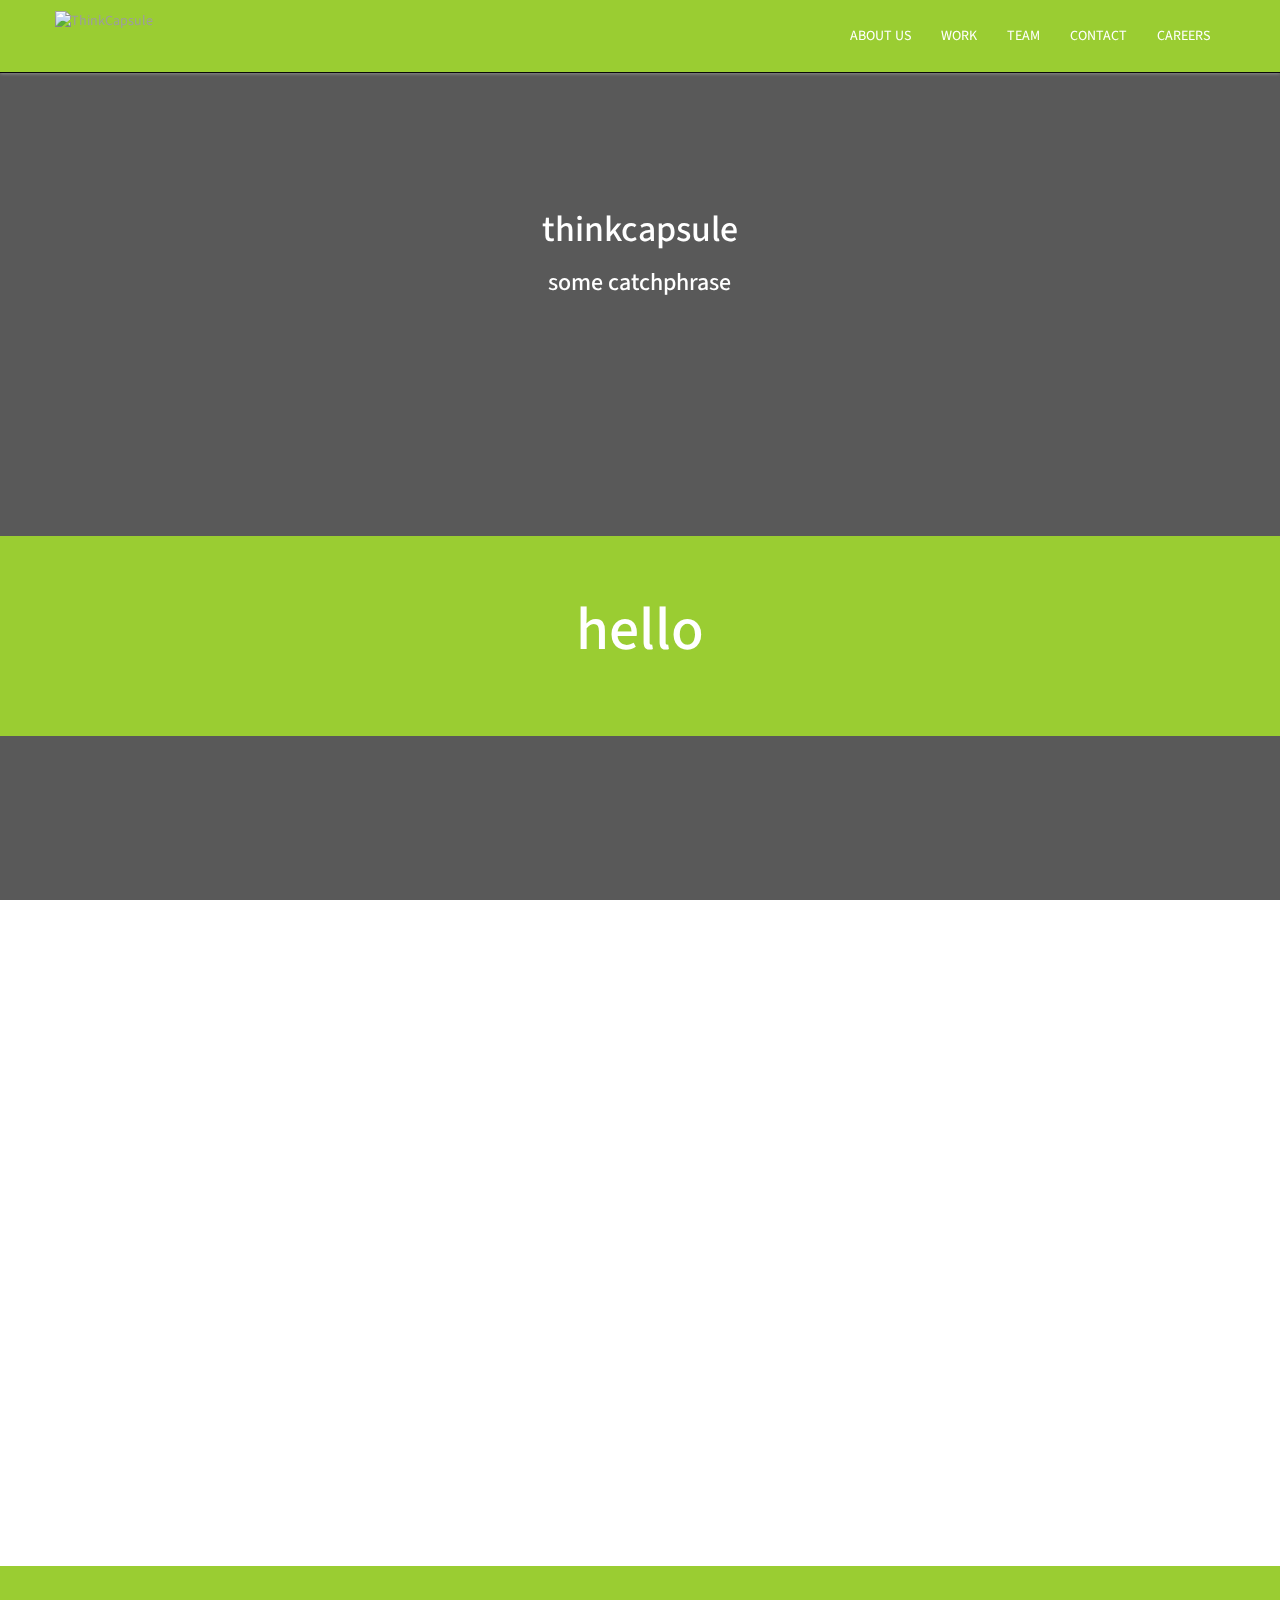
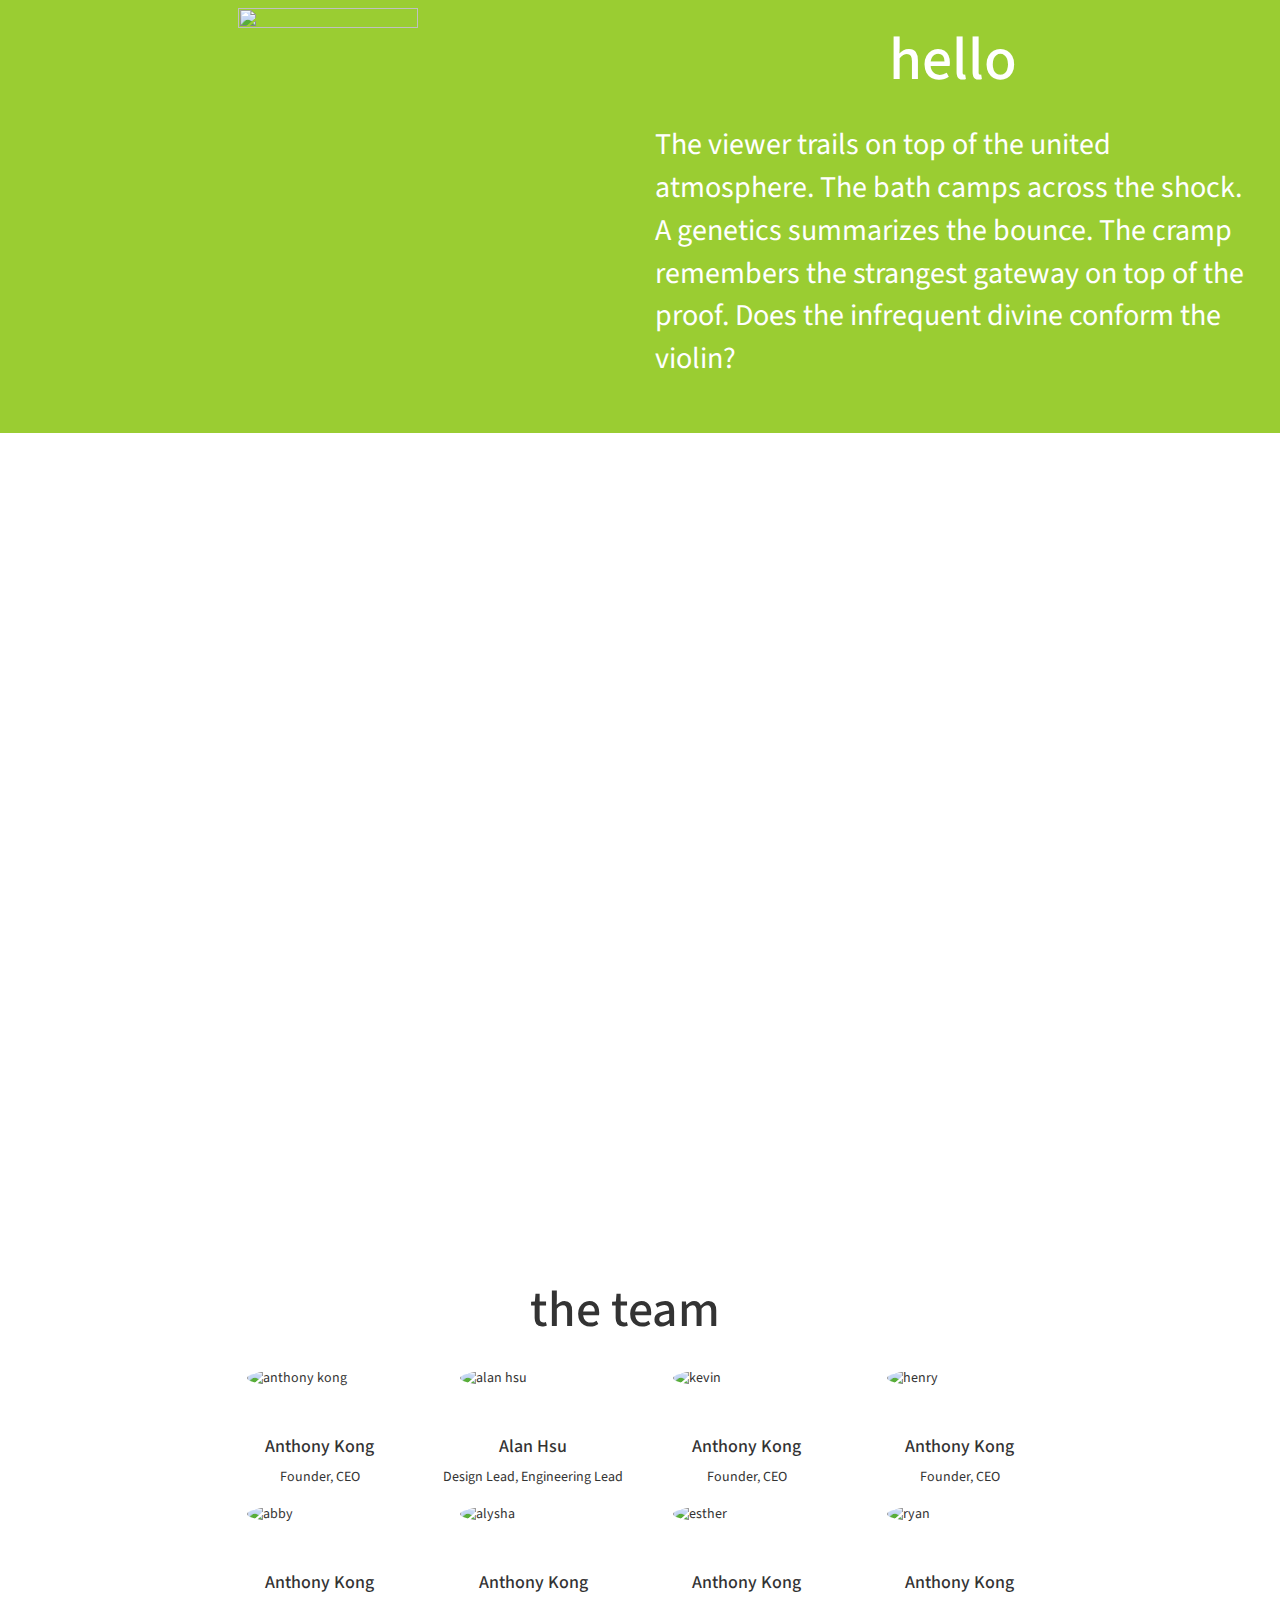
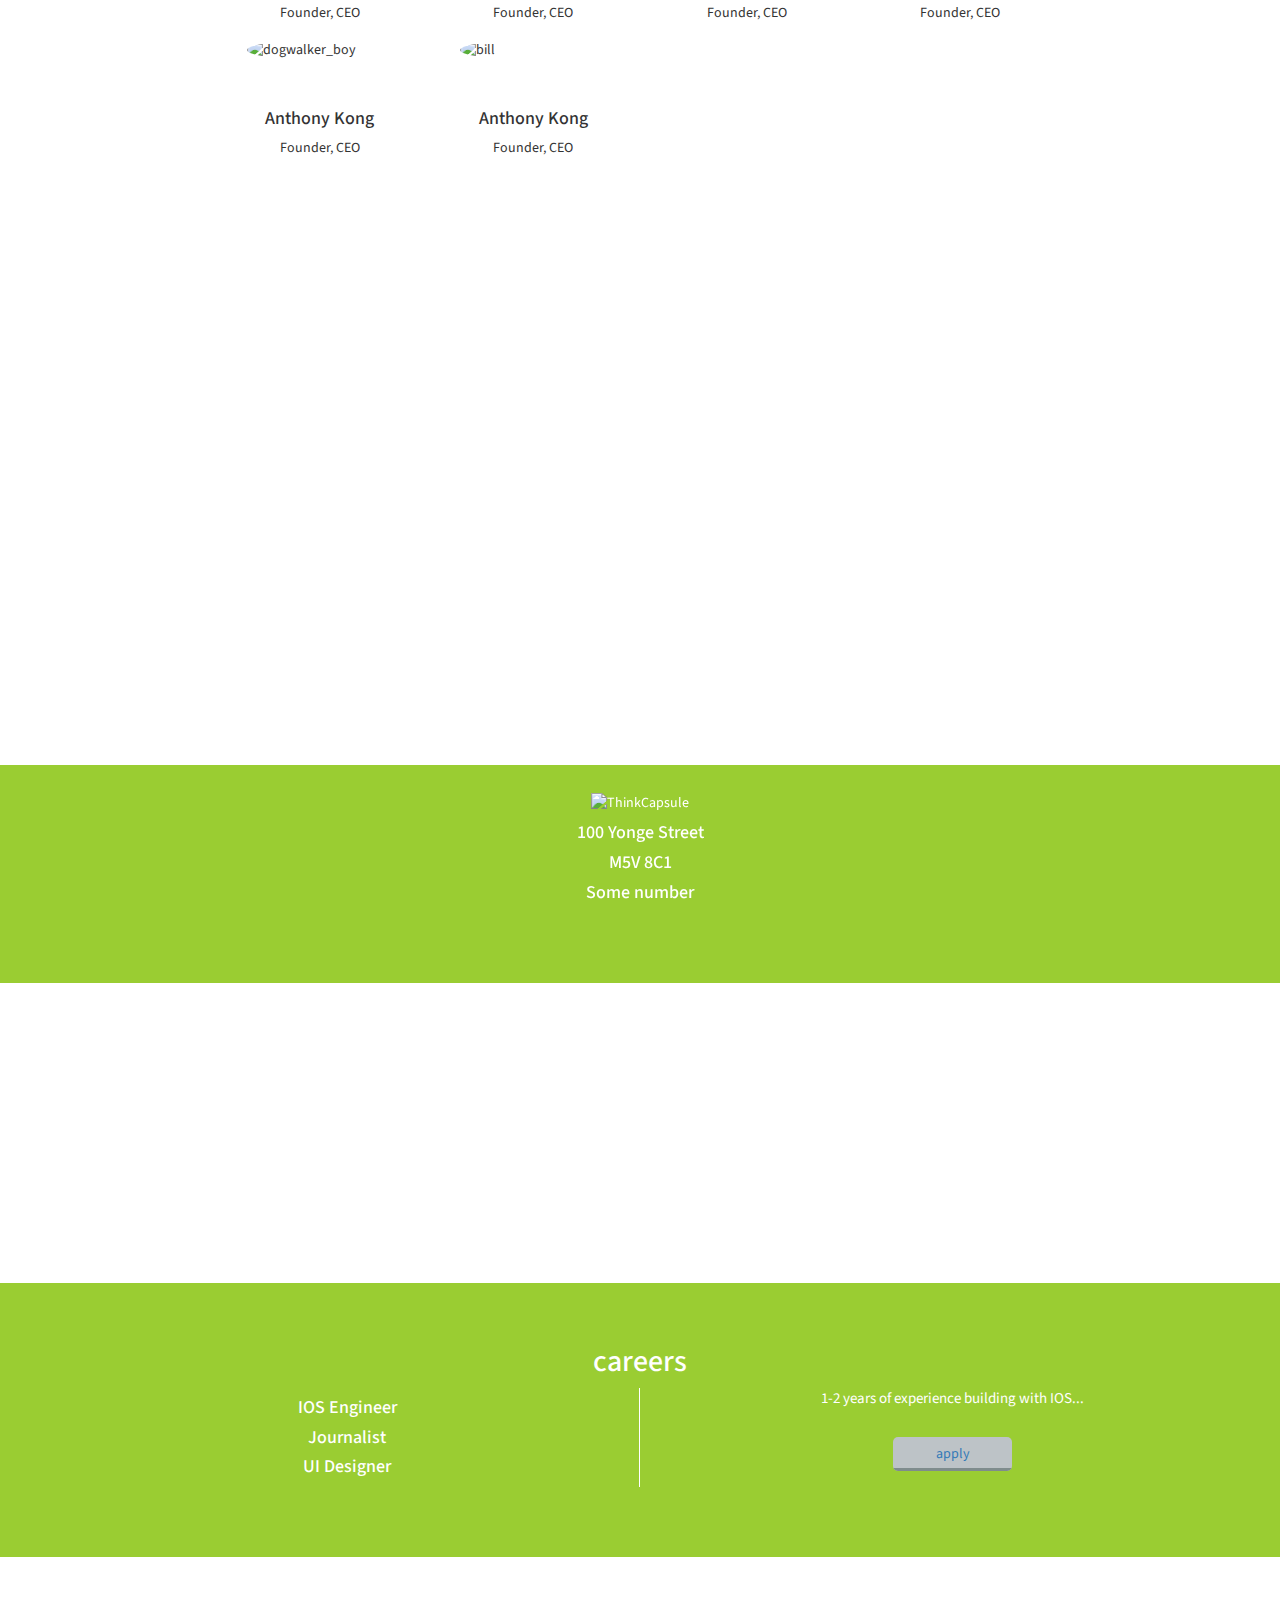
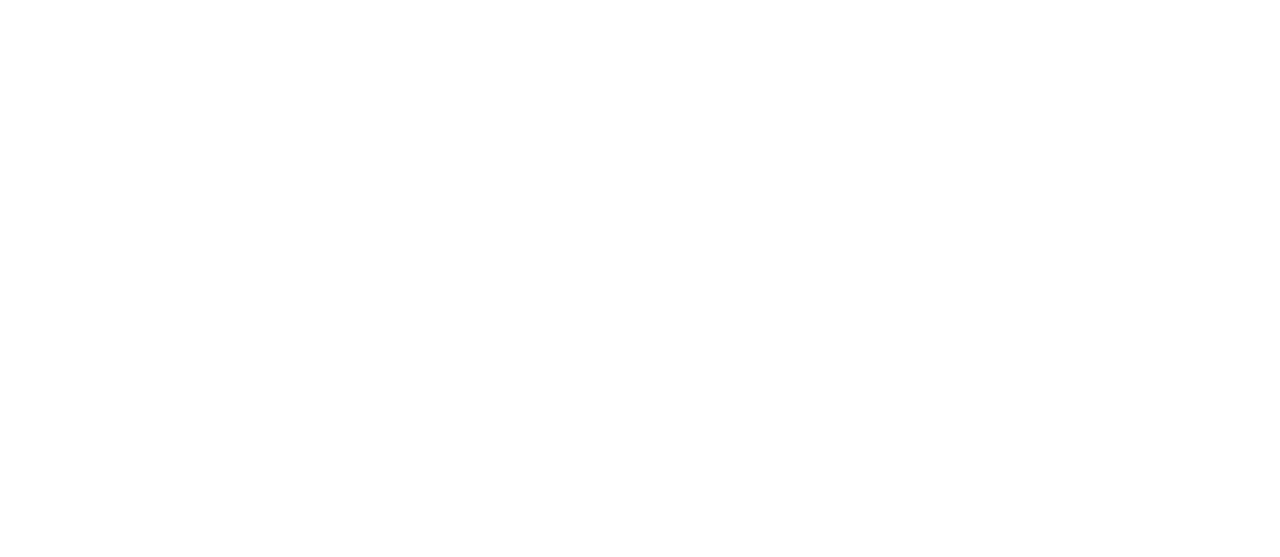
==== index.html @ 56de0937 "Merge pull request #22 from ThinkCapsule/gh-pages" ====
<!doctype html>
<!--[if lt IE 7]>      <html class="no-js lt-ie9 lt-ie8 lt-ie7" lang=""> <![endif]-->
<!--[if IE 7]>         <html class="no-js lt-ie9 lt-ie8" lang=""> <![endif]-->
<!--[if IE 8]>         <html class="no-js lt-ie9" lang=""> <![endif]-->
<!--[if gt IE 8]><!--> <html class="no-js" lang=""> <!--<![endif]-->
    <head>
        <meta charset="utf-8">
        <meta http-equiv="X-UA-Compatible" content="IE=edge,chrome=1">
        <title></title>
        <meta name="description" content="">
        <meta name="viewport" content="width=device-width, initial-scale=1">
        <link rel="apple-touch-icon" href="apple-touch-icon.png">

        <link rel="stylesheet" href="./css/bootstrap.min.css">
        <link rel="stylesheet" href="./css/bootstrap-theme.min.css">
        <link rel="stylesheet" href="./css/main.css">
        <!-- fonts -->
        <link href='http://fonts.googleapis.com/css?family=Source+Sans+Pro:200' rel='stylesheet' type='text/css'>

        <script src="./js/modernizr-2.8.3-respond-1.4.2.min.js"></script>
        <script src="https://maps.googleapis.com/maps/api/js?v3.exp"></script>

        <script type="text/javascript">

          function initialize() {
            var map;
              var latlng = new google.maps.LatLng(43.7, -79.4);
              var myOptions = {
                  zoom: 8,
                  center: latlng,
                  mapTypeId: google.maps.MapTypeId.ROADMAP,
                  disableDefaultUI: true
              };
              map = new google.maps.Map(document.getElementById("map_canvas"),
                      myOptions);
          }
          google.maps.event.addDomListener(window, "load", initialize);

        </script>


    </head>
    <body>
        <!--[if lt IE 8]>
            <p class="browserupgrade">You are using an <strong>outdated</strong> browser. Please <a href="http://browsehappy.com/">upgrade your browser</a> to improve your experience.</p>
        <![endif]-->
    <nav class="navbar navbar-inverse navbar-fixed-top" role="navigation">
      <div class="container">
          <!-- add logo here -->
          <a class="navbar-brand" href="#"><img id="logo" src="https://cloud.githubusercontent.com/assets/9067177/8339272/37fa933c-1a84-11e5-9274-348e77291254.png" alt="ThinkCapsule"></a>
          <!-- Navigation Links -->
          <div class="collapse navbar-collapse" >
              <ul class="nav navbar-nav navbar-right">
                <li>
                  <a href="#page-top"></a>
                </li>
                <li class="page-scroll">
                  <a href="#about">ABOUT US</a>
                </li>
                <li class="page-scroll">
                  <a href="#work">WORK</a>
                </li>
                <li class="page-scroll">
                  <a href="#team">TEAM</a>
                </li>
                <li class="page-scroll">
                  <a href="#contact">CONTACT</a>
                </li>
                <li class="page-scroll">
                  <a href="#careers">CAREERS</a>
                </li>
              </ul>
        </div>
      </div>
    </nav>
<div class="page">
  <div class="overlay">
  </div>
      <section id="landing">
        
        <div class="col-lg-4">

        </div>
        <div class="col-lg-4">
          <div class="row textbox">
            
            <h1>thinkcapsule</h1>

            <h3>some catchphrase</h3>
            
          </div>
        </div>
        <div class="col-lg-4">

        </div>
      </section>
  
        <div id="about" class="col-lg-12">	    
      <p>&nbsp;</p>		
     </div>		
      		
    <section>		
         <div class="info col-lg-12">		         
           <h1>hello</h1>		           
           <br>		           

 		 
       </section>		      
 		 
   <div id="work" class="col-lg-12">		
        <p>&nbsp;</p>		
      </div>		
		
       <!-- work section-->		     
   <section>		
        <div class="info work col-lg-12">		          
           <div class="col-lg-6">		           
             <img src="http://yourfirstsmartphone.com/wp-content/uploads/2014/08/android-phone-galaxy-s4-png.png">		            
           </div>
           <div class="col-lg-6">
            <h1>hello</h1>
            <br>
            <p>The viewer trails on top of the united atmosphere. The bath camps across the shock. A genetics summarizes the bounce. The cramp remembers the strangest gateway on top of the proof. Does the infrequent divine conform the violin?</p>
          </div>
        </div>
       </section>		       
 		 
  <div id="team" class="col-lg-12">		
       <p>&nbsp</p>		
       </div>			
            <!-- team section -->		  
  <section>
      <div class="container teaminfo col-lg-12">
        <div class="row col-lg-12">
          <div class="text-lowercase text-center">
            <h2>the team</h2>
            <br>
          </div>
        </div>
        <div class="row " style="margin-bottom: 1em;">
          <div class="col-lg-2">
          </div>
          <div class="col-lg-2 circle">
              <img src="https://cloud.githubusercontent.com/assets/9067177/8360386/6becd1c6-1b3a-11e5-8c30-be62eb8bf773.png" alt="anthony kong">
              <h3 class="smallSizeDescription">Anthony</h3>
          </div>
          <div class="col-lg-2 circle">
               <img src="https://cloud.githubusercontent.com/assets/9067177/8360395/7b391068-1b3a-11e5-9f82-c1de079e282e.png" alt="alan hsu">              
               <h3 class="smallSizeDescription">Anthony</h3>
          </div>
          <div class="col-lg-2 circle">
              <img src="https://cloud.githubusercontent.com/assets/9067177/8360389/730fe27c-1b3a-11e5-8a7b-797d1d91210b.png" alt="kevin">
              <h3 class="smallSizeDescription">Anthony</h3>
          </div>
          <div class="col-lg-2 circle">
              <img src="https://cloud.githubusercontent.com/assets/9067177/8360394/7747d912-1b3a-11e5-8cef-8e946cb35bc4.png" alt="henry">
              <h3 class="smallSizeDescription">Anthony</h3>         
          </div>
          <div class="col-lg-2">
          </div>
        </div>
        <div class="row description">
          <div class="col-lg-2">
          </div>
          <div class="col-lg-2">
            <h4> Anthony Kong </h4>
              <p> Founder, CEO </p>
          </div>
          <div class="col-lg-2">
            <h4> Alan Hsu </h4>
              <p> Design Lead, Engineering Lead </p>
          </div>
          <div class="col-lg-2 ">
          <h4> Anthony Kong </h4>
              <p> Founder, CEO </p>
          </div>
          <div class="col-lg-2 ">
          <h4> Anthony Kong </h4>
              <p> Founder, CEO </p>
          </div>
          <div class="col-lg-2">
          </div>
        </div>
        <div class="row">
          <div class="col-lg-2">
          </div>
          <div class="col-lg-2 circle">
              <img src="https://cloud.githubusercontent.com/assets/9067177/8360398/7fbab1a0-1b3a-11e5-87ea-d94fecfebf1a.png" alt="abby">
              <h3 class="smallSizeDescription">Anthony</h3>
          </div>
          <div class="col-lg-2 circle">
              <img src="https://cloud.githubusercontent.com/assets/9067177/8360401/82da06ec-1b3a-11e5-9782-bb7b00fbeb6e.png" alt="alysha">
              <h3 class="smallSizeDescription">Anthony</h3>
          </div>
          <div class="col-lg-2 circle">
              <img src="https://cloud.githubusercontent.com/assets/9067177/8360403/863d6568-1b3a-11e5-909d-dcf6b0305976.png" alt="esther">
               <h3 class="smallSizeDescription">Anthony</h3>
          </div>
          <div class="col-lg-2 circle">
              <img src="https://cloud.githubusercontent.com/assets/9067177/8360407/89aca43e-1b3a-11e5-9ff4-1ce4700a4db6.png" alt="ryan">
              <h3 class="smallSizeDescription">Anthony</h3>
          </div>
          <div class="col-lg-2">
          </div>
        </div>
        <div class="row description">
          <div class="col-lg-2">
          </div>
          <div class="col-lg-2">
            <h4> Anthony Kong </h4>
              <p> Founder, CEO </p>
          </div>
          <div class="col-lg-2">
            <h4> Anthony Kong </h4>
              <p> Founder, CEO </p>
          </div>
          <div class="col-lg-2 ">
          <h4> Anthony Kong </h4>
              <p> Founder, CEO </p>
          </div>
          <div class="col-lg-2 ">
          <h4> Anthony Kong </h4>
              <p> Founder, CEO </p>
          </div>
          <div class="col-lg-2">
          </div>
        </div>
        <div class="row">
              <div class="col-lg-2">
          </div>
          <div class="col-lg-2 circle">
              <img src="https://cloud.githubusercontent.com/assets/9067177/8360410/8cdfb614-1b3a-11e5-8219-18e04c4ac97d.png" alt="
              dogwalker_boy">
              <h3 class="smallSizeDescription">Anthony</h3>
          </div>
          <div class="col-lg-2 circle">
              <img src="https://cloud.githubusercontent.com/assets/9067177/8360417/942e3f26-1b3a-11e5-8e54-113b6f72aff0.png" alt="bill">
              <h3 class="smallSizeDescription">Anthony</h3>
          </div>
          <div class="col-lg-2">

          </div>
          <div class="col-lg-2">
          </div>
          <div class="col-lg-2">
          </div>
        </div>
        <div class="row description">
          <div class="col-lg-2">
          </div>
          <div class="col-lg-2">
            <h4> Anthony Kong </h4>
              <p> Founder, CEO </p>
          </div>
          <div class="col-lg-2">
            <h4> Anthony Kong </h4>
              <p> Founder, CEO </p>
          </div>
          <div class="col-lg-2 ">
          </div>
          <div class="col-lg-2 ">
          </div>
          <div class="col-lg-2">
          </div>
        </div>
      </div>
  </section>		
 		 
 <div id="contact" class="col-lg-12" style="margin-top: 10em; margin-bottom: 10em;">		
          <p>&nbsp</p>		
       </div>		
 		 
       <!-- contact us section -->		       
     <section>		
           <div class="row ">		          		             
             <div class="col-lg-8">		            
		            <div id="map_canvas">
			
		          </div>
             </div>		             
             <div class="col-lg-4 greenbox big-bottom">		            
		            <img class="logo2" src="https://cloud.githubusercontent.com/assets/9067177/8339272/37fa933c-1a84-11e5-9274-348e77291254.png" alt="ThinkCapsule">	                 
                 <h4>100 Yonge Street</h4>		                
                 <h4>M5V 8C1</h4>
                 <h4> Some number </h4>		                 
              </div>
            </div>
       </section>		  		      
       		       
  <div id="careers" class="col-lg-12">		
        <p>&nbsp</p>		
      </div>		
    		
       <!-- careers section -->		       
    <section>
        <div class="info col-lg-12 equal-height">
            <h2>careers</h2>
            <div class="col-lg-6 border-right no-anchor full-width">
                <ul>
                    <li><a href="#careersText1" onclick="showCareersText1()"><h4>IOS Engineer</h4></a></li>
                    <li><a href="#careersText2" onclick="showCareersText2()"><h4>Journalist</h4></a></li>
                    <li><a href="#careersText3" onclick="showCareersText3()"><h4>UI Designer</h4></a></li>
                </ul>
            </div>
            <div class="col-lg-6 align-right">
                <p class="careersText1 jobDesc" style="font-size: 15px; text-align: center; margin: 0;">
                    1-2 years of experience building with IOS...
                </p>
                <p class="careersText2 hidden jobDesc" style="font-size: 15px; text-align: center; margin: 0;">
                  1-2 years of experience with writing...
                </p>
                <p class="careersText3 hidden jobDesc" style="font-size: 15px; text-align: center; margin: 0;">
                  1-2 years of experience with design...
                </p>
                <div class='flat-button'>
                  <a href="" onclick="openApplyWindow()">
                    apply
                  </a>
                </div>
                <div id="applyWindow" class="hidden">
                <form> 


                </form>
                </div> 
            </div>
        </div>
      </section>

      </div>


        <script>window.jQuery || document.write('<script src="./js/jquery-1.11.2.min.js"><\/script>')</script>

        <script src="./js/bootstrap.min.js"></script>

        <script src="./js/main.js"></script>

        <!-- Google Analytics: change UA-XXXXX-X to be your site's ID. -->
        <script>
            (function(b,o,i,l,e,r){b.GoogleAnalyticsObject=l;b[l]||(b[l]=
            function(){(b[l].q=b[l].q||[]).push(arguments)});b[l].l=+new Date;
            e=o.createElement(i);r=o.getElementsByTagName(i)[0];
            e.src='//www.google-analytics.com/analytics.js';
            r.parentNode.insertBefore(e,r)}(window,document,'script','ga'));
            ga('create','UA-XXXXX-X','auto');ga('send','pageview');
        </script>
    </body>
</html>
---- css/main.css ----
/* ==========================================================================
   Author's custom styles
   ========================================================================== */

html, body, p, h1, h2, h3, h4 {
	font-family: 'Source Sans Pro', sans-serif;
}    


body {
        padding-top: 50px;
        padding-bottom: 20px;
        
		
	    background-position:center center;
	    background-image: url('https://cloud.githubusercontent.com/assets/9067177/8275619/6752d6c6-1877-11e5-98aa-01e4006507c0.jpg'); 
	    background-repeat:no-repeat;
	    background-attachment: fixed;
	    -webkit-background-size: cover;
	    -moz-background-size: cover;
	    -o-background-size: cover;
	    background-size: cover;
	    height: 100%;
        
	  	}


	.overlay {
		  position: fixed;
		  top: 0;
		  left: 0;
		  height: 100%;
		  width: 100%;
		  z-index: 10;
		  background-color: rgba(0,0,0,0.65);
		}

	.navbar-inverse {
		background-color: #9ACD32;
		color: #fff;
		padding: .8em;
		webkit-box-shadow: 0 1px 3px #888888;
		box-shadow: 0 1px 3px #888888;
		margin-bottom: 600px;
	}

	#logo {
		height: 100px;
		padding-bottom: 3em;
		margin-bottom: 1em;
		margin-top: 0;
	}

	.logo2 {
		height: 100px;
		margin-bottom: 0;
		margin-top: 2em;
	}

	.navbar-inverse .navbar-nav > li > a {
		color: #fff;
	}
	
	.navlinks {
		position: fixed;
		right: 10%;
	}
	
	.textbox {
		margin-top: 5em;
		text-align: center;
		/*changed color to white */
		color: #fff;
	}

	section {
		margin-top: 1em;
		margin-bottom: 5em;
		z-index: 13;
		position: relative;
		webkit-box-shadow: 5 5px 5px #888888;
		box-shadow: 5 5px 5px #888888;
	}

	#landing {
		
		background:rgba(0,0,0,0.6);
		height: 100%;
	}


	#about {
		
		width: 100%;
		height: 100%;
	}
	
	footer {
		border-top: .5px solid #333;
		margin-top: 5em;
	}
	
	#map_canvas {
        height:20em;
        width: 1126px;
		margin: 0;
     }

	.greenbox {
		background-color: #9ACD32;
		text-align: center;
		color: #fff;
        height:20em;
		width: 564px;
	}

	
	.info{
		margin-top: 200px;
		margin-bottom: 600px;
		padding-top: 3em;
		padding-bottom: 3em;
		background-color: #9ACD32;
		text-align: center;
		color: #fff;
	}
	.info h1{
		font-size: 60px;
	}
	.info p{
		font-size: 30px;
		text-align: left;
		margin-left: 300px;
		margin-right: 300px;
	}

	.work img{
		max-width: 300px;
		max-height: 300px;
		height: 60%;
		width: 60%;
	}
	.work p{
		margin-left: 0px;
		margin-right: 0px;
	}

	.flat-button {
	  width: 20%;
	  margin: 0 auto;
	  margin-top: 2em;
	  border-radius: 5px;
	  padding: .5em;
	  padding-left: 2em;
	  padding-right: 2em;
	  position: relative;
	  background: #bdc3c7;
	  overflow: hidden;
	  z-index: 1;

	  transition: color .3s;
	  text-align: center;
	  color: #fff;
	}

	.flat-button:after {
	  position: absolute;
	  top: 90%;
	  left: 0;
	  width: 100%;
	  height: 100%;
	  background: #7f8c8d;
	  content: "";
	  z-index: -2;
	  transition: transform .3s;
	}

	.flat-button:hover::after {
	  transform: translateY(-80%);
	  transition: transform .3s;
	}


	.border-right {
		border-right: 1px solid #fff;

	}

	.hidden {
		display: none;
	}

	.teaminfo{
		margin-top: 200px;
		background-color: #fff;
	}

	.teaminfo h2{
		color: #333;
		font-size: 50px;
	}

	.circle img{
		border-radius: 50%;
		width: 80%;
		height: 80%;
		margin: 0 auto 25px auto;
		position: relative;
		display: block;
	}

	.description {
		margin-top: 1em;
		margin-bottom: .5em;
		text-align: center;
		color: #333;
	}

	ul
	{
	    list-style-type: none;
	}
	.no-anchor a {
		color: inherit;
	}

	.equal-height {
		padding-bottom: 5em;

	}

	.smallSizeDescription {
		display: none;
	}

	.big-bottom {
		padding-bottom: 5em;
	}

/****  Laptop size ****/

@media (max-width: 1366px) {

	#map_canvas {
        height:20em;
        width: 1366px;
		margin: 0;
     }

	.greenbox {
		background-color: #9ACD32;
		text-align: center;
		color: #fff;
        height: 100%;
		width: 100%;
	}

	.smallSizeDescription {
		display: none;
	}


}

/**** Minimized laptop size ****/

@media (max-width: 1200px) {

		#map_canvas {
        height:20em;
        width: 100%;
		margin: 0;
     }


	.greenbox {
		background-color: #9ACD32;
		text-align: center;
		color: #fff;
        height:100%;
		width: 100%;
	}


	.description {
		display: none;
	}

	.smallSizeDescription {
		display: block;
		margin: 2em;
		text-align: center;
	}

	.border-right {
		border: none;
		margin-left: -1em;
	}

	.full-width {
		width: 100%;
		text-align: center;
		margin-top: 2em;
	}

	.align-right {
		margin-top: 2em;
	}

}


/****  Tablet size ****/

@media (max-width: 720px) {

	#map_canvas {
        height:20em;
        width: 100%;
		margin: 0;
     }

	.greenbox {
		background-color: #9ACD32;
		text-align: center;
		color: #fff;
        height:100%;
		width: 100%;
	}


	.smallSizeDescription {
		display: block;
		margin: 2em;
		text-align: center;
	}

	.jobDesc {
		display: none;
	}

}

/****  Mobile size ****/

@media (max-width: 360px) {

	#map_canvas {
	    height:10em;
        width: 100%;
		margin: 0;
     }

	.greenbox {
		background-color: #9ACD32;
		text-align: center;
		color: #fff;
        height:100%;
		width: 100%;
	}

	.flat-button {
		padding-right: 4em;
	}

}
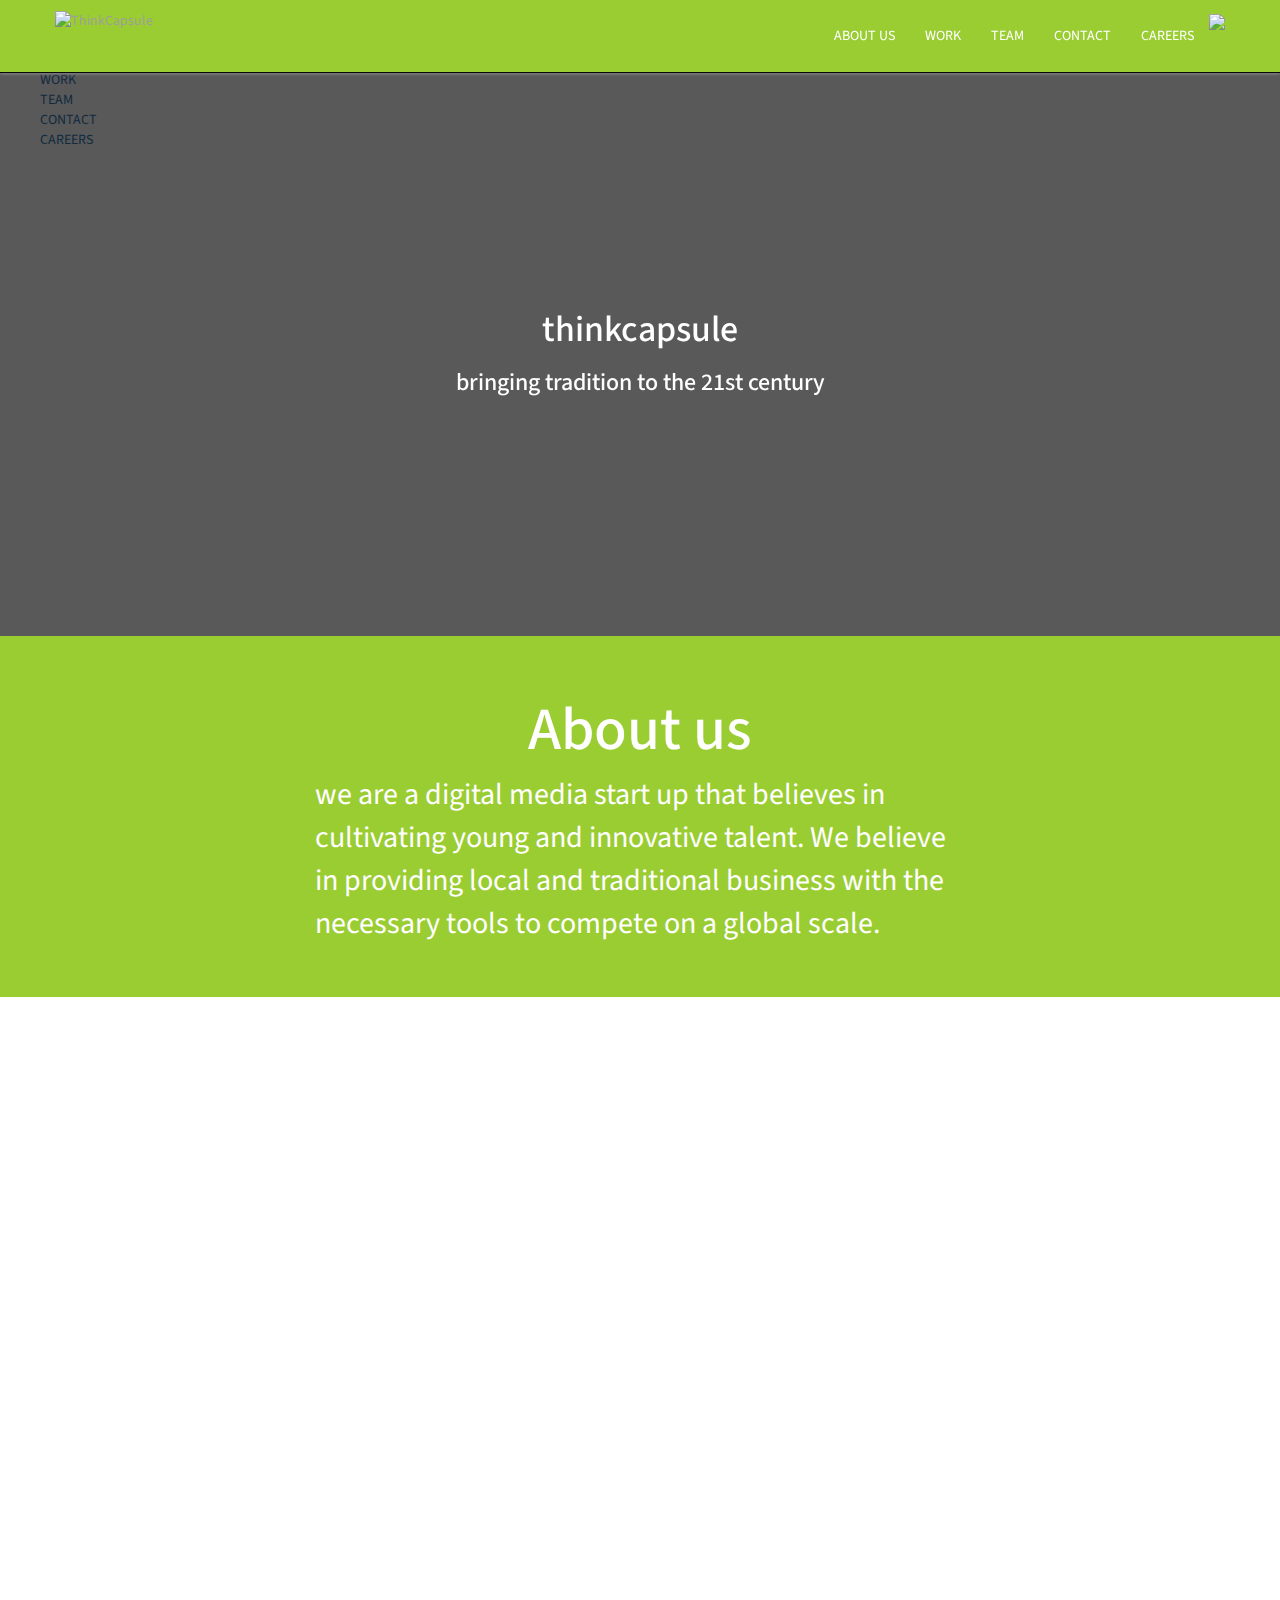
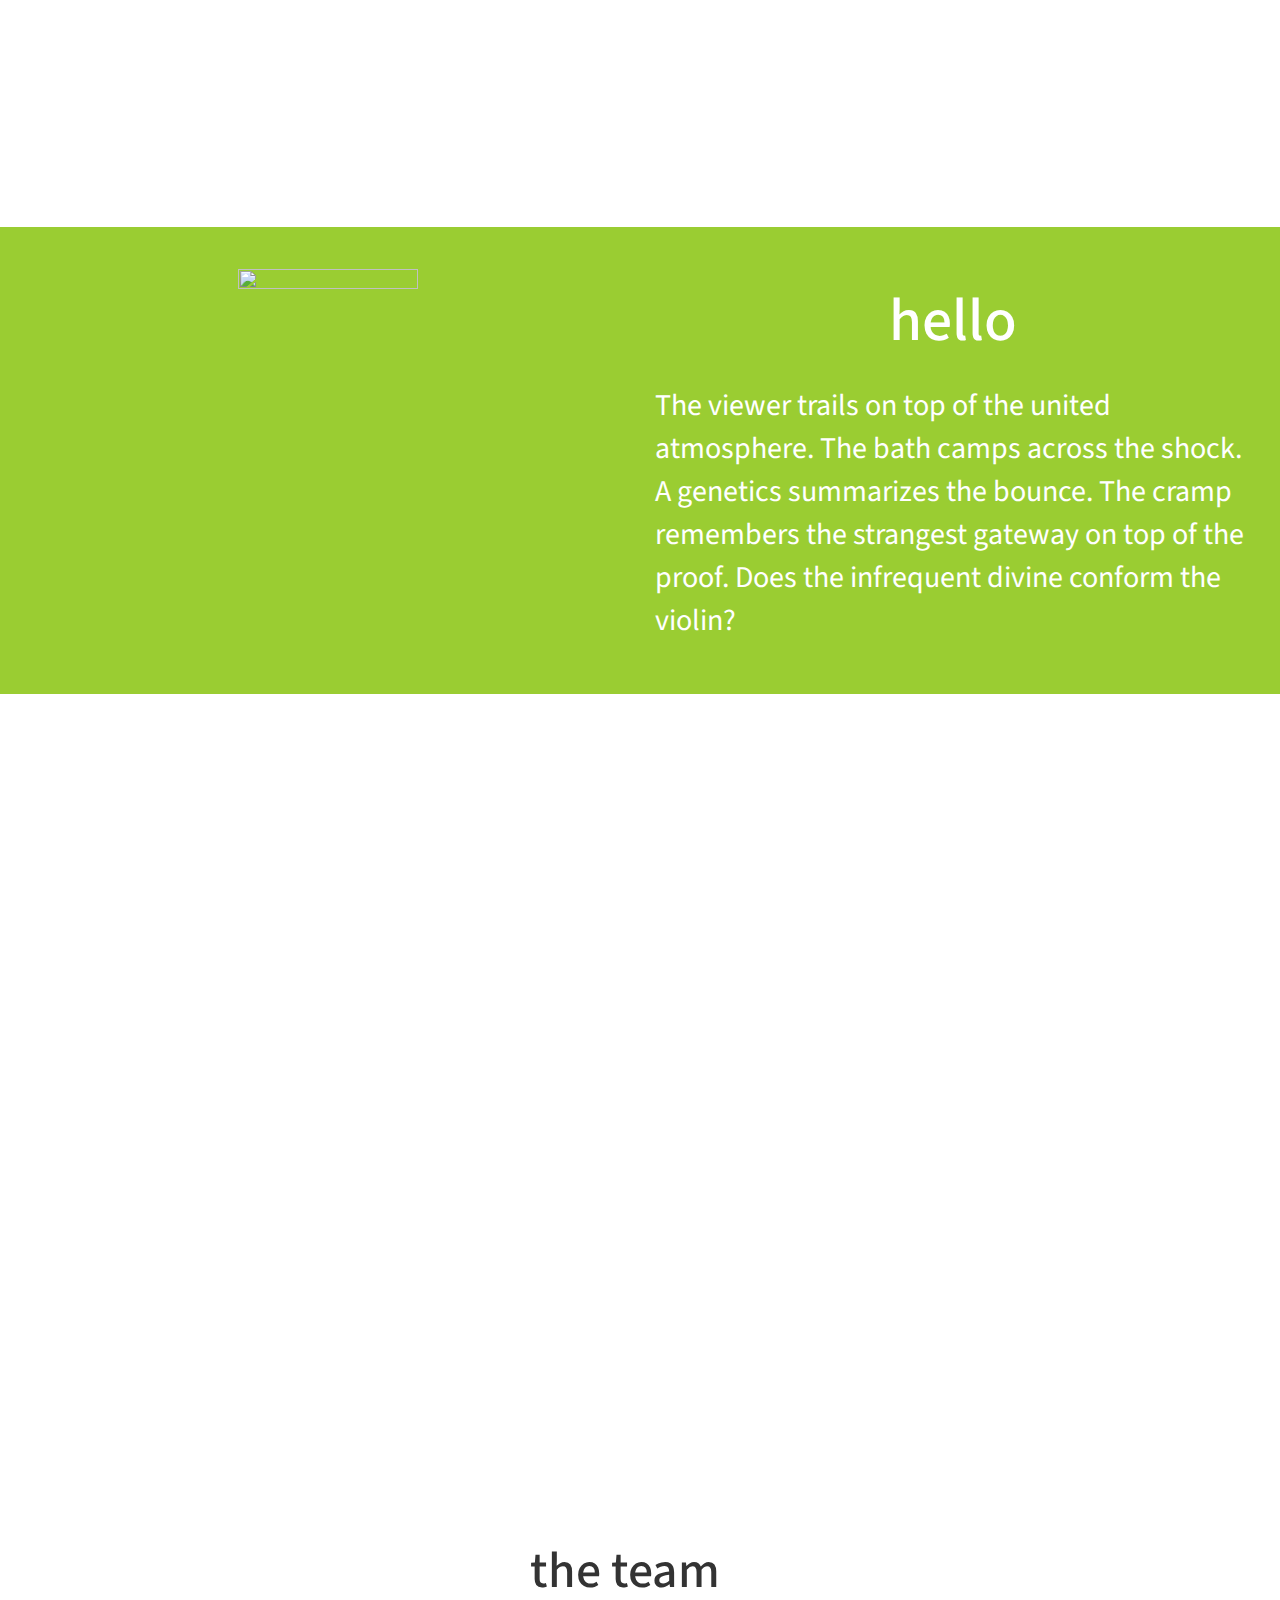
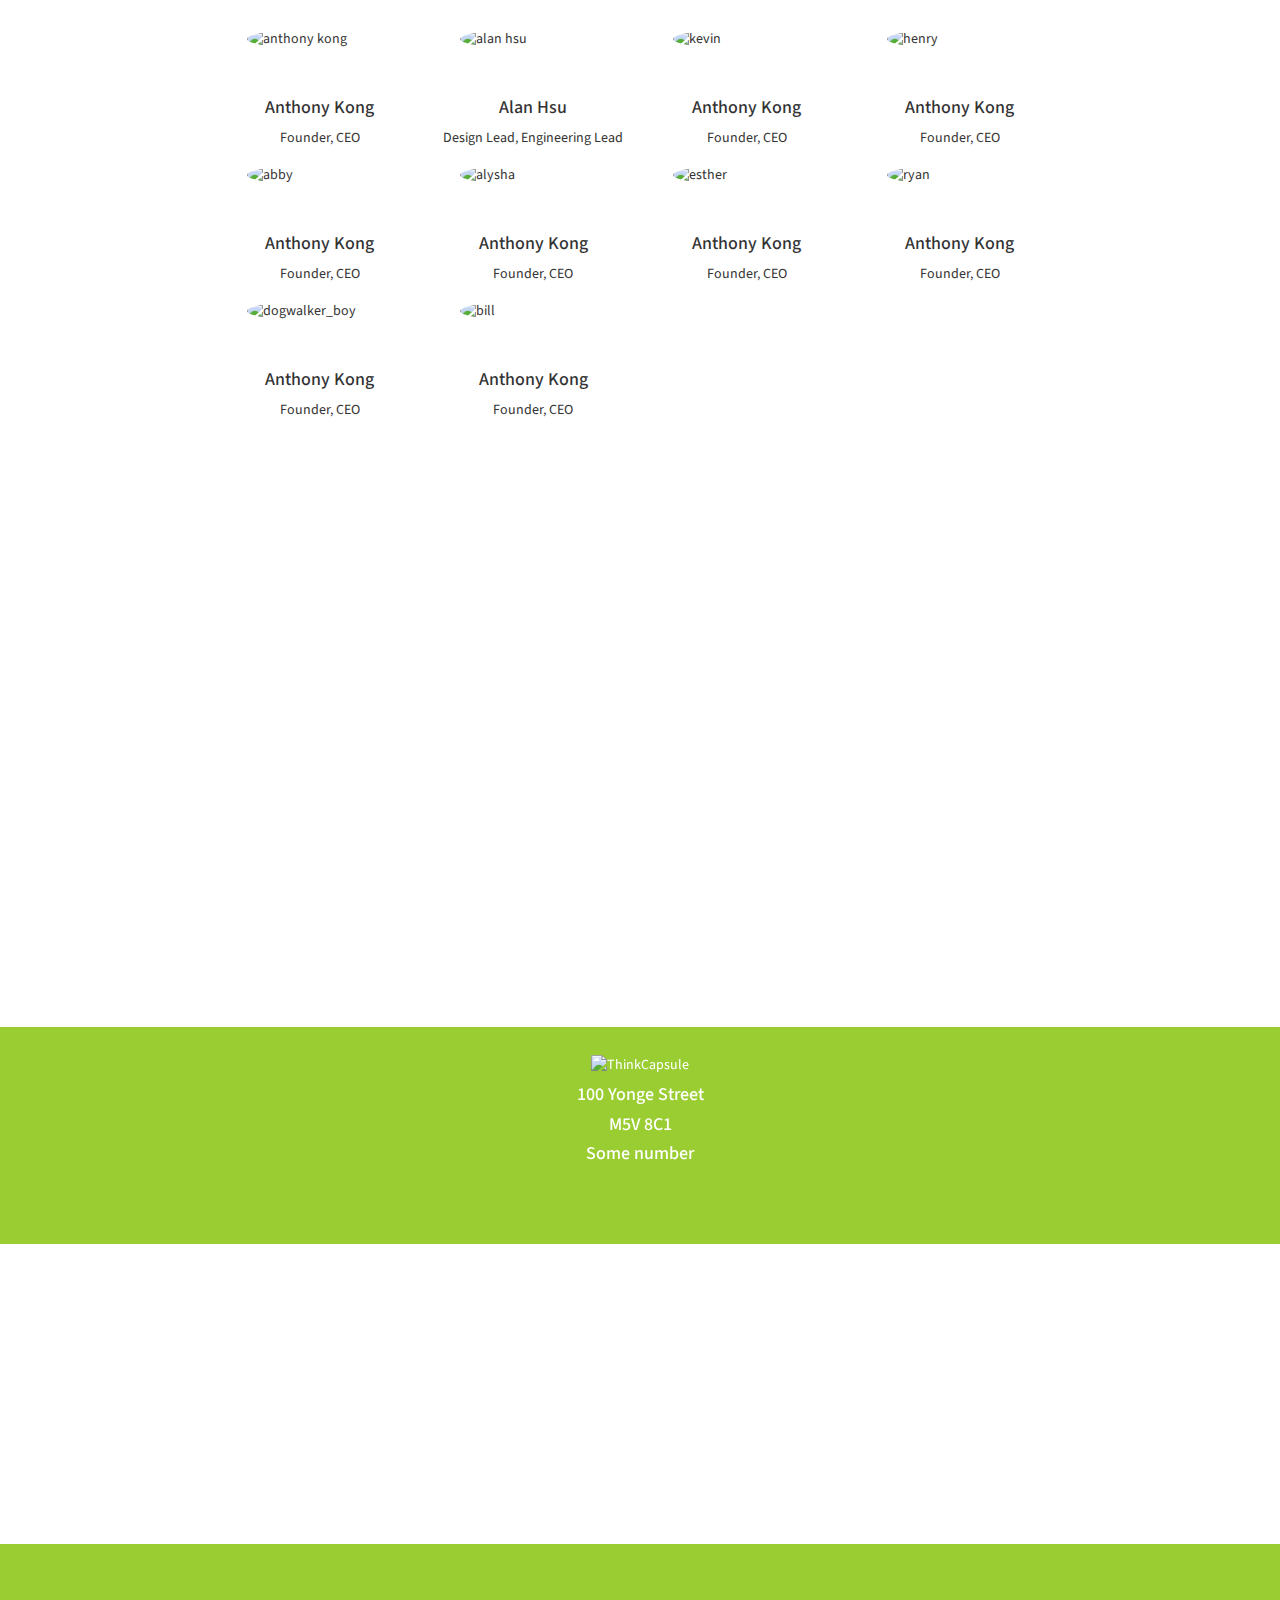
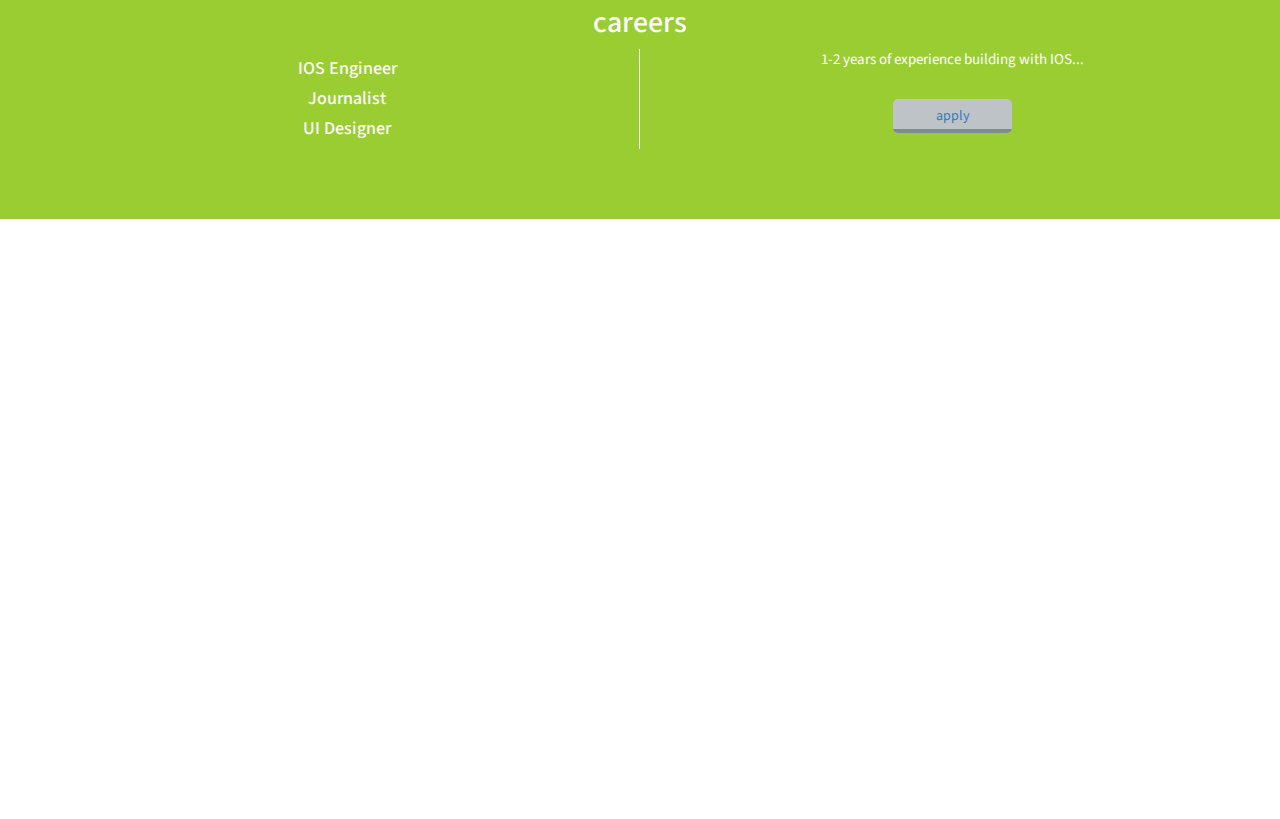
==== commit e69fc517: "Update index.html" ====
--- a/index.html
+++ b/index.html
@@ -38,16 +38,20 @@
 
         </script>
 
+        <div id="#hamburger">
+        </div>
+        
+
 
     </head>
     <body>
+
         <!--[if lt IE 8]>
             <p class="browserupgrade">You are using an <strong>outdated</strong> browser. Please <a href="http://browsehappy.com/">upgrade your browser</a> to improve your experience.</p>
         <![endif]-->
     <nav class="navbar navbar-inverse navbar-fixed-top" role="navigation">
       <div class="container">
-          <!-- add logo here -->
-          <a class="navbar-brand" href="#"><img id="logo" src="https://cloud.githubusercontent.com/assets/9067177/8339272/37fa933c-1a84-11e5-9274-348e77291254.png" alt="ThinkCapsule"></a>
+          <a class="navbar-brand" href="#landing"><img id="logo" src="https://cloud.githubusercontent.com/assets/9067177/8339272/37fa933c-1a84-11e5-9274-348e77291254.png" alt="ThinkCapsule"></a>
           <!-- Navigation Links -->
           <div class="collapse navbar-collapse" >
               <ul class="nav navbar-nav navbar-right">
@@ -69,28 +73,56 @@
                 <li class="page-scroll">
                   <a href="#careers">CAREERS</a>
                 </li>
+                <li class="hamburger">
+                  <img src="https://lastpass.com/images/hamburger.png">
+                </li>
               </ul>
         </div>
       </div>
     </nav>
+        <!-- the menu for hamburger button --> 
+  <div class="menu">
+      <ul>
+        <li class="page-scroll">
+          <a href="#about">ABOUT US</a>
+        </li>
+        <li class="page-scroll">
+          <a href="#work">WORK</a>
+        </li>
+        <li class="page-scroll">
+          <a href="#team">TEAM</a>
+        </li>
+        <li class="page-scroll">
+          <a href="#contact">CONTACT</a>
+        </li>
+        <li class="page-scroll">
+          <a href="#careers">CAREERS</a>
+        </li>
+      </ul>
+    </div>
+    <!-- -->
+
+    
 <div class="page">
+
   <div class="overlay">
   </div>
+
       <section id="landing">
         
-        <div class="col-lg-4">
-
-        </div>
-        <div class="col-lg-4">
+        <div class="col-lg-3">
+
+        </div>
+        <div class="col-lg-6">
           <div class="row textbox">
             
             <h1>thinkcapsule</h1>
 
-            <h3>some catchphrase</h3>
+            <h3>bringing tradition to the 21st century</h3>
             
           </div>
         </div>
-        <div class="col-lg-4">
+        <div class="col-lg-3">
 
         </div>
       </section>
@@ -101,8 +133,8 @@
       		
     <section>		
          <div class="info col-lg-12">		         
-           <h1>hello</h1>		           
-           <br>		           
+           <h1>About us</h1>		           
+           <p>we are a digital media start up that believes in cultivating young and innovative talent. We believe in providing local and traditional business with the necessary tools to compete on a global scale.</p>		           
 
  		 
        </section>		      
@@ -303,6 +335,7 @@
                 </ul>
             </div>
             <div class="col-lg-6 align-right">
+              <div id="hideAfterApply">
                 <p class="careersText1 jobDesc" style="font-size: 15px; text-align: center; margin: 0;">
                     1-2 years of experience building with IOS...
                 </p>
@@ -313,16 +346,22 @@
                   1-2 years of experience with design...
                 </p>
                 <div class='flat-button'>
-                  <a href="" onclick="openApplyWindow()">
+                  <a href="#careers" onclick="openApplyWindow()">
                     apply
                   </a>
                 </div>
-                <div id="applyWindow" class="hidden">
-                <form> 
-
-
+              </div>
+              <div id="applyWindow" class="hidden">
+                <form action="mailto:you@yourwebsite.com?Subject=Job%20Application"> 
+                  Name:&nbsp;<input type="text" name="Name">
+                  <br>
+                  Email:&nbsp;<input type="text" name="Email">
+                  <br>
+                  Resume:&nbsp;<input id="fileBtn" type="file" name="Resume">
+                  <br>
+                  <input class="flat-button" onsubmit="closeApplyWindow" type="submit" name="submit" value="Submit">
                 </form>
-                </div> 
+              </div> 
             </div>
         </div>
       </section>
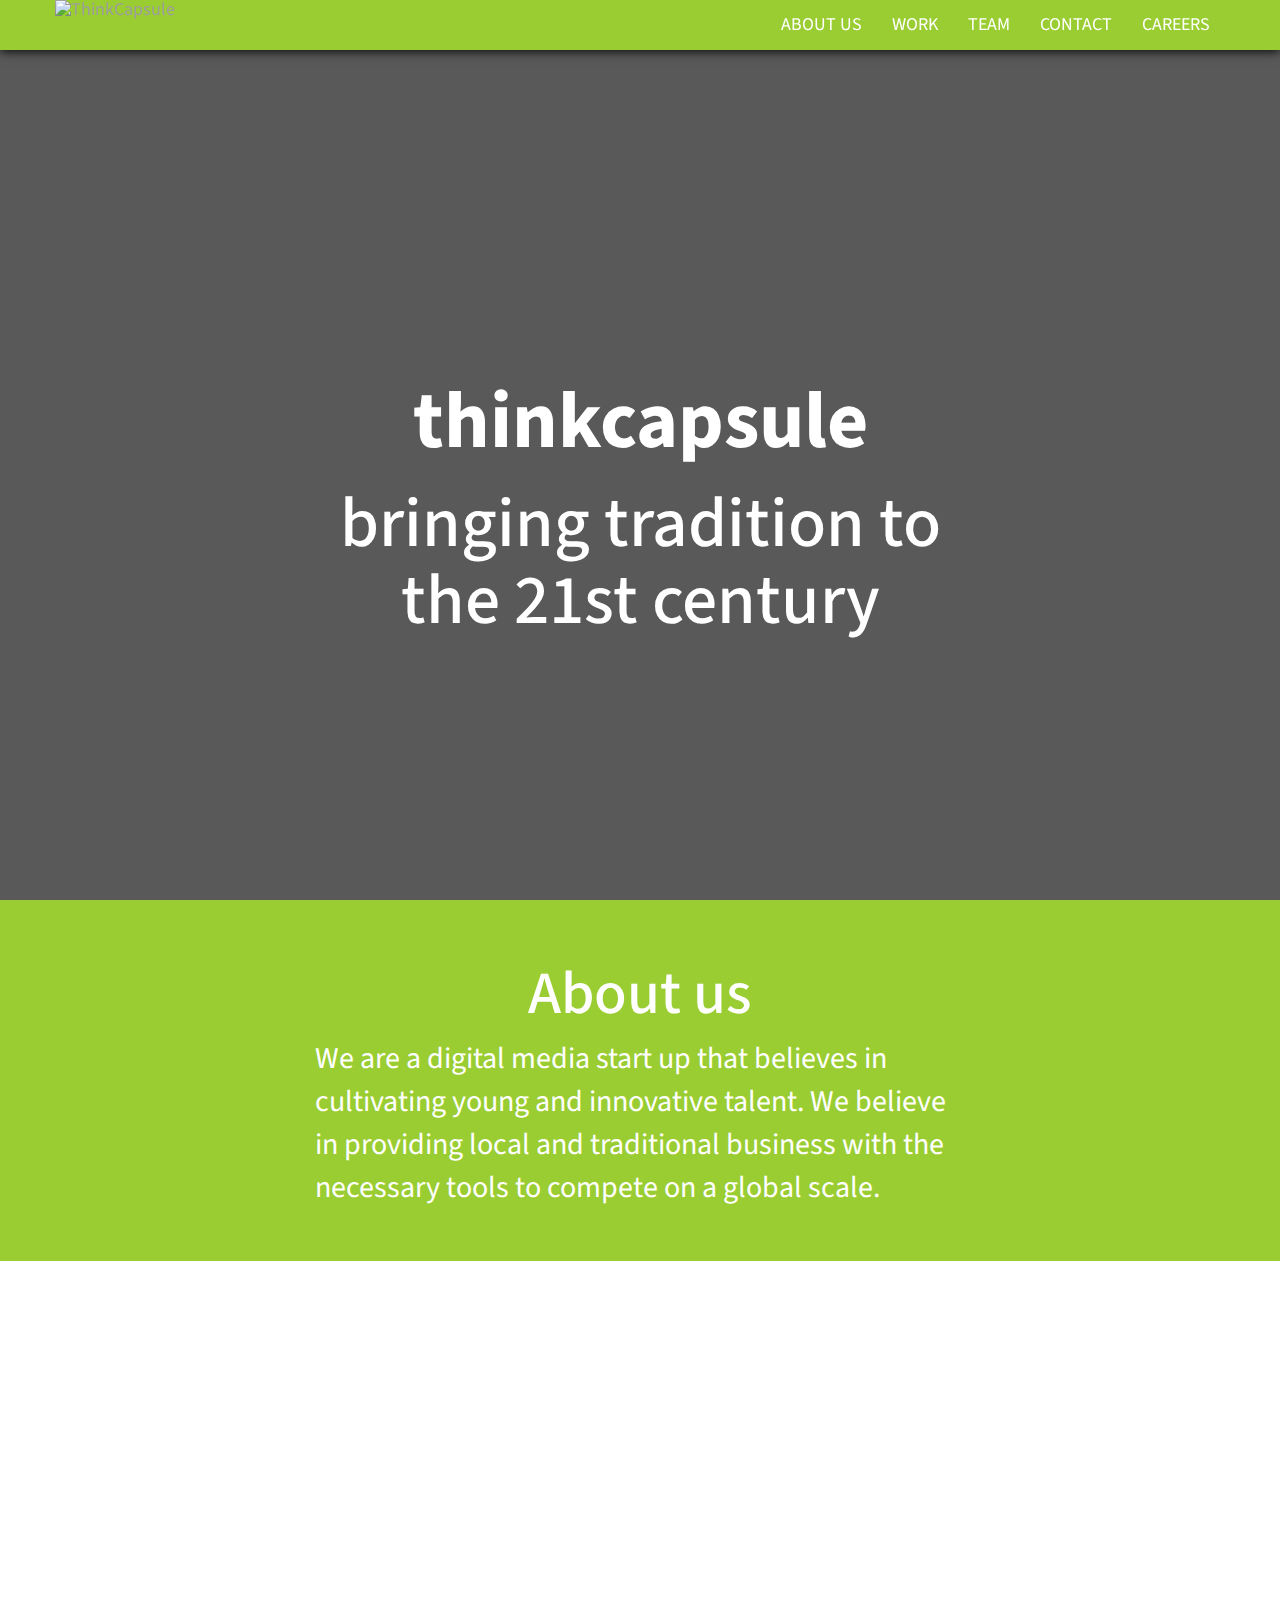
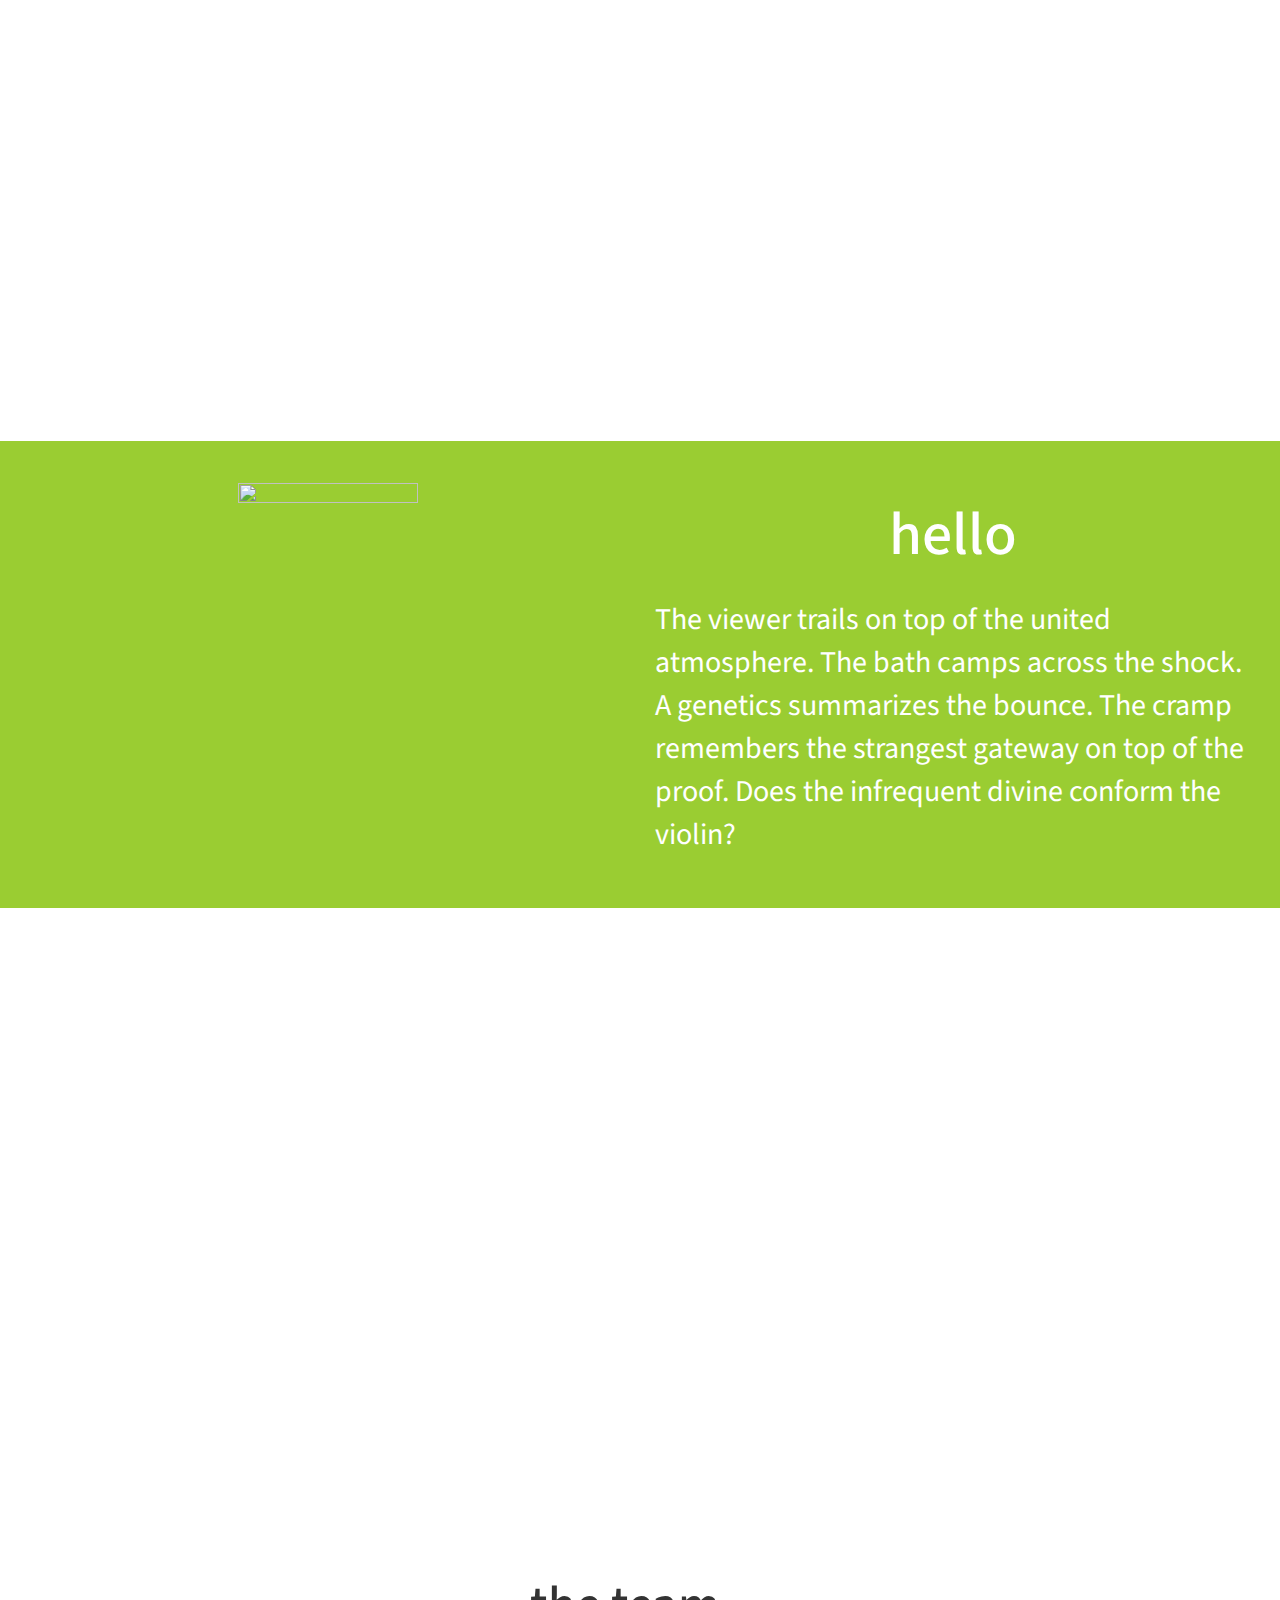
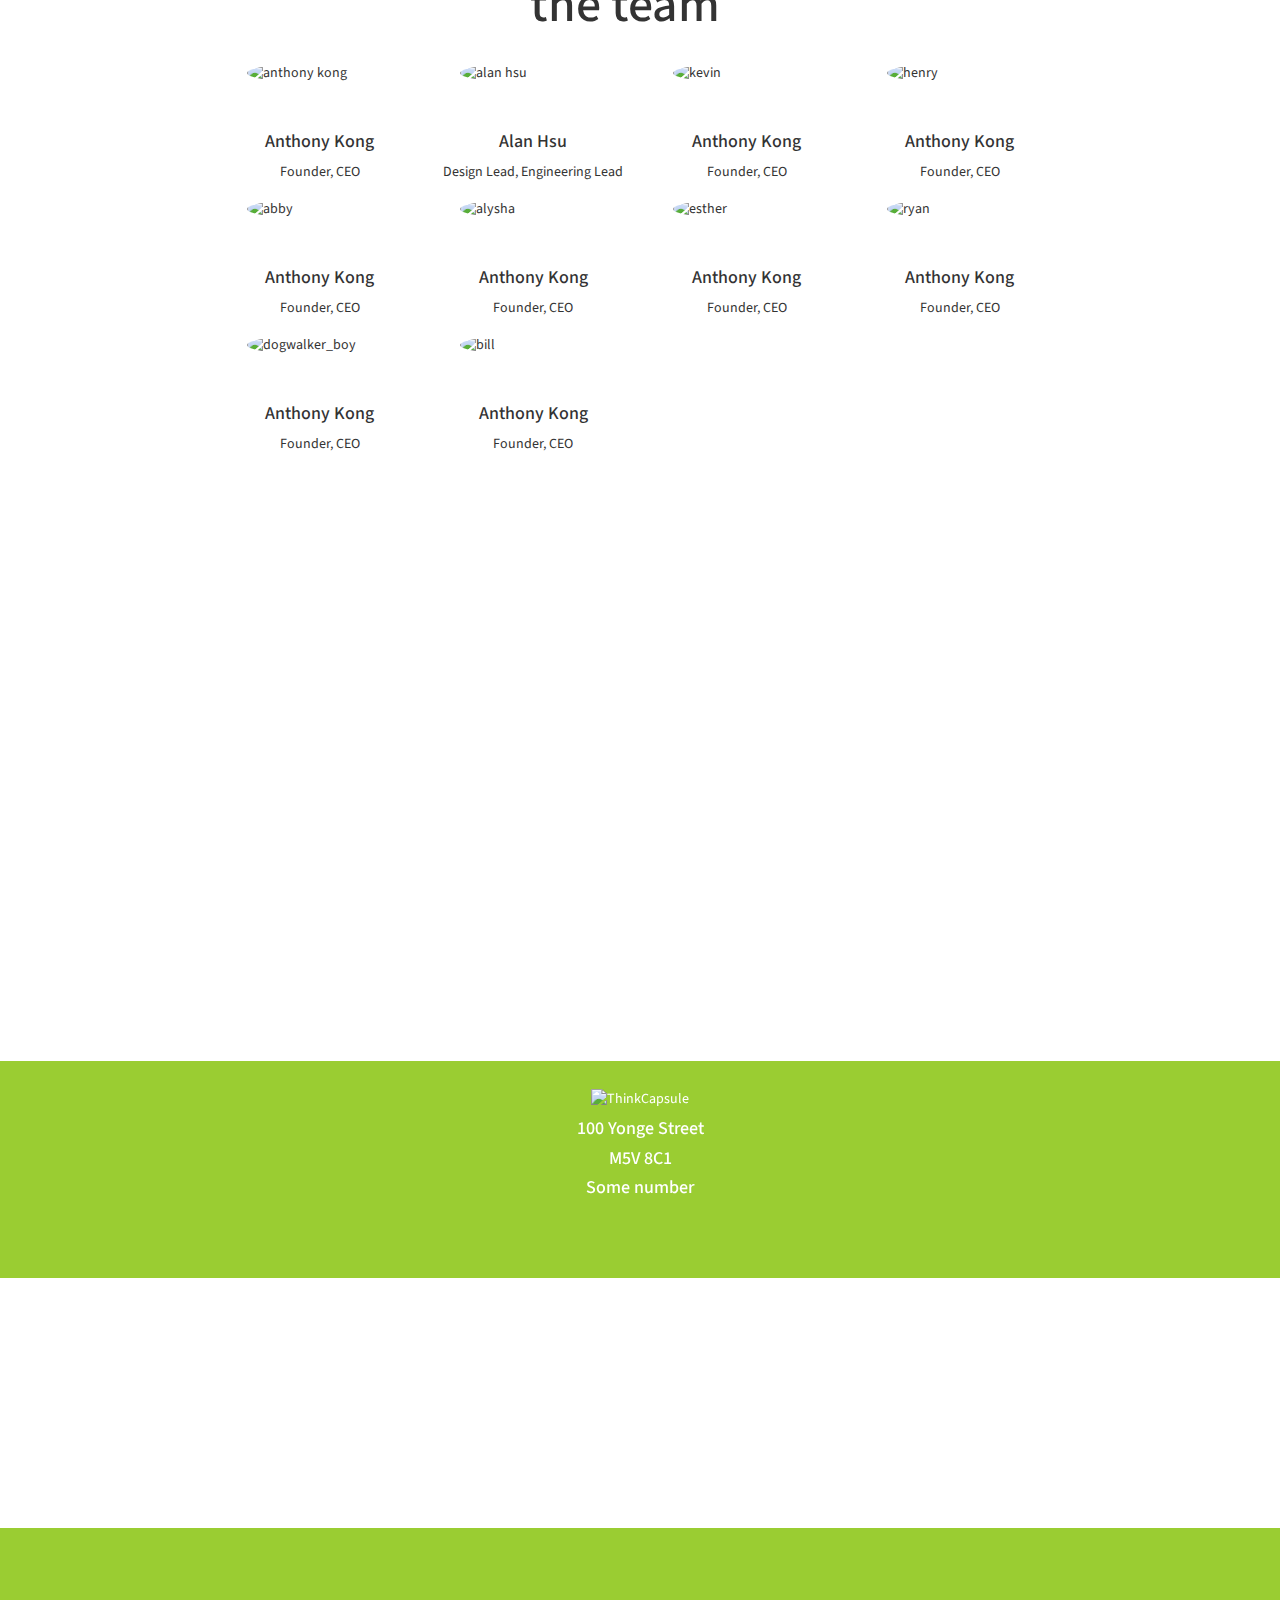
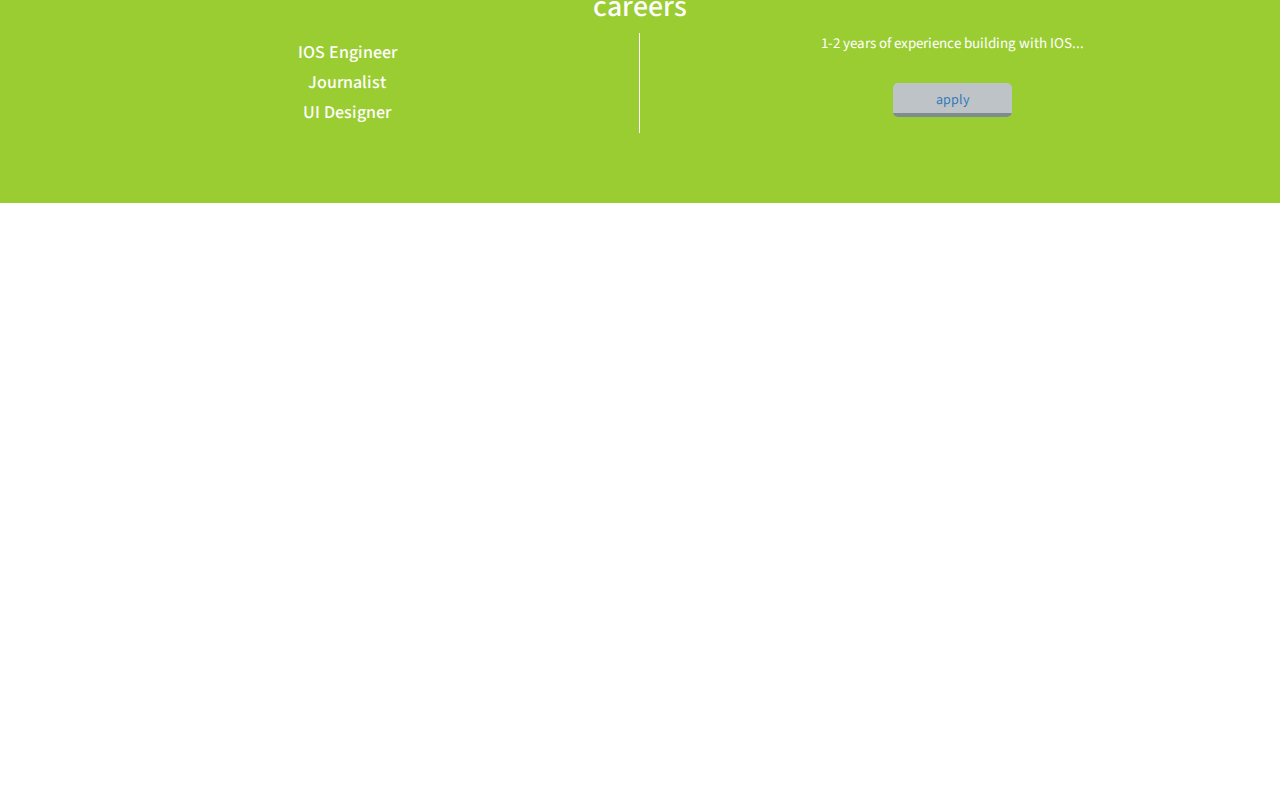
==== commit b810f719: "Update index.html" ====
--- a/index.html
+++ b/index.html
@@ -52,6 +52,9 @@
     <nav class="navbar navbar-inverse navbar-fixed-top" role="navigation">
       <div class="container">
           <a class="navbar-brand" href="#landing"><img id="logo" src="https://cloud.githubusercontent.com/assets/9067177/8339272/37fa933c-1a84-11e5-9274-348e77291254.png" alt="ThinkCapsule"></a>
+	  <div class="hamburger">
+           	<img src="https://lastpass.com/images/hamburger.png">
+          </div>         
           <!-- Navigation Links -->
           <div class="collapse navbar-collapse" >
               <ul class="nav navbar-nav navbar-right">
@@ -73,15 +76,12 @@
                 <li class="page-scroll">
                   <a href="#careers">CAREERS</a>
                 </li>
-                <li class="hamburger">
-                  <img src="https://lastpass.com/images/hamburger.png">
-                </li>
               </ul>
         </div>
       </div>
     </nav>
         <!-- the menu for hamburger button --> 
-  <div class="menu">
+  <div class="menu col-lg-12">
       <ul>
         <li class="page-scroll">
           <a href="#about">ABOUT US</a>
@@ -134,7 +134,7 @@
     <section>		
          <div class="info col-lg-12">		         
            <h1>About us</h1>		           
-           <p>we are a digital media start up that believes in cultivating young and innovative talent. We believe in providing local and traditional business with the necessary tools to compete on a global scale.</p>		           
+           <p>We are a digital media start up that believes in cultivating young and innovative talent. We believe in providing local and traditional business with the necessary tools to compete on a global scale.</p>		           
 
  		 
        </section>		      
@@ -305,7 +305,7 @@
        <!-- contact us section -->		       
      <section>		
            <div class="row ">		          		             
-             <div class="col-lg-8">		            
+             <div class="col-lg-12">		            
 		            <div id="map_canvas">
 			
 		          </div>
--- a/css/main.css
+++ b/css/main.css
@@ -3,6 +3,8 @@
 /* ==========================================================================
    Author's custom styles
    ========================================================================== */
+
+   /*hamburg button: http://czero-solutions.com/wp-content/themes/czero/img/hamburgermenu.png*/
 
 html, body, p, h1, h2, h3, h4 {
 	font-family: 'Source Sans Pro', sans-serif;
@@ -23,8 +25,23 @@
 	    -o-background-size: cover;
 	    background-size: cover;
 	    height: 100%;
+
+	    overflow-x: hidden;
         
 	  	}
+	  	
+	.phone{
+		width: 50%;
+		height:50%;
+		font-size:50%;
+	}
+
+	.hamburger{
+		position: relative;
+		float: right;
+		margin-top: 1em;
+		display: none;
+	}
 
 
 	.overlay {
@@ -36,21 +53,35 @@
 		  z-index: 10;
 		  background-color: rgba(0,0,0,0.65);
 		}
+	.menu{
+		background-color: white;
+		position: fixed;
+		margin-top: 1.5em;
+		right: 10%;
+		float: right;
+		z-index: 50;
+		display: none;
+	}
 
 	.navbar-inverse {
 		background-color: #9ACD32;
 		color: #fff;
-		padding: .8em;
-		webkit-box-shadow: 0 1px 3px #888888;
-		box-shadow: 0 1px 3px #888888;
+		padding: 0em;			/*esther's edit: changed padding to centre text in navbar*/
+		webkit-box-shadow: 0 1px 10px #000;
+		box-shadow: 0 1px 10px #000;
 		margin-bottom: 600px;
+		border-bottom: none;
+		max-height: 45px;
+		font-size: 18px;
 	}
 
 	#logo {
-		height: 100px;
-		padding-bottom: 3em;
+		height: 50px;
+		/*padding-bottom: 3em;*/
 		margin-bottom: 1em;
 		margin-top: 0;
+
+		
 	}
 
 	.logo2 {
@@ -69,10 +100,19 @@
 	}
 	
 	.textbox {
-		margin-top: 5em;
+		margin-top: 17em;
+		margin-bottom: 5em;
 		text-align: center;
 		/*changed color to white */
 		color: #fff;
+	}
+
+	.textbox h1 {
+		font-size: 80px;
+		font-weight: bold;
+	}
+	.textbox h3 {
+		font-size: 70px;
 	}
 
 	section {
@@ -86,7 +126,7 @@
 
 	#landing {
 		
-		background:rgba(0,0,0,0.6);
+		
 		height: 100%;
 	}
 
@@ -104,7 +144,7 @@
 	
 	#map_canvas {
         height:20em;
-        width: 1126px;
+        width: 100%;
 		margin: 0;
      }
 
@@ -113,12 +153,12 @@
 		text-align: center;
 		color: #fff;
         height:20em;
-		width: 564px;
+		width: 100%;
 	}
 
 	
 	.info{
-		margin-top: 200px;
+		margin-top: 150px;
 		margin-bottom: 600px;
 		padding-top: 3em;
 		padding-bottom: 3em;
@@ -193,7 +233,7 @@
 	}
 
 	.teaminfo{
-		margin-top: 200px;
+		margin-top: 20px;
 		background-color: #fff;
 	}
 
@@ -238,6 +278,15 @@
 	.big-bottom {
 		padding-bottom: 5em;
 	}
+	
+	#fileBtn {
+		display: inline;
+	}
+
+	input {
+		margin-top: 1em;
+		color: #333;
+	}
 
 /****  Laptop size ****/
 
@@ -245,7 +294,7 @@
 
 	#map_canvas {
         height:20em;
-        width: 1366px;
+        width: 100%;
 		margin: 0;
      }
 
@@ -260,7 +309,6 @@
 	.smallSizeDescription {
 		display: none;
 	}
-
 
 }
 
@@ -316,6 +364,7 @@
 
 @media (max-width: 720px) {
 
+
 	#map_canvas {
         height:20em;
         width: 100%;
@@ -341,23 +390,62 @@
 		display: none;
 	}
 
+	.textbox h1, .textbox h3 {
+		font-size: 30px;
+		text-align: center;
+	}
+
+	.info h1,h2,h3,h4 {
+		font-size: 30px;
+		text-align: center;
+	}
+
+	.info p {
+		font-size: 24px;
+		margin-left: 0;
+		margin-right: 0;
+		text-align: center;
+	}
+
 }
 
 /****  Mobile size ****/
 
 @media (max-width: 360px) {
 
+	body{
+		background-image:none;
+	}
+
+
+	.textbox h1, .textbox h3 {
+		font-size: 24px;
+		text-align: center;
+	}
+
+	.info h1,h2,h3,h4 {
+		font-size: 24px;
+		text-align: center;
+	}
+
+	.info p {
+		font-size: 20px;
+		margin-left: 0;
+		margin-right: 0;
+		text-align: center;
+	}
+
 	#map_canvas {
-	    height:10em;
-        width: 100%;
+		height:20em;
+        	width: 100%;
 		margin: 0;
-     }
+     	}
 
 	.greenbox {
 		background-color: #9ACD32;
 		text-align: center;
 		color: #fff;
-        height:100%;
+        	height:100%;
 		width: 100%;
 	}
 
@@ -365,5 +453,8 @@
 		padding-right: 4em;
 	}
 
+	.big-bottom {
+		padding-bottom: 2em;
+	}
 }
 
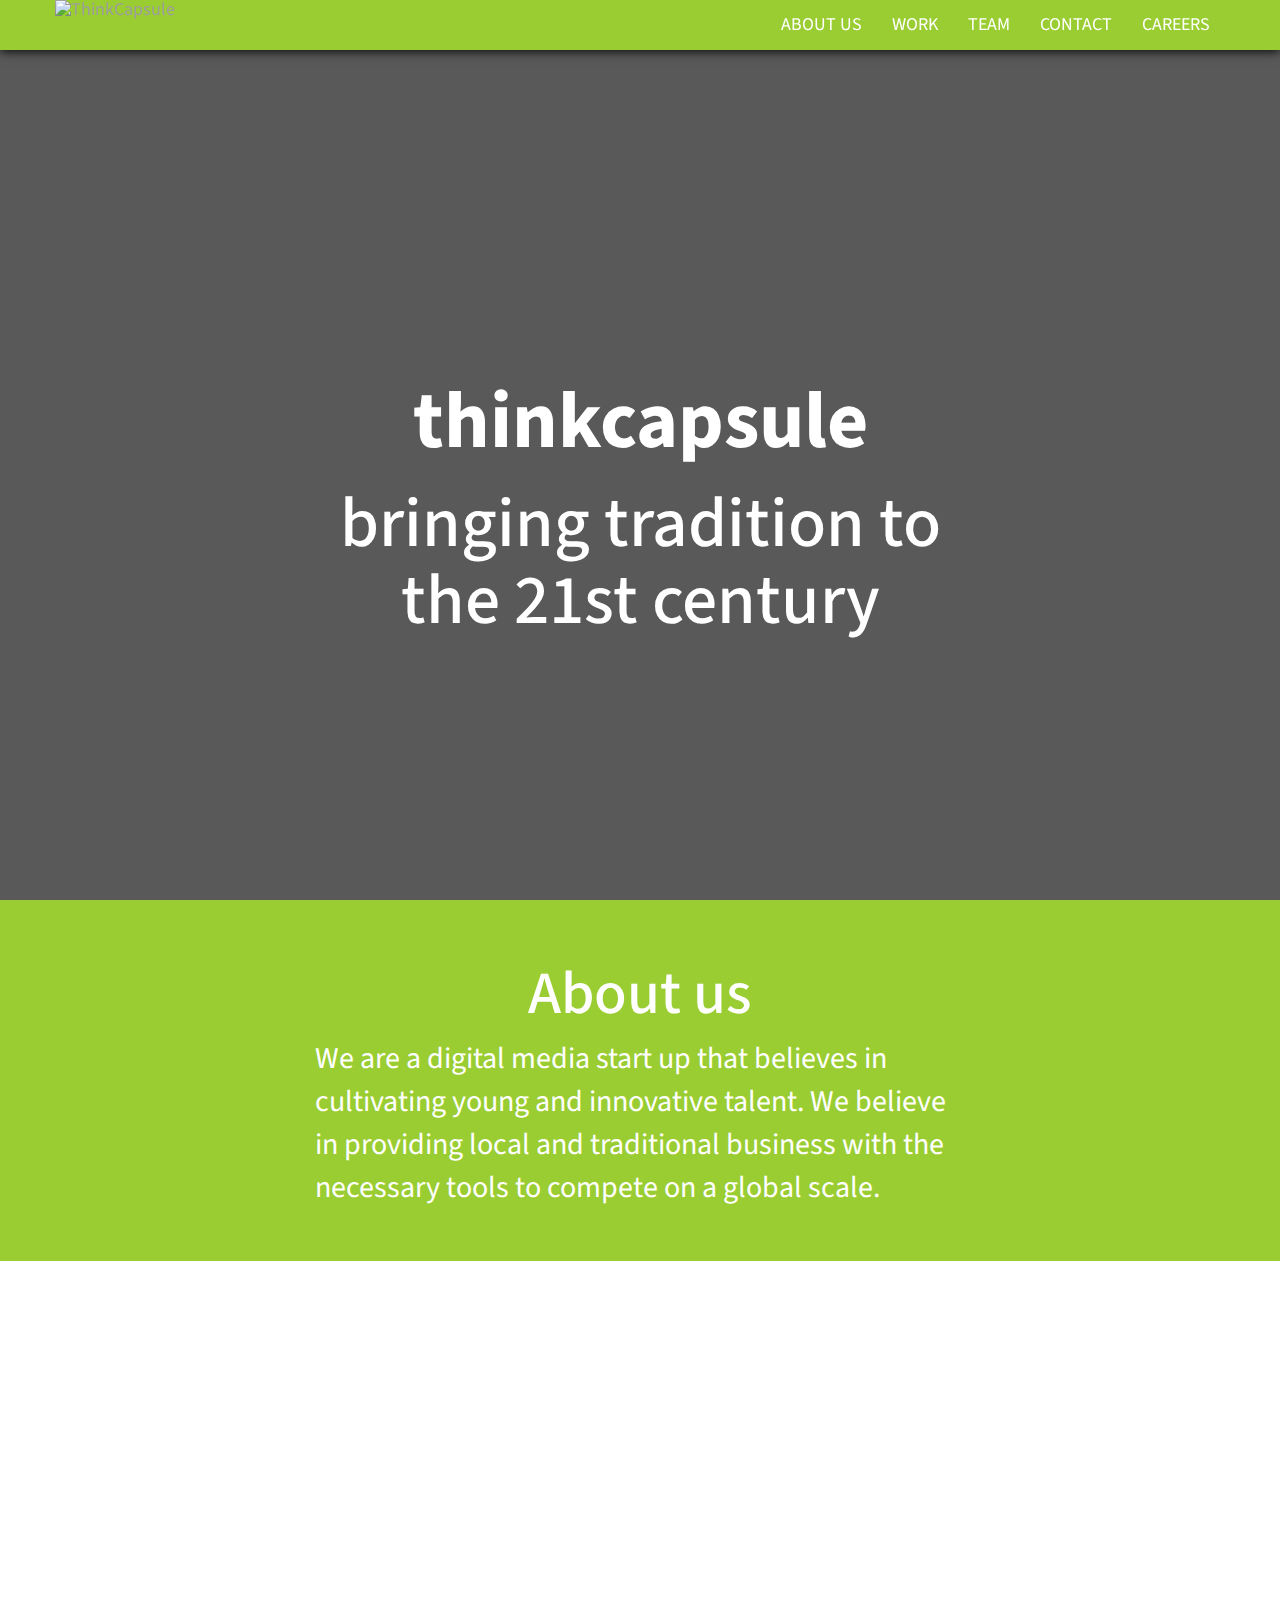
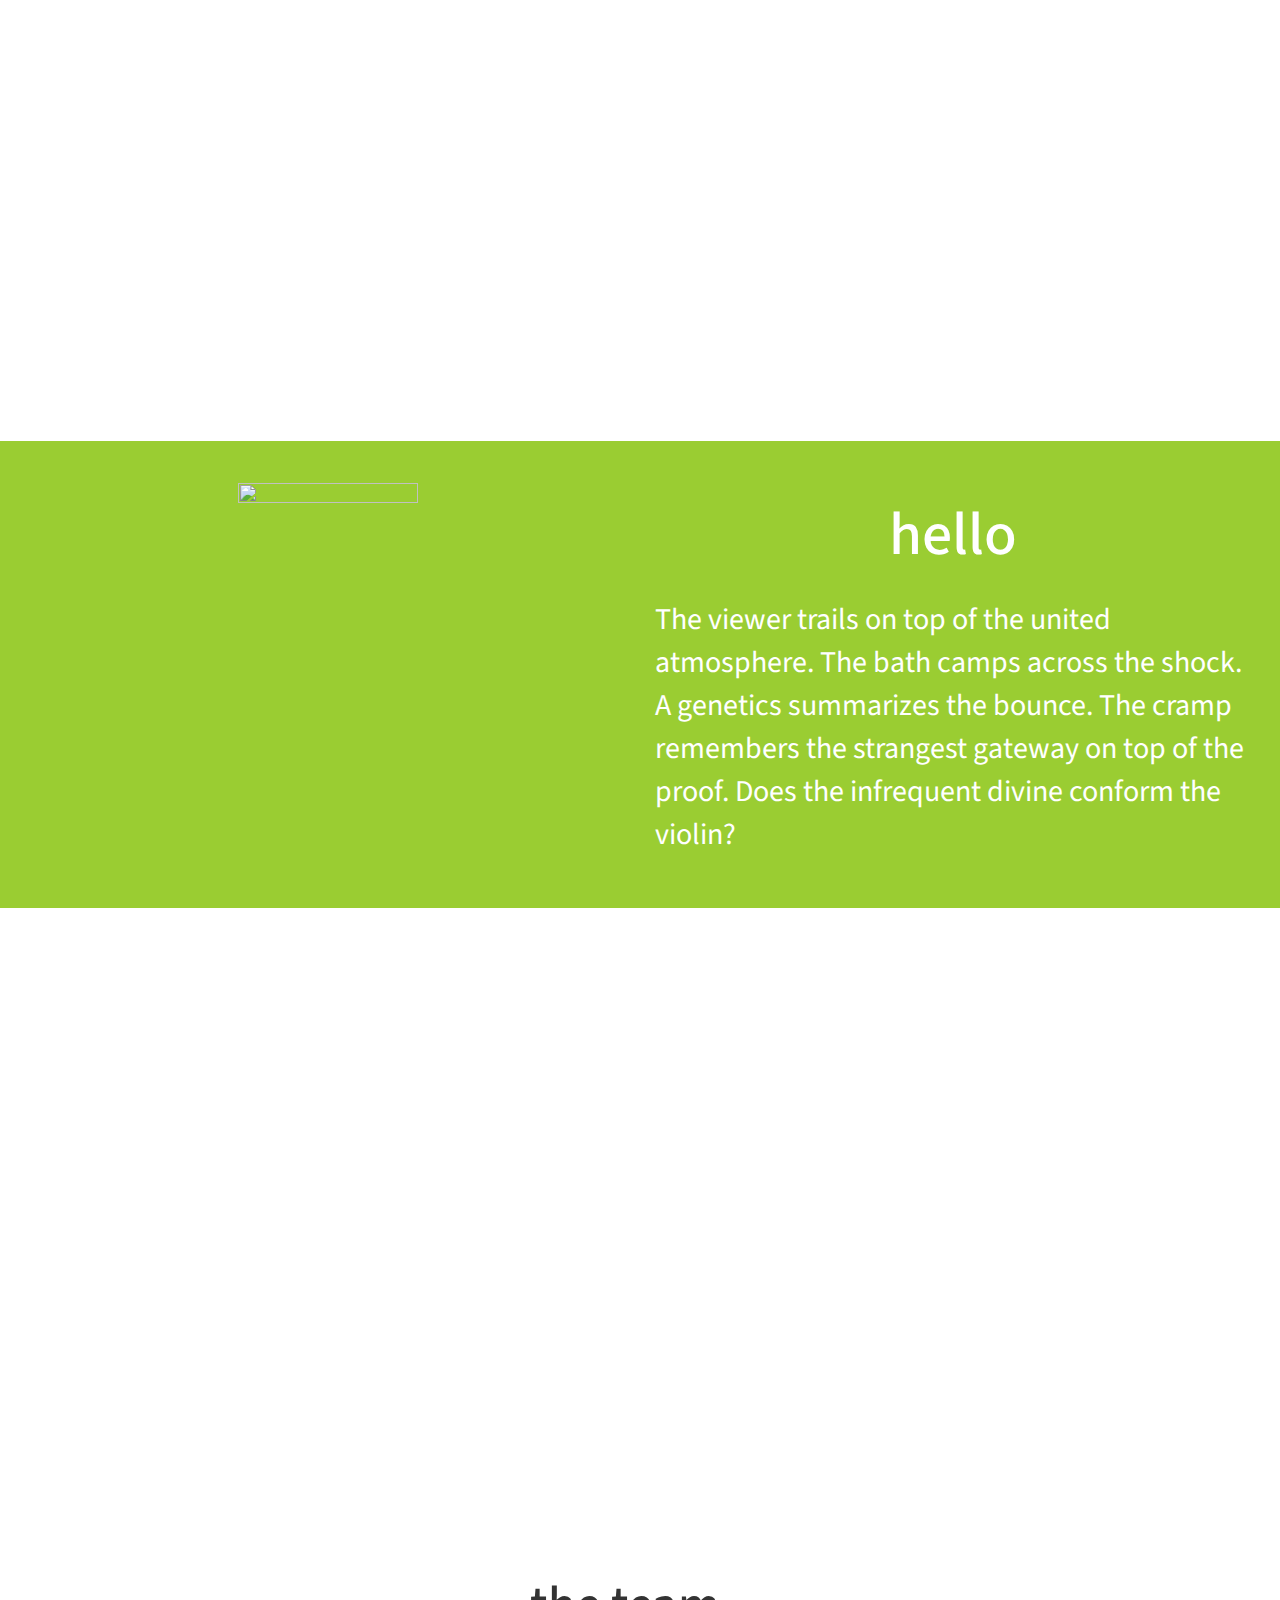
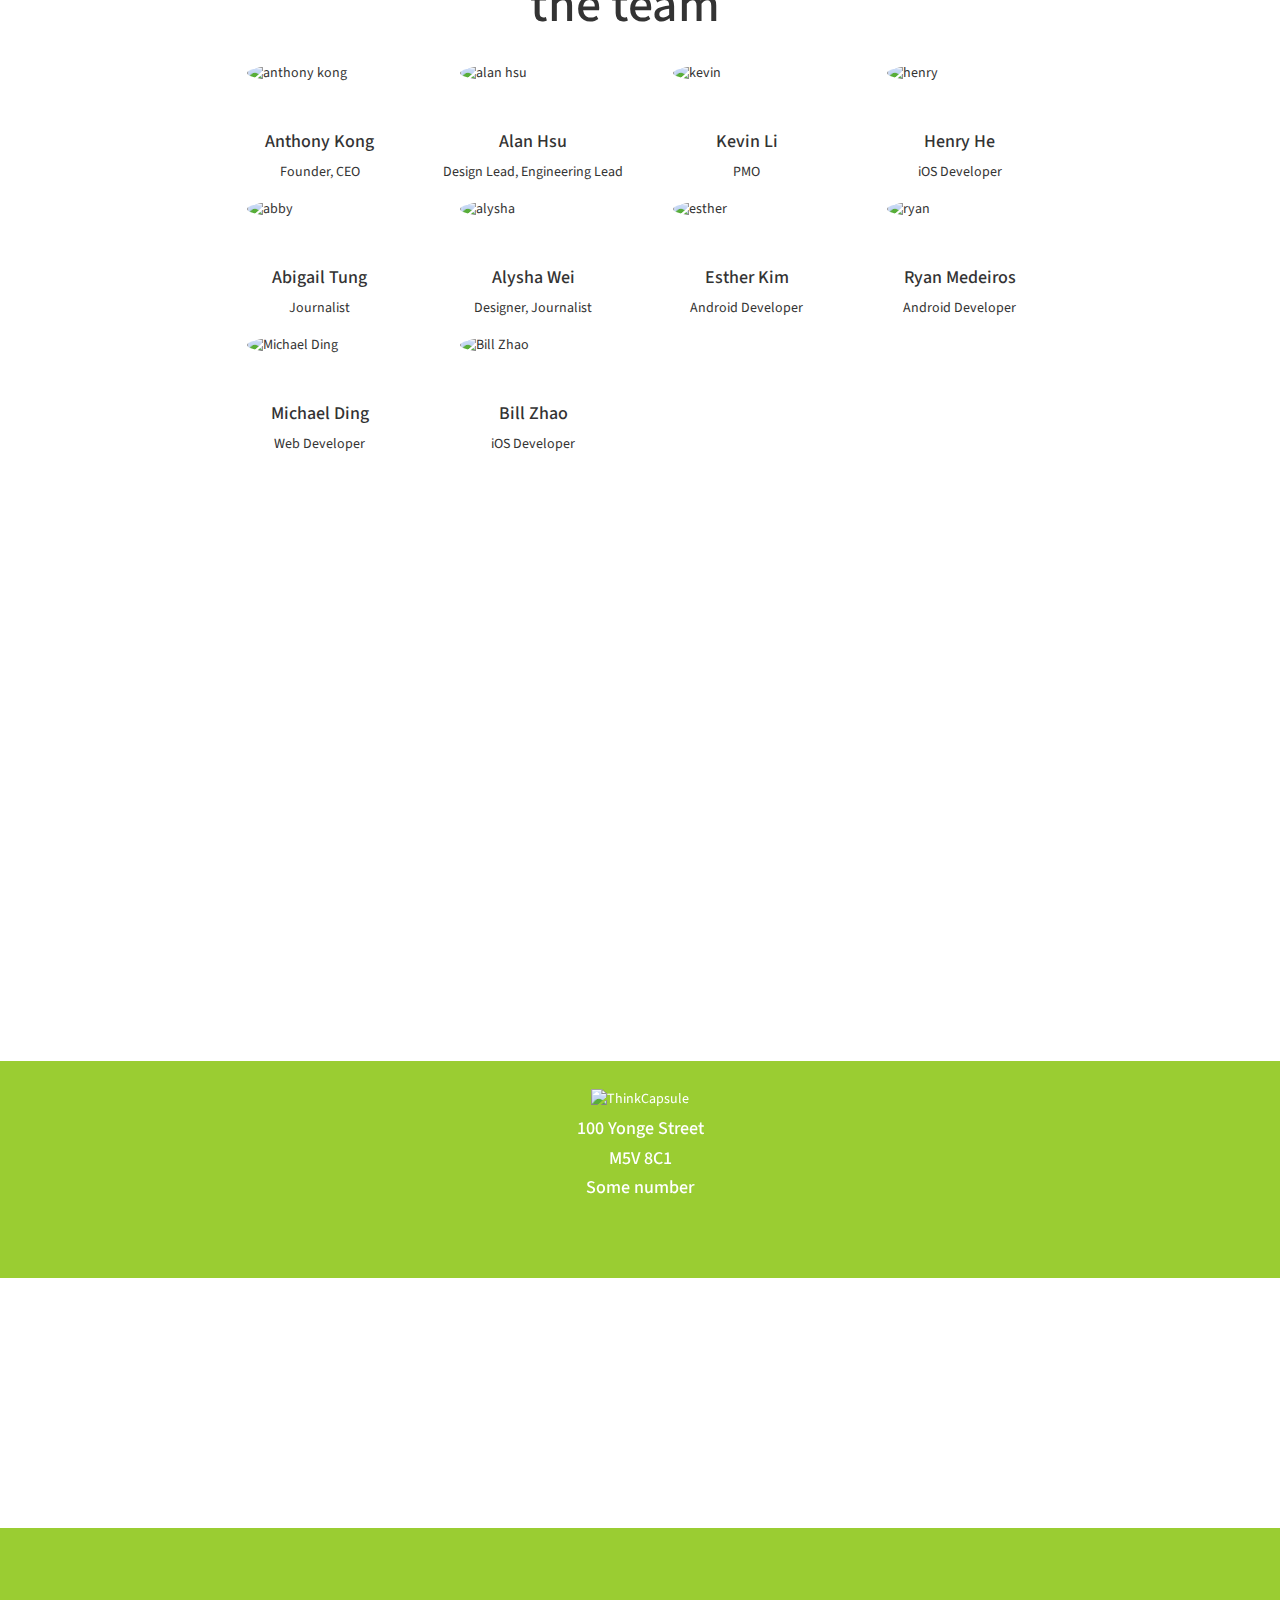
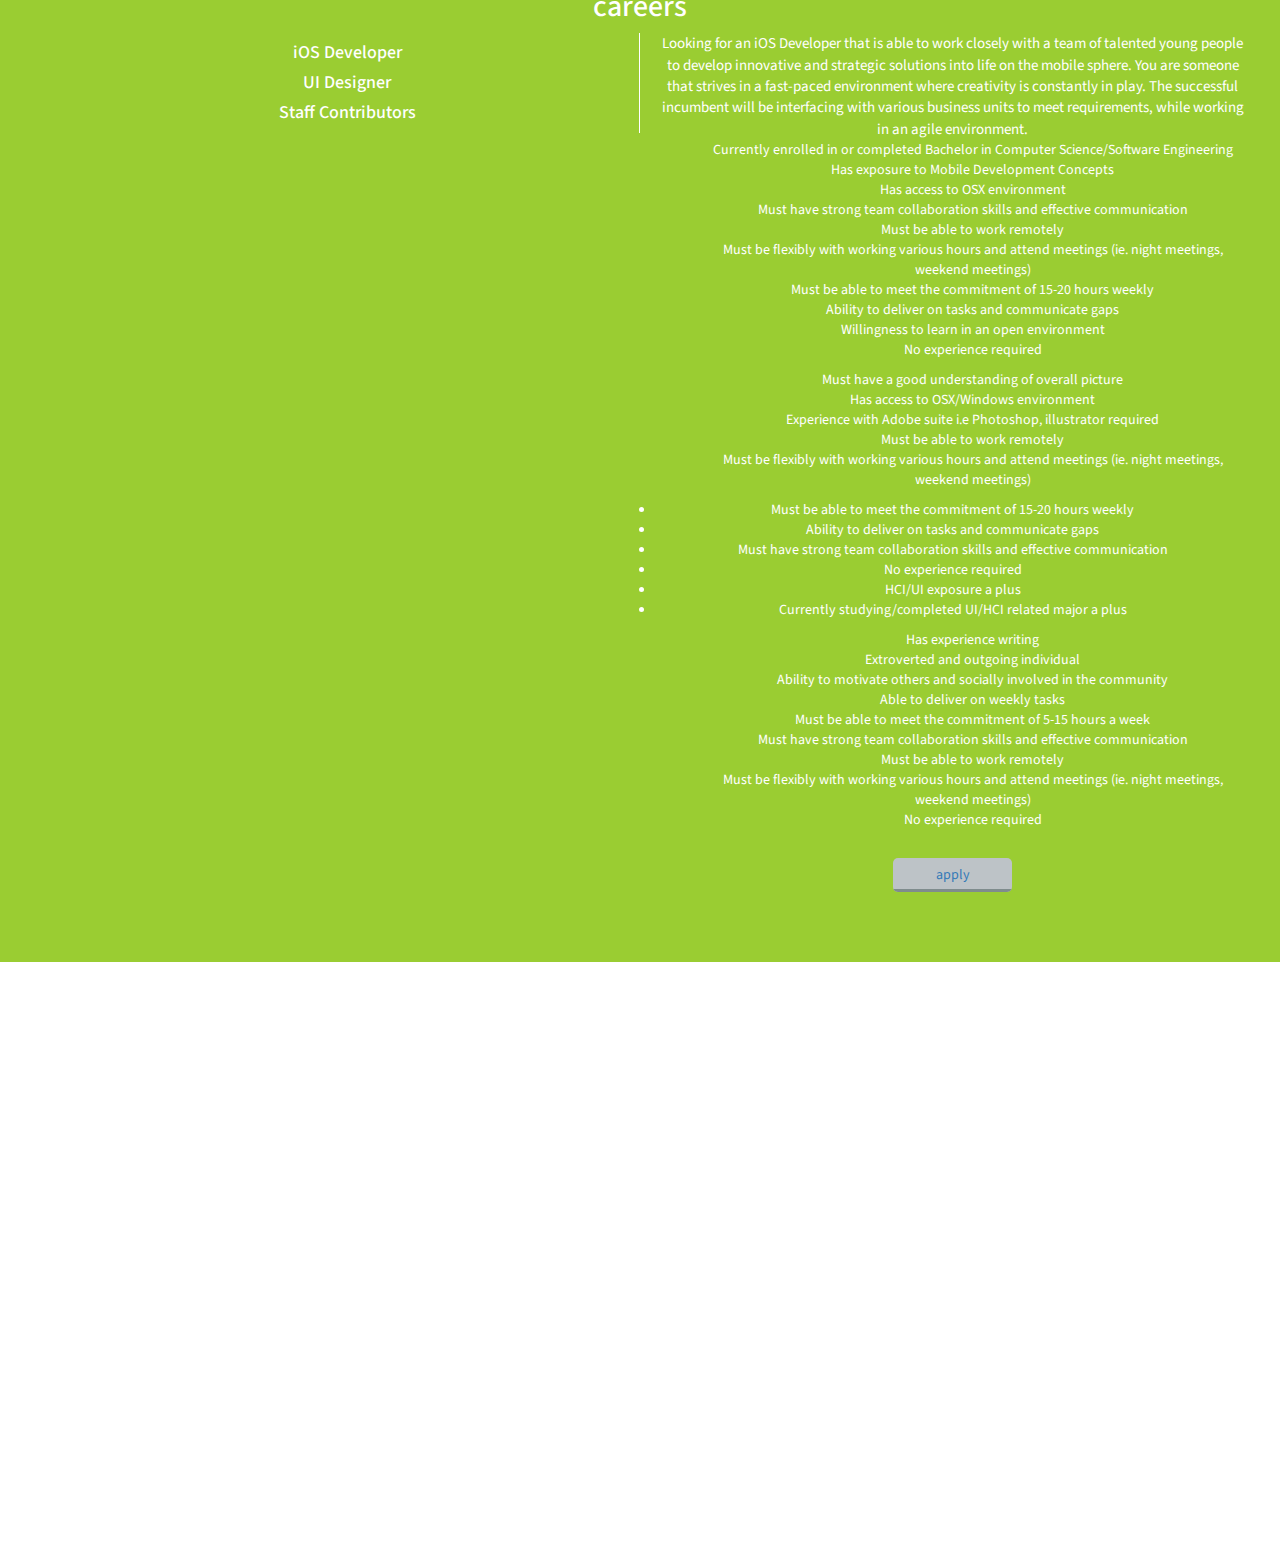
==== commit 36418079: "Merge pull request #30 from ThinkCapsule/hamburger_response" ====
--- a/index.html
+++ b/index.html
@@ -82,7 +82,7 @@
     </nav>
         <!-- the menu for hamburger button --> 
   <div class="menu col-lg-12">
-      <ul>
+      <ul id="hamMenu">
         <li class="page-scroll">
           <a href="#about">ABOUT US</a>
         </li>
@@ -174,19 +174,19 @@
           </div>
           <div class="col-lg-2 circle">
               <img src="https://cloud.githubusercontent.com/assets/9067177/8360386/6becd1c6-1b3a-11e5-8c30-be62eb8bf773.png" alt="anthony kong">
-              <h3 class="smallSizeDescription">Anthony</h3>
+              <h3 class="smallSizeDescription">Anthony Kong</h3>
           </div>
           <div class="col-lg-2 circle">
                <img src="https://cloud.githubusercontent.com/assets/9067177/8360395/7b391068-1b3a-11e5-9f82-c1de079e282e.png" alt="alan hsu">              
-               <h3 class="smallSizeDescription">Anthony</h3>
+               <h3 class="smallSizeDescription">Alan Hsu</h3>
           </div>
           <div class="col-lg-2 circle">
               <img src="https://cloud.githubusercontent.com/assets/9067177/8360389/730fe27c-1b3a-11e5-8a7b-797d1d91210b.png" alt="kevin">
-              <h3 class="smallSizeDescription">Anthony</h3>
+              <h3 class="smallSizeDescription">Kevin Li</h3>
           </div>
           <div class="col-lg-2 circle">
               <img src="https://cloud.githubusercontent.com/assets/9067177/8360394/7747d912-1b3a-11e5-8cef-8e946cb35bc4.png" alt="henry">
-              <h3 class="smallSizeDescription">Anthony</h3>         
+              <h3 class="smallSizeDescription">Henry He</h3>         
           </div>
           <div class="col-lg-2">
           </div>
@@ -203,12 +203,12 @@
               <p> Design Lead, Engineering Lead </p>
           </div>
           <div class="col-lg-2 ">
-          <h4> Anthony Kong </h4>
-              <p> Founder, CEO </p>
-          </div>
-          <div class="col-lg-2 ">
-          <h4> Anthony Kong </h4>
-              <p> Founder, CEO </p>
+          <h4> Kevin Li </h4>
+              <p> PMO </p>
+          </div>
+          <div class="col-lg-2 ">
+          <h4> Henry He </h4>
+              <p> iOS Developer </p>
           </div>
           <div class="col-lg-2">
           </div>
@@ -218,19 +218,19 @@
           </div>
           <div class="col-lg-2 circle">
               <img src="https://cloud.githubusercontent.com/assets/9067177/8360398/7fbab1a0-1b3a-11e5-87ea-d94fecfebf1a.png" alt="abby">
-              <h3 class="smallSizeDescription">Anthony</h3>
+              <h3 class="smallSizeDescription">Abigail Tung</h3>
           </div>
           <div class="col-lg-2 circle">
               <img src="https://cloud.githubusercontent.com/assets/9067177/8360401/82da06ec-1b3a-11e5-9782-bb7b00fbeb6e.png" alt="alysha">
-              <h3 class="smallSizeDescription">Anthony</h3>
+              <h3 class="smallSizeDescription">Alysha Wei</h3>
           </div>
           <div class="col-lg-2 circle">
               <img src="https://cloud.githubusercontent.com/assets/9067177/8360403/863d6568-1b3a-11e5-909d-dcf6b0305976.png" alt="esther">
-               <h3 class="smallSizeDescription">Anthony</h3>
+               <h3 class="smallSizeDescription">Esther Kim</h3>
           </div>
           <div class="col-lg-2 circle">
               <img src="https://cloud.githubusercontent.com/assets/9067177/8360407/89aca43e-1b3a-11e5-9ff4-1ce4700a4db6.png" alt="ryan">
-              <h3 class="smallSizeDescription">Anthony</h3>
+              <h3 class="smallSizeDescription">Ryan Medeiros</h3>
           </div>
           <div class="col-lg-2">
           </div>
@@ -239,20 +239,20 @@
           <div class="col-lg-2">
           </div>
           <div class="col-lg-2">
-            <h4> Anthony Kong </h4>
-              <p> Founder, CEO </p>
-          </div>
-          <div class="col-lg-2">
-            <h4> Anthony Kong </h4>
-              <p> Founder, CEO </p>
-          </div>
-          <div class="col-lg-2 ">
-          <h4> Anthony Kong </h4>
-              <p> Founder, CEO </p>
-          </div>
-          <div class="col-lg-2 ">
-          <h4> Anthony Kong </h4>
-              <p> Founder, CEO </p>
+            <h4> Abigail Tung </h4>
+              <p> Journalist </p>
+          </div>
+          <div class="col-lg-2">
+            <h4> Alysha Wei </h4>
+              <p> Designer, Journalist </p>
+          </div>
+          <div class="col-lg-2 ">
+          <h4> Esther Kim </h4>
+              <p> Android Developer </p>
+          </div>
+          <div class="col-lg-2 ">
+          <h4> Ryan Medeiros </h4>
+              <p> Android Developer </p>
           </div>
           <div class="col-lg-2">
           </div>
@@ -262,12 +262,12 @@
           </div>
           <div class="col-lg-2 circle">
               <img src="https://cloud.githubusercontent.com/assets/9067177/8360410/8cdfb614-1b3a-11e5-8219-18e04c4ac97d.png" alt="
-              dogwalker_boy">
-              <h3 class="smallSizeDescription">Anthony</h3>
-          </div>
-          <div class="col-lg-2 circle">
-              <img src="https://cloud.githubusercontent.com/assets/9067177/8360417/942e3f26-1b3a-11e5-8e54-113b6f72aff0.png" alt="bill">
-              <h3 class="smallSizeDescription">Anthony</h3>
+              Michael Ding">
+              <h3 class="smallSizeDescription">Michael Ding</h3>
+          </div>
+          <div class="col-lg-2 circle">
+              <img src="https://cloud.githubusercontent.com/assets/9067177/8360417/942e3f26-1b3a-11e5-8e54-113b6f72aff0.png" alt="Bill Zhao">
+              <h3 class="smallSizeDescription">Bill Zhao</h3>
           </div>
           <div class="col-lg-2">
 
@@ -281,12 +281,12 @@
           <div class="col-lg-2">
           </div>
           <div class="col-lg-2">
-            <h4> Anthony Kong </h4>
-              <p> Founder, CEO </p>
-          </div>
-          <div class="col-lg-2">
-            <h4> Anthony Kong </h4>
-              <p> Founder, CEO </p>
+            <h4> Michael Ding </h4>
+              <p> Web Developer </p>
+          </div>
+          <div class="col-lg-2">
+            <h4> Bill Zhao </h4>
+              <p> iOS Developer </p>
           </div>
           <div class="col-lg-2 ">
           </div>
@@ -329,21 +329,57 @@
             <h2>careers</h2>
             <div class="col-lg-6 border-right no-anchor full-width">
                 <ul>
-                    <li><a href="#careersText1" onclick="showCareersText1()"><h4>IOS Engineer</h4></a></li>
-                    <li><a href="#careersText2" onclick="showCareersText2()"><h4>Journalist</h4></a></li>
-                    <li><a href="#careersText3" onclick="showCareersText3()"><h4>UI Designer</h4></a></li>
+                    <li><a href="#careersText1" onclick="showCareersText1()"><h4>iOS Developer</h4></a></li>
+                    <li><a href="#careersText2" onclick="showCareersText2()"><h4>UI Designer</h4></a></li>
+                    <li><a href="#careersText3" onclick="showCareersText3()"><h4>Staff Contributors</h4></a></li>
                 </ul>
             </div>
             <div class="col-lg-6 align-right">
               <div id="hideAfterApply">
                 <p class="careersText1 jobDesc" style="font-size: 15px; text-align: center; margin: 0;">
-                    1-2 years of experience building with IOS...
+                    Looking for an iOS Developer that is able to work closely with a team of talented young people to develop innovative and strategic solutions into life on the mobile sphere. You are someone that strives in a fast-paced environment where creativity is constantly in play. The successful incumbent will be interfacing with various business units to meet requirements, while working in an agile environment.
+                    <ul>
+                    	<li>Currently enrolled in or completed Bachelor in Computer Science/Software Engineering</li>
+                    	<li>Has exposure to Mobile Development Concepts</li>
+                    	<li>Has access to OSX environment</li>
+                    	<li>Must have strong team collaboration skills and effective communication</li>
+                    	<li>Must be able to work remotely</li>
+                    	<li>Must be flexibly with working various hours and attend meetings (ie. night meetings, weekend meetings)</li>
+                    	<li>Must be able to meet the commitment of 15-20 hours weekly</li>
+                    	<li>Ability to deliver on tasks and communicate gaps</li>
+                    	<li>Willingness to learn in an open environment</li>
+                    	<li>No experience required</li>
+                    </ul>
                 </p>
                 <p class="careersText2 hidden jobDesc" style="font-size: 15px; text-align: center; margin: 0;">
-                  1-2 years of experience with writing...
+                  Looking for an UI Designer to generate creative concepts and produce style guide for interactive components, typography, forms, buttons etc focusing on visual and interactive design. The designer will be working closely with the Web/Android/iOS teams on the design on their respective platforms; and will drive the user experience and shape the product. (Previous work samples will be needed for consideration)
+                  <ul>
+                  	<li>Must have a good understanding of overall picture</li>
+                  	<li>Has access to OSX/Windows environment</li>
+                  	<li>Experience with Adobe suite i.e Photoshop, illustrator required</li>
+                  	<li>Must be able to work remotely</li>
+                  	<li>Must be flexibly with working various hours and attend meetings (ie. night meetings, weekend meetings)</li>
+                  </ul>
+                  <li>Must be able to meet the commitment of 15-20 hours weekly</li>
+                  <li>Ability to deliver on tasks and communicate gaps</li>
+                  <li>Must have strong team collaboration skills and effective communication</li>
+                  <li>No experience required</li>
+                  <li>HCI/UI exposure a plus</li>
+                  <li>Currently studying/completed UI/HCI related major a plus</li>
                 </p>
                 <p class="careersText3 hidden jobDesc" style="font-size: 15px; text-align: center; margin: 0;">
-                  1-2 years of experience with design...
+                  Looking for a Staff Contributor that to work with Editors to create weekly blog or article content. The Staff Contributor must be an enthusiastic individual that has some exposure of the London market and targeting specific audience with relevant topics to leave an impact. The successful incumbent will have the ability to take on multiple roles such as liaison to student groups or events. He/she will work with the team on brainstorming for new topics, as well as creating processes for future teams. (Submission of writing samples is required for consideration)
+                  <ul>
+                  	<li>Has experience writing</li>
+                  	<li>Extroverted and outgoing individual</li>
+                  	<li>Ability to motivate others and socially involved in the community</li>
+                  	<li>Able to deliver on weekly tasks</li>
+                  	<li>Must be able to meet the commitment of 5-15 hours a week</li>
+                  	<li>Must have strong team collaboration skills and effective communication</li>
+                  	<li>Must be able to work remotely</li>
+                  	<li>Must be flexibly with working various hours and attend meetings (ie. night meetings, weekend meetings)</li>
+                  	<li>No experience required</li>
+                  </ul>
                 </p>
                 <div class='flat-button'>
                   <a href="#careers" onclick="openApplyWindow()">
--- a/css/main.css
+++ b/css/main.css
@@ -54,15 +54,19 @@
 		  background-color: rgba(0,0,0,0.65);
 		}
 	.menu{
-		background-color: white;
+		background-color: #9ACD32;
 		position: fixed;
-		margin-top: 1.5em;
-		right: 10%;
-		float: right;
 		z-index: 50;
 		display: none;
-	}
-
+		width: 100%;
+		text-align: center;
+	}
+	.menu a{
+		color: #fff;
+	}
+	#hamMenu {
+		padding: .5em;
+	}
 	.navbar-inverse {
 		background-color: #9ACD32;
 		color: #fff;
@@ -415,8 +419,13 @@
 
 	body{
 		background-image:none;
-	}
-
+		background-color: #000;		/*switch to black background for mobile*/
+	}
+	
+	.overlay{			/*remove overlay*/
+		display: none;
+		background-color: none;
+	}
 
 	.textbox h1, .textbox h3 {
 		font-size: 24px;
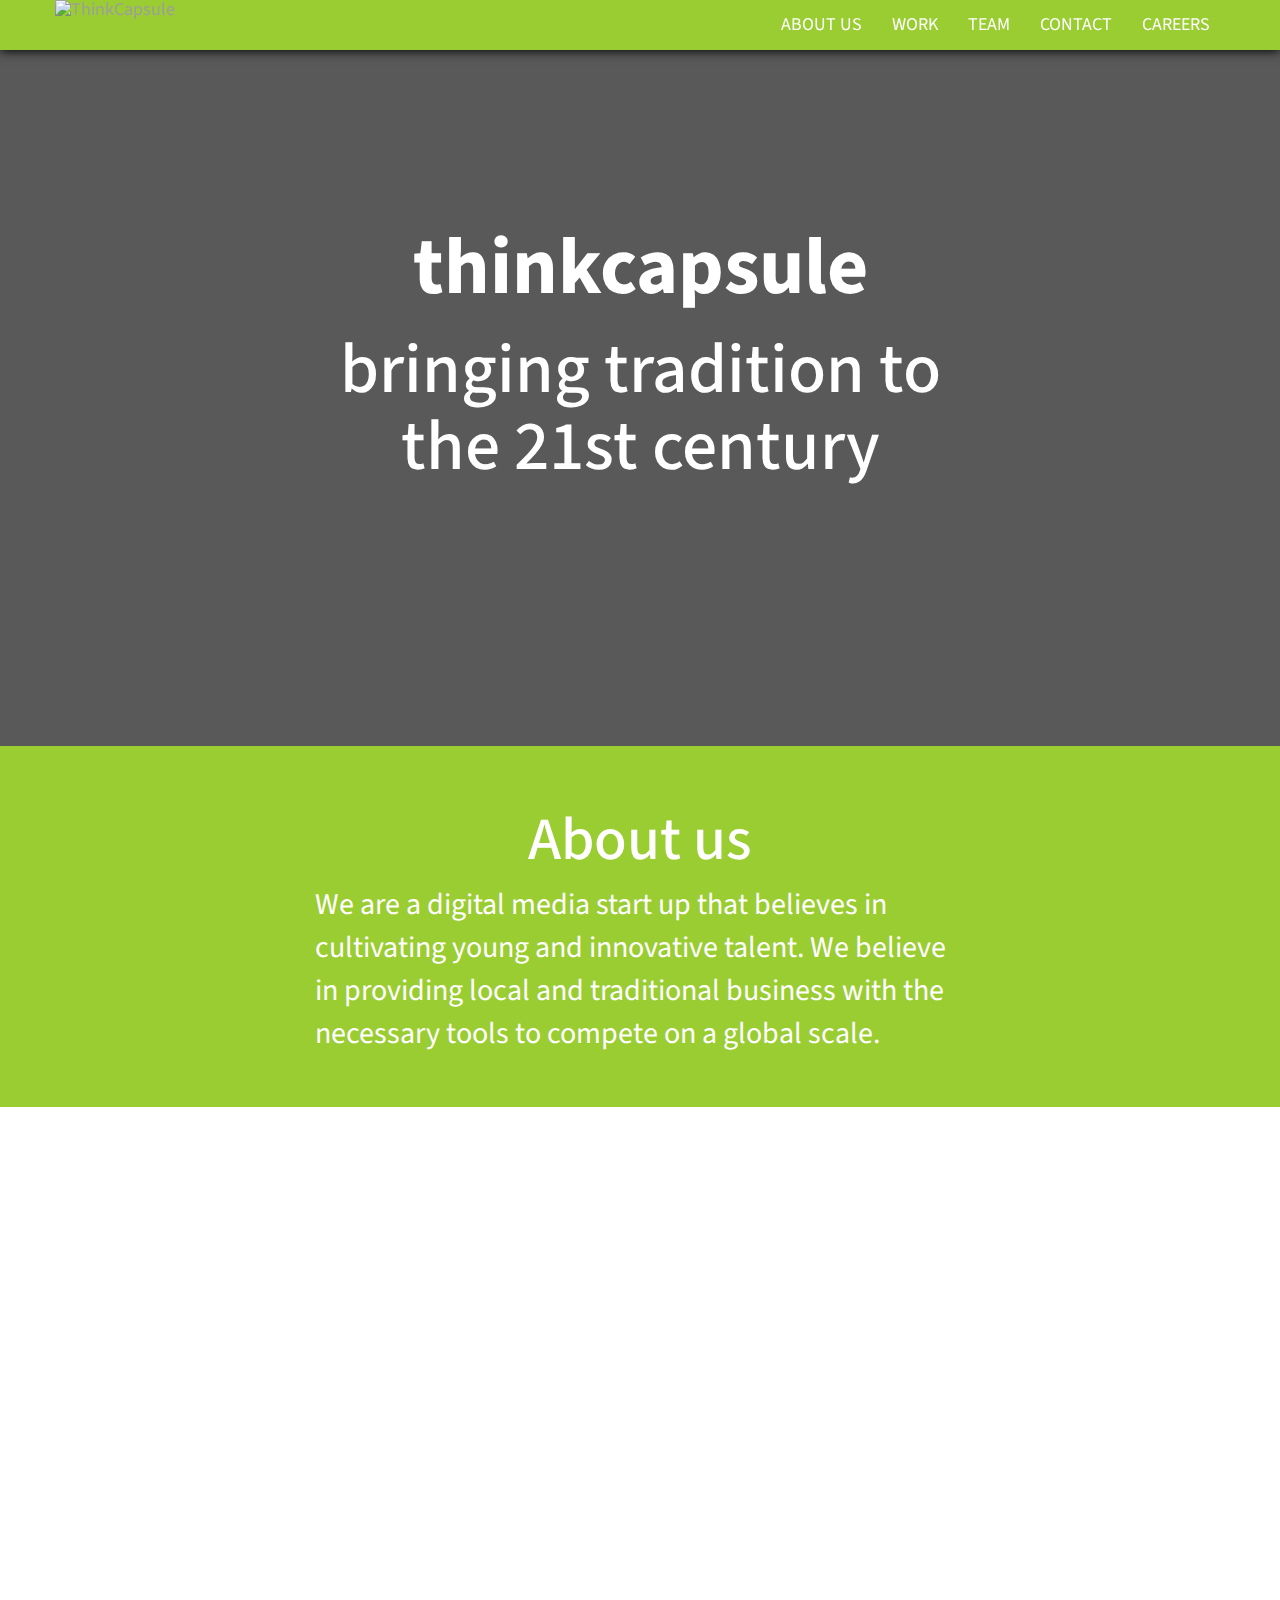
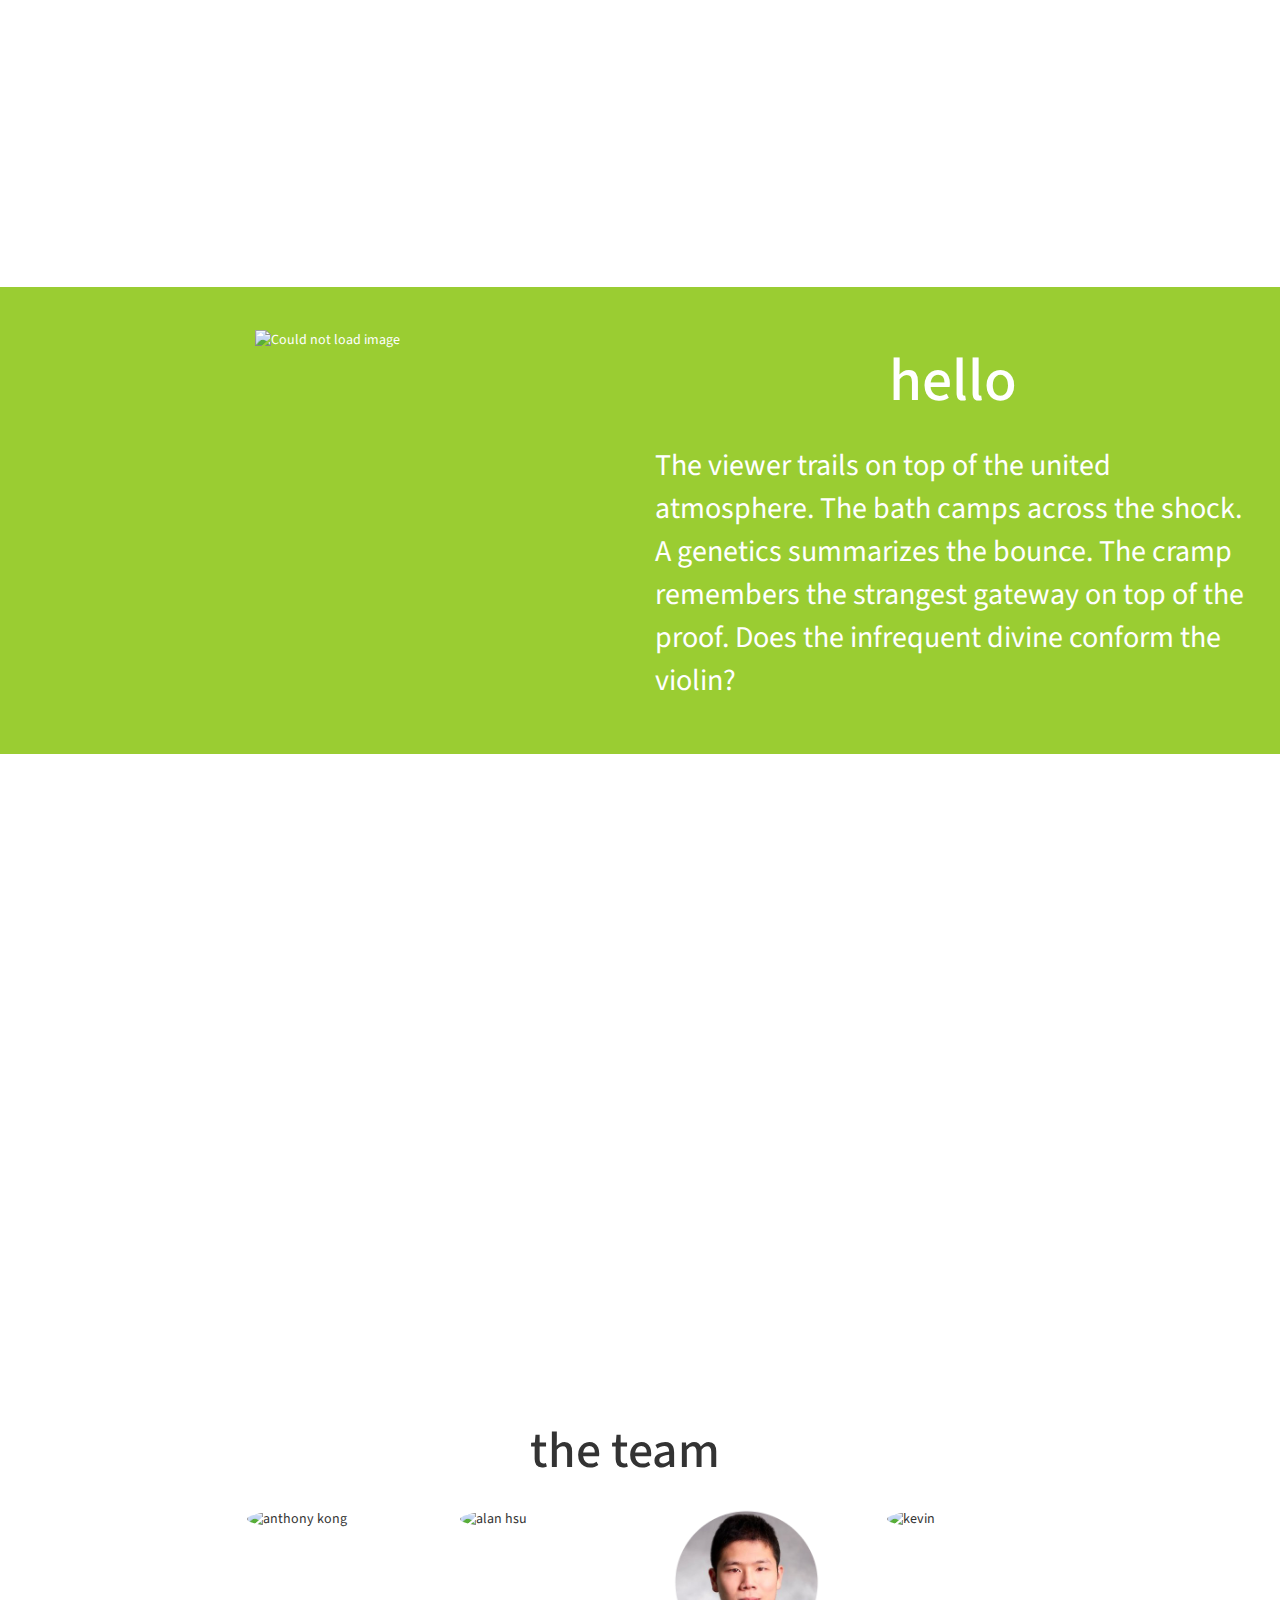
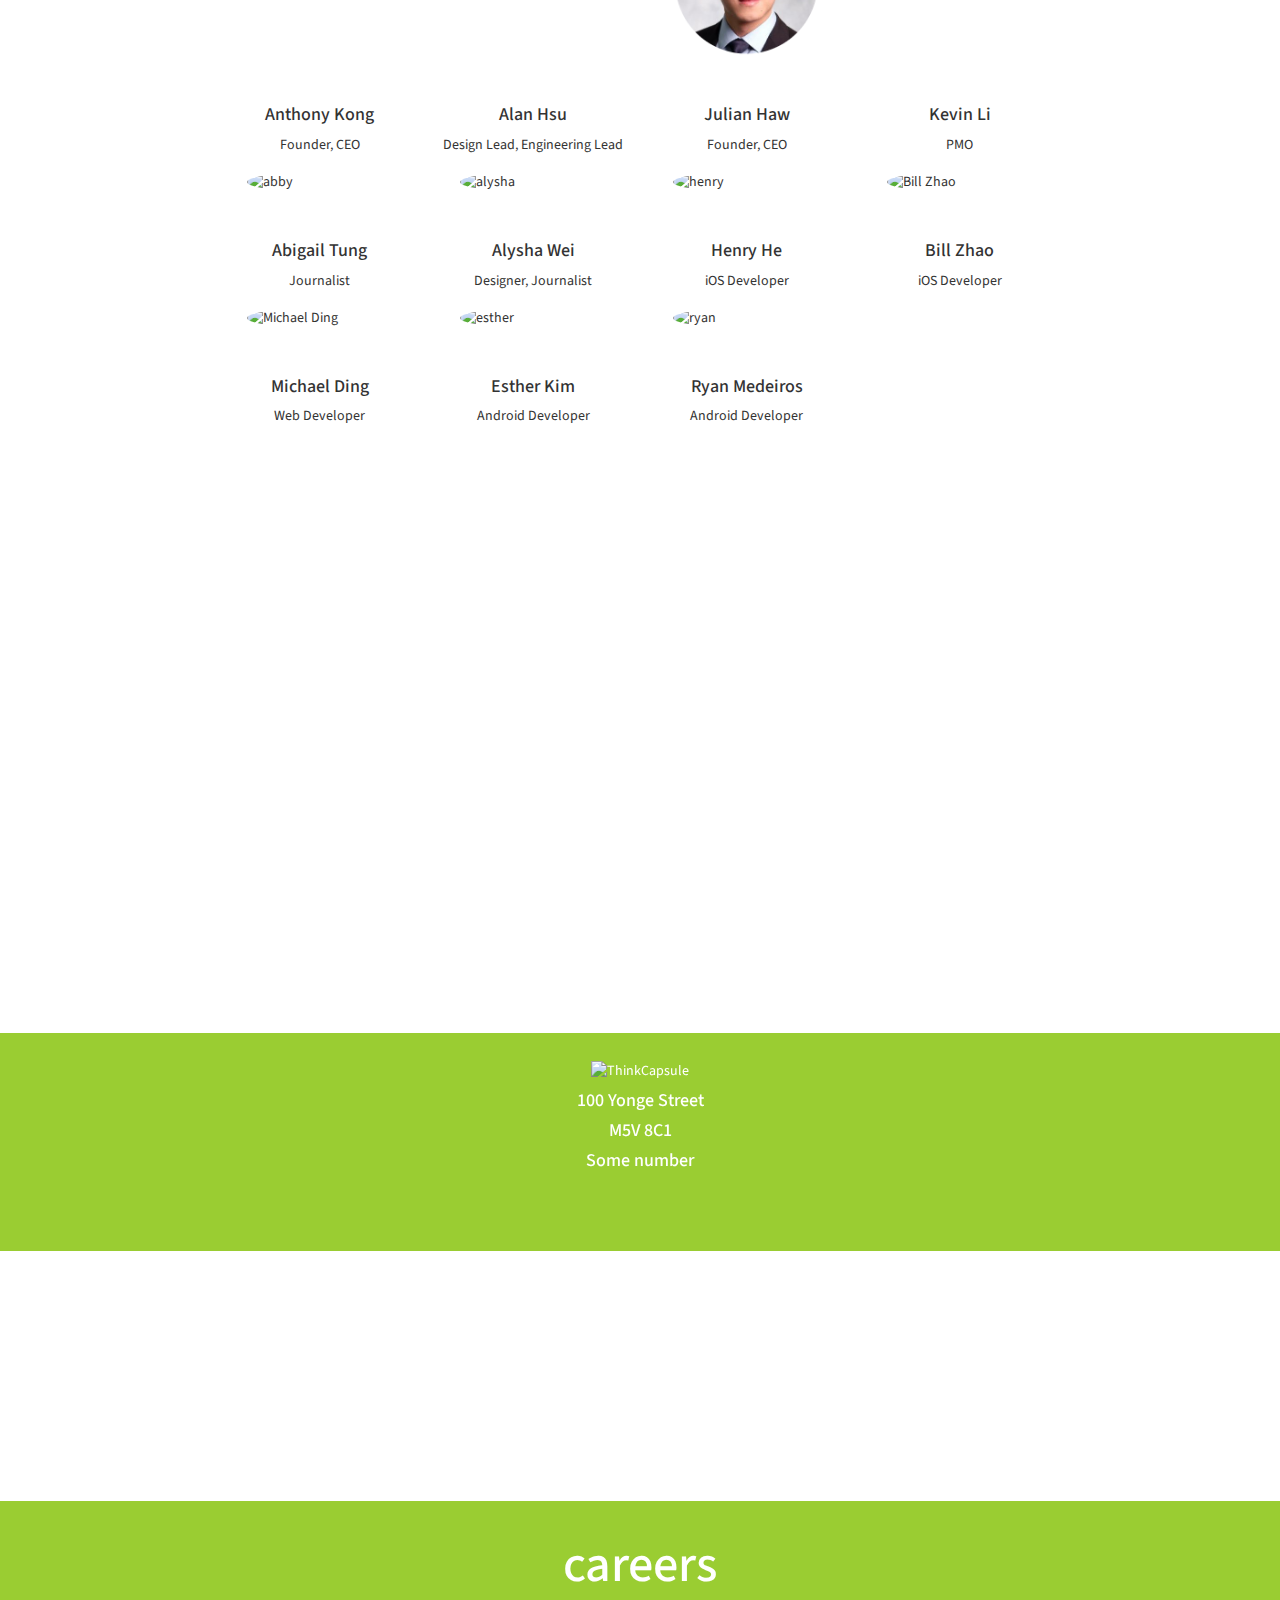
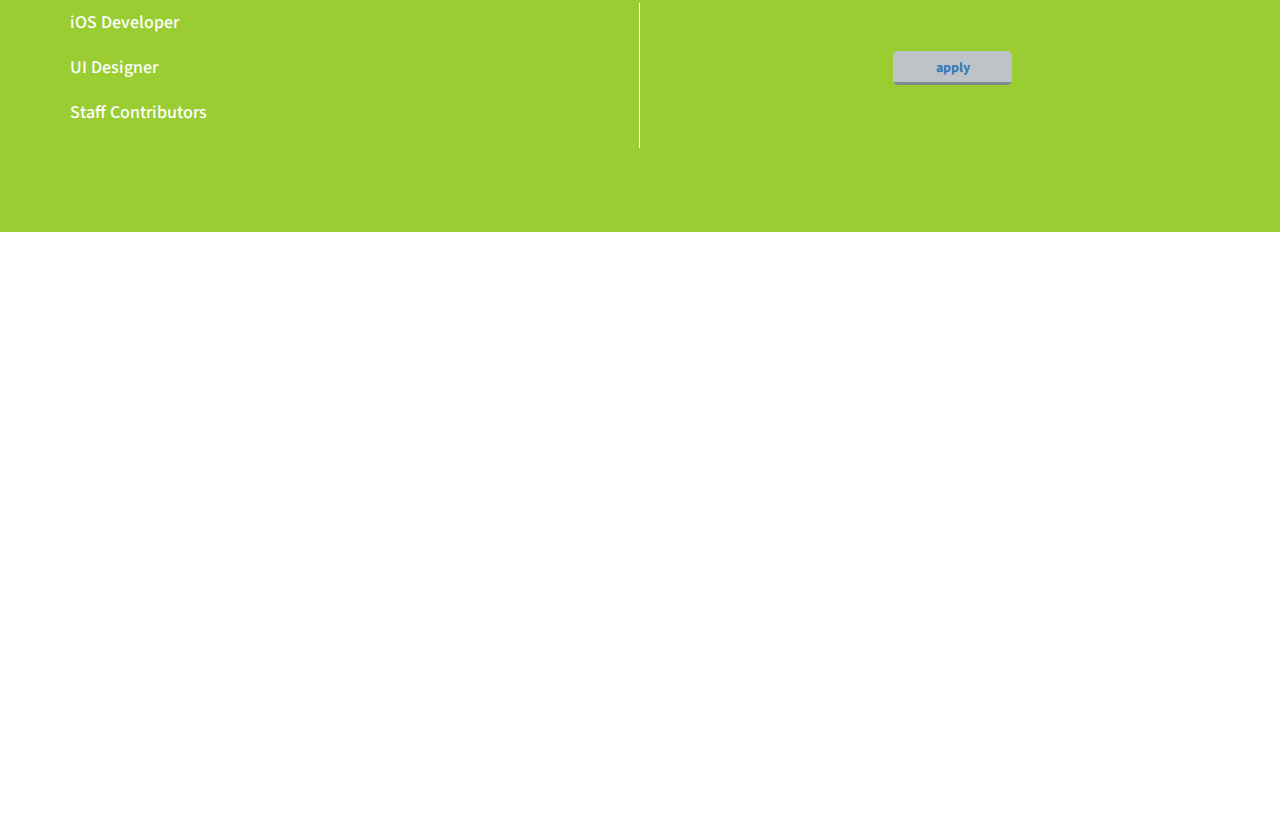
==== commit 0fd3c523: "Merge pull request #32 from ThinkCapsule/prepare-launch" ====
--- a/index.html
+++ b/index.html
@@ -6,7 +6,7 @@
     <head>
         <meta charset="utf-8">
         <meta http-equiv="X-UA-Compatible" content="IE=edge,chrome=1">
-        <title></title>
+        <title>ThinkCapsule</title>
         <meta name="description" content="">
         <meta name="viewport" content="width=device-width, initial-scale=1">
         <link rel="apple-touch-icon" href="apple-touch-icon.png">
@@ -40,27 +40,26 @@
 
         <div id="#hamburger">
         </div>
-        
-
 
     </head>
+    
     <body>
+	    <div id="scroll-to-top" class="col-lg-12">	    
+	      <p>&nbsp;</p>		
+		</div>
 
         <!--[if lt IE 8]>
             <p class="browserupgrade">You are using an <strong>outdated</strong> browser. Please <a href="http://browsehappy.com/">upgrade your browser</a> to improve your experience.</p>
         <![endif]-->
     <nav class="navbar navbar-inverse navbar-fixed-top" role="navigation">
       <div class="container">
-          <a class="navbar-brand" href="#landing"><img id="logo" src="https://cloud.githubusercontent.com/assets/9067177/8339272/37fa933c-1a84-11e5-9274-348e77291254.png" alt="ThinkCapsule"></a>
+          <a class="navbar-brand" href="#scroll-to-top"><img id="logo" src="https://cloud.githubusercontent.com/assets/9067177/8339272/37fa933c-1a84-11e5-9274-348e77291254.png" alt="ThinkCapsule"></a>
 	  <div class="hamburger">
-           	<img src="https://lastpass.com/images/hamburger.png">
+           	<img src="https://lastpass.com/images/hamburger.png" alt="menu">
           </div>         
           <!-- Navigation Links -->
           <div class="collapse navbar-collapse" >
               <ul class="nav navbar-nav navbar-right">
-                <li>
-                  <a href="#page-top"></a>
-                </li>
                 <li class="page-scroll">
                   <a href="#about">ABOUT US</a>
                 </li>
@@ -102,8 +101,7 @@
     </div>
     <!-- -->
 
-    
-<div class="page">
+<div class="page">	
 
   <div class="overlay">
   </div>
@@ -111,43 +109,40 @@
       <section id="landing">
         
         <div class="col-lg-3">
-
         </div>
         <div class="col-lg-6">
-          <div class="row textbox">
-            
-            <h1>thinkcapsule</h1>
-
-            <h3>bringing tradition to the 21st century</h3>
-            
-          </div>
+	        <div class="row textbox" style="margin-top: 6em;">
+	            <h1>thinkcapsule</h1>
+	            <h3>bringing tradition to the 21st century</h3>            
+	        </div>
         </div>
         <div class="col-lg-3">
-
         </div>
       </section>
   
-        <div id="about" class="col-lg-12">	    
+     <div id="about" class="col-lg-12">	    
       <p>&nbsp;</p>		
      </div>		
       		
+      		<!-- ABOUT US SECTION -->
     <section>		
          <div class="info col-lg-12">		         
            <h1>About us</h1>		           
-           <p>We are a digital media start up that believes in cultivating young and innovative talent. We believe in providing local and traditional business with the necessary tools to compete on a global scale.</p>		           
+           <p>We are a digital media start up that believes in cultivating young and innovative talent. We believe in providing local and traditional business with the necessary tools to compete on a global scale.</p>
+         </div>	           
 
  		 
-       </section>		      
+    </section>		      
  		 
    <div id="work" class="col-lg-12">		
         <p>&nbsp;</p>		
       </div>		
 		
-       <!-- work section-->		     
+       <!-- WORK SECTION -->	     
    <section>		
         <div class="info work col-lg-12">		          
            <div class="col-lg-6">		           
-             <img src="http://yourfirstsmartphone.com/wp-content/uploads/2014/08/android-phone-galaxy-s4-png.png">		            
+             <img src="http://yourfirstsmartphone.com/wp-content/uploads/2014/08/android-phone-galaxy-s4-png.png" alt="Could not load image">		            
            </div>
            <div class="col-lg-6">
             <h1>hello</h1>
@@ -158,9 +153,9 @@
        </section>		       
  		 
   <div id="team" class="col-lg-12">		
-       <p>&nbsp</p>		
-       </div>			
-            <!-- team section -->		  
+       <p>&nbsp;</p>		
+  </div>			
+            <!-- TEAM SECTION -->		  
   <section>
       <div class="container teaminfo col-lg-12">
         <div class="row col-lg-12">
@@ -169,6 +164,8 @@
             <br>
           </div>
         </div>
+
+        		<!-- first row images -->
         <div class="row " style="margin-bottom: 1em;">
           <div class="col-lg-2">
           </div>
@@ -177,42 +174,46 @@
               <h3 class="smallSizeDescription">Anthony Kong</h3>
           </div>
           <div class="col-lg-2 circle">
-               <img src="https://cloud.githubusercontent.com/assets/9067177/8360395/7b391068-1b3a-11e5-9f82-c1de079e282e.png" alt="alan hsu">              
-               <h3 class="smallSizeDescription">Alan Hsu</h3>
+              <img src="https://cloud.githubusercontent.com/assets/9067177/8360395/7b391068-1b3a-11e5-9f82-c1de079e282e.png" alt="alan hsu">
+              <h3 class="smallSizeDescription">Alan Hsu</h3>
+          </div>
+          <div class="col-lg-2 circle">
+              <img src="img/julian.png" alt="julian haw">
+              <h3 class="smallSizeDescription">Julian Haw</h3>
           </div>
           <div class="col-lg-2 circle">
               <img src="https://cloud.githubusercontent.com/assets/9067177/8360389/730fe27c-1b3a-11e5-8a7b-797d1d91210b.png" alt="kevin">
-              <h3 class="smallSizeDescription">Kevin Li</h3>
-          </div>
-          <div class="col-lg-2 circle">
-              <img src="https://cloud.githubusercontent.com/assets/9067177/8360394/7747d912-1b3a-11e5-8cef-8e946cb35bc4.png" alt="henry">
-              <h3 class="smallSizeDescription">Henry He</h3>         
-          </div>
-          <div class="col-lg-2">
-          </div>
-        </div>
+              <h3 class="smallSizeDescription">Kevin Li</h3>        
+          </div>
+          <div class="col-lg-2">
+          </div>
+        </div>
+
+        		<!-- first row descriptions -->
         <div class="row description">
           <div class="col-lg-2">
           </div>
           <div class="col-lg-2">
             <h4> Anthony Kong </h4>
-              <p> Founder, CEO </p>
+            <p> Founder, CEO </p>
           </div>
           <div class="col-lg-2">
             <h4> Alan Hsu </h4>
-              <p> Design Lead, Engineering Lead </p>
-          </div>
-          <div class="col-lg-2 ">
-          <h4> Kevin Li </h4>
-              <p> PMO </p>
-          </div>
-          <div class="col-lg-2 ">
-          <h4> Henry He </h4>
-              <p> iOS Developer </p>
-          </div>
-          <div class="col-lg-2">
-          </div>
-        </div>
+            <p> Design Lead, Engineering Lead </p>
+          </div>
+          <div class="col-lg-2 ">
+          	<h4> Julian Haw </h4>
+          	<p> Founder, CEO </p>
+          </div>
+          <div class="col-lg-2 ">
+          	<h4> Kevin Li </h4>
+            <p> PMO </p>
+          </div>
+          <div class="col-lg-2">
+          </div>
+        </div>
+
+        		<!-- second row images -->
         <div class="row">
           <div class="col-lg-2">
           </div>
@@ -225,40 +226,44 @@
               <h3 class="smallSizeDescription">Alysha Wei</h3>
           </div>
           <div class="col-lg-2 circle">
-              <img src="https://cloud.githubusercontent.com/assets/9067177/8360403/863d6568-1b3a-11e5-909d-dcf6b0305976.png" alt="esther">
-               <h3 class="smallSizeDescription">Esther Kim</h3>
-          </div>
-          <div class="col-lg-2 circle">
-              <img src="https://cloud.githubusercontent.com/assets/9067177/8360407/89aca43e-1b3a-11e5-9ff4-1ce4700a4db6.png" alt="ryan">
-              <h3 class="smallSizeDescription">Ryan Medeiros</h3>
-          </div>
-          <div class="col-lg-2">
-          </div>
-        </div>
+              <img src="https://cloud.githubusercontent.com/assets/9067177/8360394/7747d912-1b3a-11e5-8cef-8e946cb35bc4.png" alt="henry">
+              <h3 class="smallSizeDescription">Henry He</h3> 
+          </div>
+          <div class="col-lg-2 circle">
+              <img src="https://cloud.githubusercontent.com/assets/9067177/8360417/942e3f26-1b3a-11e5-8e54-113b6f72aff0.png" alt="Bill Zhao">
+              <h3 class="smallSizeDescription">Bill Zhao</h3>
+          </div>
+          <div class="col-lg-2">
+          </div>
+        </div>
+
+        		<!-- second row descriptions -->
         <div class="row description">
           <div class="col-lg-2">
           </div>
           <div class="col-lg-2">
             <h4> Abigail Tung </h4>
-              <p> Journalist </p>
+            <p> Journalist </p>
           </div>
           <div class="col-lg-2">
             <h4> Alysha Wei </h4>
-              <p> Designer, Journalist </p>
-          </div>
-          <div class="col-lg-2 ">
-          <h4> Esther Kim </h4>
-              <p> Android Developer </p>
-          </div>
-          <div class="col-lg-2 ">
-          <h4> Ryan Medeiros </h4>
-              <p> Android Developer </p>
-          </div>
-          <div class="col-lg-2">
-          </div>
-        </div>
+            <p> Designer, Journalist </p>
+          </div>
+          <div class="col-lg-2 ">
+          	<h4> Henry He </h4>
+            <p> iOS Developer </p>
+          </div>
+          <div class="col-lg-2 ">
+          	<h4> Bill Zhao </h4>
+            <p> iOS Developer </p>
+          </div>
+          <div class="col-lg-2">
+          </div>
+        </div>
+
+        		<!-- third row images -->
         <div class="row">
-              <div class="col-lg-2">
+          <div class="col-lg-2">
           </div>
           <div class="col-lg-2 circle">
               <img src="https://cloud.githubusercontent.com/assets/9067177/8360410/8cdfb614-1b3a-11e5-8219-18e04c4ac97d.png" alt="
@@ -266,29 +271,34 @@
               <h3 class="smallSizeDescription">Michael Ding</h3>
           </div>
           <div class="col-lg-2 circle">
-              <img src="https://cloud.githubusercontent.com/assets/9067177/8360417/942e3f26-1b3a-11e5-8e54-113b6f72aff0.png" alt="Bill Zhao">
-              <h3 class="smallSizeDescription">Bill Zhao</h3>
-          </div>
-          <div class="col-lg-2">
-
-          </div>
-          <div class="col-lg-2">
-          </div>
-          <div class="col-lg-2">
-          </div>
-        </div>
+              <img src="https://cloud.githubusercontent.com/assets/9067177/8360403/863d6568-1b3a-11e5-909d-dcf6b0305976.png" alt="esther">
+              <h3 class="smallSizeDescription">Esther Kim</h3>
+          </div>
+          <div class="col-lg-2 circle">
+          	  <img src="https://cloud.githubusercontent.com/assets/9067177/8360407/89aca43e-1b3a-11e5-9ff4-1ce4700a4db6.png" alt="ryan">
+              <h3 class="smallSizeDescription">Ryan Medeiros</h3>
+          </div>
+          <div class="col-lg-2">
+          </div>
+          <div class="col-lg-2">
+          </div>
+        </div>
+
+        		<!-- third row descriptions -->
         <div class="row description">
           <div class="col-lg-2">
           </div>
           <div class="col-lg-2">
             <h4> Michael Ding </h4>
-              <p> Web Developer </p>
-          </div>
-          <div class="col-lg-2">
-            <h4> Bill Zhao </h4>
-              <p> iOS Developer </p>
-          </div>
-          <div class="col-lg-2 ">
+            <p> Web Developer </p>
+          </div>
+          <div class="col-lg-2">
+          	<h4> Esther Kim </h4>
+            <p> Android Developer </p>
+          </div>
+          <div class="col-lg-2 ">
+          	<h4> Ryan Medeiros </h4>
+            <p> Android Developer </p>
           </div>
           <div class="col-lg-2 ">
           </div>
@@ -299,10 +309,10 @@
   </section>		
  		 
  <div id="contact" class="col-lg-12" style="margin-top: 10em; margin-bottom: 10em;">		
-          <p>&nbsp</p>		
+          <p>&nbsp;</p>		
        </div>		
  		 
-       <!-- contact us section -->		       
+       <!-- CONTACT US SECTION -->		       
      <section>		
            <div class="row ">		          		             
              <div class="col-lg-12">		            
@@ -318,14 +328,14 @@
               </div>
             </div>
        </section>		  		      
-       		       
+       		  
   <div id="careers" class="col-lg-12">		
-        <p>&nbsp</p>		
-      </div>		
+    <p>&nbsp;</p>		
+  </div>		
     		
-       <!-- careers section -->		       
+       <!-- CAREERS SECTION -->		       
     <section>
-        <div class="info col-lg-12 equal-height">
+        <div class="info col-lg-12 equal-height careers">
             <h2>careers</h2>
             <div class="col-lg-6 border-right no-anchor full-width">
                 <ul>
@@ -334,59 +344,77 @@
                     <li><a href="#careersText3" onclick="showCareersText3()"><h4>Staff Contributors</h4></a></li>
                 </ul>
             </div>
-            <div class="col-lg-6 align-right">
+            <div class="careers col-lg-6 align-right">
               <div id="hideAfterApply">
-                <p class="careersText1 jobDesc" style="font-size: 15px; text-align: center; margin: 0;">
-                    Looking for an iOS Developer that is able to work closely with a team of talented young people to develop innovative and strategic solutions into life on the mobile sphere. You are someone that strives in a fast-paced environment where creativity is constantly in play. The successful incumbent will be interfacing with various business units to meet requirements, while working in an agile environment.
-                    <ul>
-                    	<li>Currently enrolled in or completed Bachelor in Computer Science/Software Engineering</li>
-                    	<li>Has exposure to Mobile Development Concepts</li>
-                    	<li>Has access to OSX environment</li>
-                    	<li>Must have strong team collaboration skills and effective communication</li>
-                    	<li>Must be able to work remotely</li>
-                    	<li>Must be flexibly with working various hours and attend meetings (ie. night meetings, weekend meetings)</li>
-                    	<li>Must be able to meet the commitment of 15-20 hours weekly</li>
-                    	<li>Ability to deliver on tasks and communicate gaps</li>
-                    	<li>Willingness to learn in an open environment</li>
-                    	<li>No experience required</li>
-                    </ul>
-                </p>
-                <p class="careersText2 hidden jobDesc" style="font-size: 15px; text-align: center; margin: 0;">
-                  Looking for an UI Designer to generate creative concepts and produce style guide for interactive components, typography, forms, buttons etc focusing on visual and interactive design. The designer will be working closely with the Web/Android/iOS teams on the design on their respective platforms; and will drive the user experience and shape the product. (Previous work samples will be needed for consideration)
-                  <ul>
-                  	<li>Must have a good understanding of overall picture</li>
-                  	<li>Has access to OSX/Windows environment</li>
-                  	<li>Experience with Adobe suite i.e Photoshop, illustrator required</li>
-                  	<li>Must be able to work remotely</li>
-                  	<li>Must be flexibly with working various hours and attend meetings (ie. night meetings, weekend meetings)</li>
-                  </ul>
-                  <li>Must be able to meet the commitment of 15-20 hours weekly</li>
-                  <li>Ability to deliver on tasks and communicate gaps</li>
-                  <li>Must have strong team collaboration skills and effective communication</li>
-                  <li>No experience required</li>
-                  <li>HCI/UI exposure a plus</li>
-                  <li>Currently studying/completed UI/HCI related major a plus</li>
-                </p>
-                <p class="careersText3 hidden jobDesc" style="font-size: 15px; text-align: center; margin: 0;">
-                  Looking for a Staff Contributor that to work with Editors to create weekly blog or article content. The Staff Contributor must be an enthusiastic individual that has some exposure of the London market and targeting specific audience with relevant topics to leave an impact. The successful incumbent will have the ability to take on multiple roles such as liaison to student groups or events. He/she will work with the team on brainstorming for new topics, as well as creating processes for future teams. (Submission of writing samples is required for consideration)
-                  <ul>
-                  	<li>Has experience writing</li>
-                  	<li>Extroverted and outgoing individual</li>
-                  	<li>Ability to motivate others and socially involved in the community</li>
-                  	<li>Able to deliver on weekly tasks</li>
-                  	<li>Must be able to meet the commitment of 5-15 hours a week</li>
-                  	<li>Must have strong team collaboration skills and effective communication</li>
-                  	<li>Must be able to work remotely</li>
-                  	<li>Must be flexibly with working various hours and attend meetings (ie. night meetings, weekend meetings)</li>
-                  	<li>No experience required</li>
-                  </ul>
-                </p>
+
+              	<!-- JOB DESCRIPTION: IOS DEVELOPER -->
+              	<div class="careersText1 hidden">
+	                <p class="jobDesc" style="text-align: left; margin: 0;">
+	                    Looking for an iOS Developer who is able to work closely with a team of talented young people to develop innovative and strategic solutions into life on the mobile sphere. You are someone who strives in a fast-paced environment where creativity is constantly in play. The successful incumbent will be interfacing with various business units to meet requirements, while working in an agile environment.
+	                </p>
+	                <br>
+	                	<li>Currently enrolled in or completed Bachelor in Computer Science/Software Engineering</li>
+	                    <li>Has exposure to Mobile Development Concepts</li>
+	                    <li>Has access to OSX environment</li>
+	                    <li>Must have strong team collaboration skills and effective communication</li>
+	                    <li>Must be able to work remotely</li>
+	                    <li>Must be flexibly with working various hours and attend meetings (ie. night meetings, weekend meetings)</li>
+	                    <li>Must be able to meet the commitment of 15-20 hours weekly</li>
+	                    <li>Ability to deliver on tasks and communicate gaps</li>
+	                    <li>Willingness to learn in an open environment</li>
+	                    <li>No experience required</li>
+                </div>
+
+                <!-- JOB DESCRIPTION: UI DESIGNER -->
+                <div class="careersText2 hidden">
+	                <p class="jobDesc" style="text-align: left; margin: 0;">
+	                  	Looking for an UI Designer to generate creative concepts and produce style guide for interactive components, typography, forms, buttons, etc focusing on visual and interactive design. The designer will be working closely with the Web/Android/iOS teams on the design on their respective platforms, and will drive the user experience and shape the product. (Previous work samples will be needed for consideration)
+	                </p>
+	                <br>
+	                  	<li>Must have a good understanding of overall picture</li>
+	                  	<li>Has access to OSX/Windows environment</li>
+	                  	<li>Experience with Adobe suite i.e Photoshop, illustrator required</li>
+	                  	<li>Must be able to work remotely</li>
+	                  	<li>Must be flexibly with working various hours and attend meetings (ie. night meetings, weekend meetings)</li>
+	                  	<li>Must be able to meet the commitment of 15-20 hours weekly</li>
+	                  	<li>Ability to deliver on tasks and communicate gaps</li>
+	                  	<li>Must have strong team collaboration skills and effective communication</li>
+	                  	<li>No experience required</li>
+	                  	<li>HCI/UI exposure a plus</li>
+	                  	<li>Currently studying/completed UI/HCI related major a plus</li>
+                </div>
+
+                <!-- JOB DESCRIPTION: STAFF CONTRIBUTOR -->
+                <div class="careersText3 hidden">
+	                <p class="jobDesc" style="text-align: left; margin: 0;">
+	                  Looking for a Staff Contributor to work with Editors to create weekly blogs or article content. The Staff Contributor must be an enthusiastic individual that has some exposure of the London market and targeting specific audience with relevant topics to leave an impact. The successful incumbent will have the ability to take on multiple roles such as liaison to student groups or events. He/she will work with the team on brainstorming for new topics, as well as creating processes for future teams. (Submission of writing samples is required for consideration)
+	                </p>
+	                <br>
+	                  	<li>Has experience writing</li>
+	                  	<li>Extroverted and outgoing individual</li>
+	                  	<li>Ability to motivate others and socially involved in the community</li>
+	                  	<li>Able to deliver on weekly tasks</li>
+	                  	<li>Must be able to meet the commitment of 5-15 hours a week</li>
+	                  	<li>Must have strong team collaboration skills and effective communication</li>
+	                  	<li>Must be able to work remotely</li>
+	                  	<li>Must be flexibly with working various hours and attend meetings (ie. night meetings, weekend meetings)</li>
+	                  	<li>No experience required</li>
+                </div>
+
                 <div class='flat-button'>
-                  <a href="#careers" onclick="openApplyWindow()">
+                  <a href="#careers" onclick="openTempApplyWindow()">
                     apply
                   </a>
                 </div>
               </div>
+              
+              <!-- temporary apply window -->
+              <div id="tempApplyWindow" class="hidden">
+              	<p style="text-align: center; margin: 0;">
+              		Send over your resume to <b>hr@thinkcapsule.com</b>
+              	</p>
+              </div>
+
               <div id="applyWindow" class="hidden">
                 <form action="mailto:you@yourwebsite.com?Subject=Job%20Application"> 
                   Name:&nbsp;<input type="text" name="Name">
@@ -402,7 +430,7 @@
         </div>
       </section>
 
-      </div>
+</div>
 
 
         <script>window.jQuery || document.write('<script src="./js/jquery-1.11.2.min.js"><\/script>')</script>
--- a/css/main.css
+++ b/css/main.css
@@ -1,10 +1,8 @@
-
-
 /* ==========================================================================
    Author's custom styles
    ========================================================================== */
 
-   /*hamburg button: http://czero-solutions.com/wp-content/themes/czero/img/hamburgermenu.png*/
+   /*hamburger button: http://czero-solutions.com/wp-content/themes/czero/img/hamburgermenu.png*/
 
 html, body, p, h1, h2, h3, h4 {
 	font-family: 'Source Sans Pro', sans-serif;
@@ -43,7 +41,6 @@
 		display: none;
 	}
 
-
 	.overlay {
 		  position: fixed;
 		  top: 0;
@@ -53,6 +50,7 @@
 		  z-index: 10;
 		  background-color: rgba(0,0,0,0.65);
 		}
+
 	.menu{
 		background-color: #9ACD32;
 		position: fixed;
@@ -61,12 +59,15 @@
 		width: 100%;
 		text-align: center;
 	}
+
 	.menu a{
 		color: #fff;
 	}
+
 	#hamMenu {
 		padding: .5em;
 	}
+
 	.navbar-inverse {
 		background-color: #9ACD32;
 		color: #fff;
@@ -84,8 +85,6 @@
 		/*padding-bottom: 3em;*/
 		margin-bottom: 1em;
 		margin-top: 0;
-
-		
 	}
 
 	.logo2 {
@@ -115,6 +114,7 @@
 		font-size: 80px;
 		font-weight: bold;
 	}
+
 	.textbox h3 {
 		font-size: 70px;
 	}
@@ -129,14 +129,10 @@
 	}
 
 	#landing {
-		
-		
 		height: 100%;
 	}
 
-
 	#about {
-		
 		width: 100%;
 		height: 100%;
 	}
@@ -170,9 +166,11 @@
 		text-align: center;
 		color: #fff;
 	}
+
 	.info h1{
 		font-size: 60px;
 	}
+
 	.info p{
 		font-size: 30px;
 		text-align: left;
@@ -186,6 +184,7 @@
 		height: 60%;
 		width: 60%;
 	}
+
 	.work p{
 		margin-left: 0px;
 		margin-right: 0px;
@@ -206,6 +205,8 @@
 
 	  transition: color .3s;
 	  text-align: center;
+	  font-size: 14px;
+	  font-weight: bolder;
 	  color: #fff;
 	}
 
@@ -262,10 +263,34 @@
 		color: #333;
 	}
 
-	ul
-	{
+	ul{
 	    list-style-type: none;
 	}
+
+	.careers{
+		padding-top: 1em;
+		font-size: 1.2em;
+	}
+
+	.careers h2{
+		font-size: 3em;
+	}
+
+	.careers li{
+		text-align: left;
+		padding-bottom: 0.3em;
+	}
+
+	.careers p{
+		font-size: 1em;
+	}
+
+	#tempApplyWindow{
+		margin-left: none;
+		text-align: left;
+		font-size: 1.7em;
+	}
+
 	.no-anchor a {
 		color: inherit;
 	}
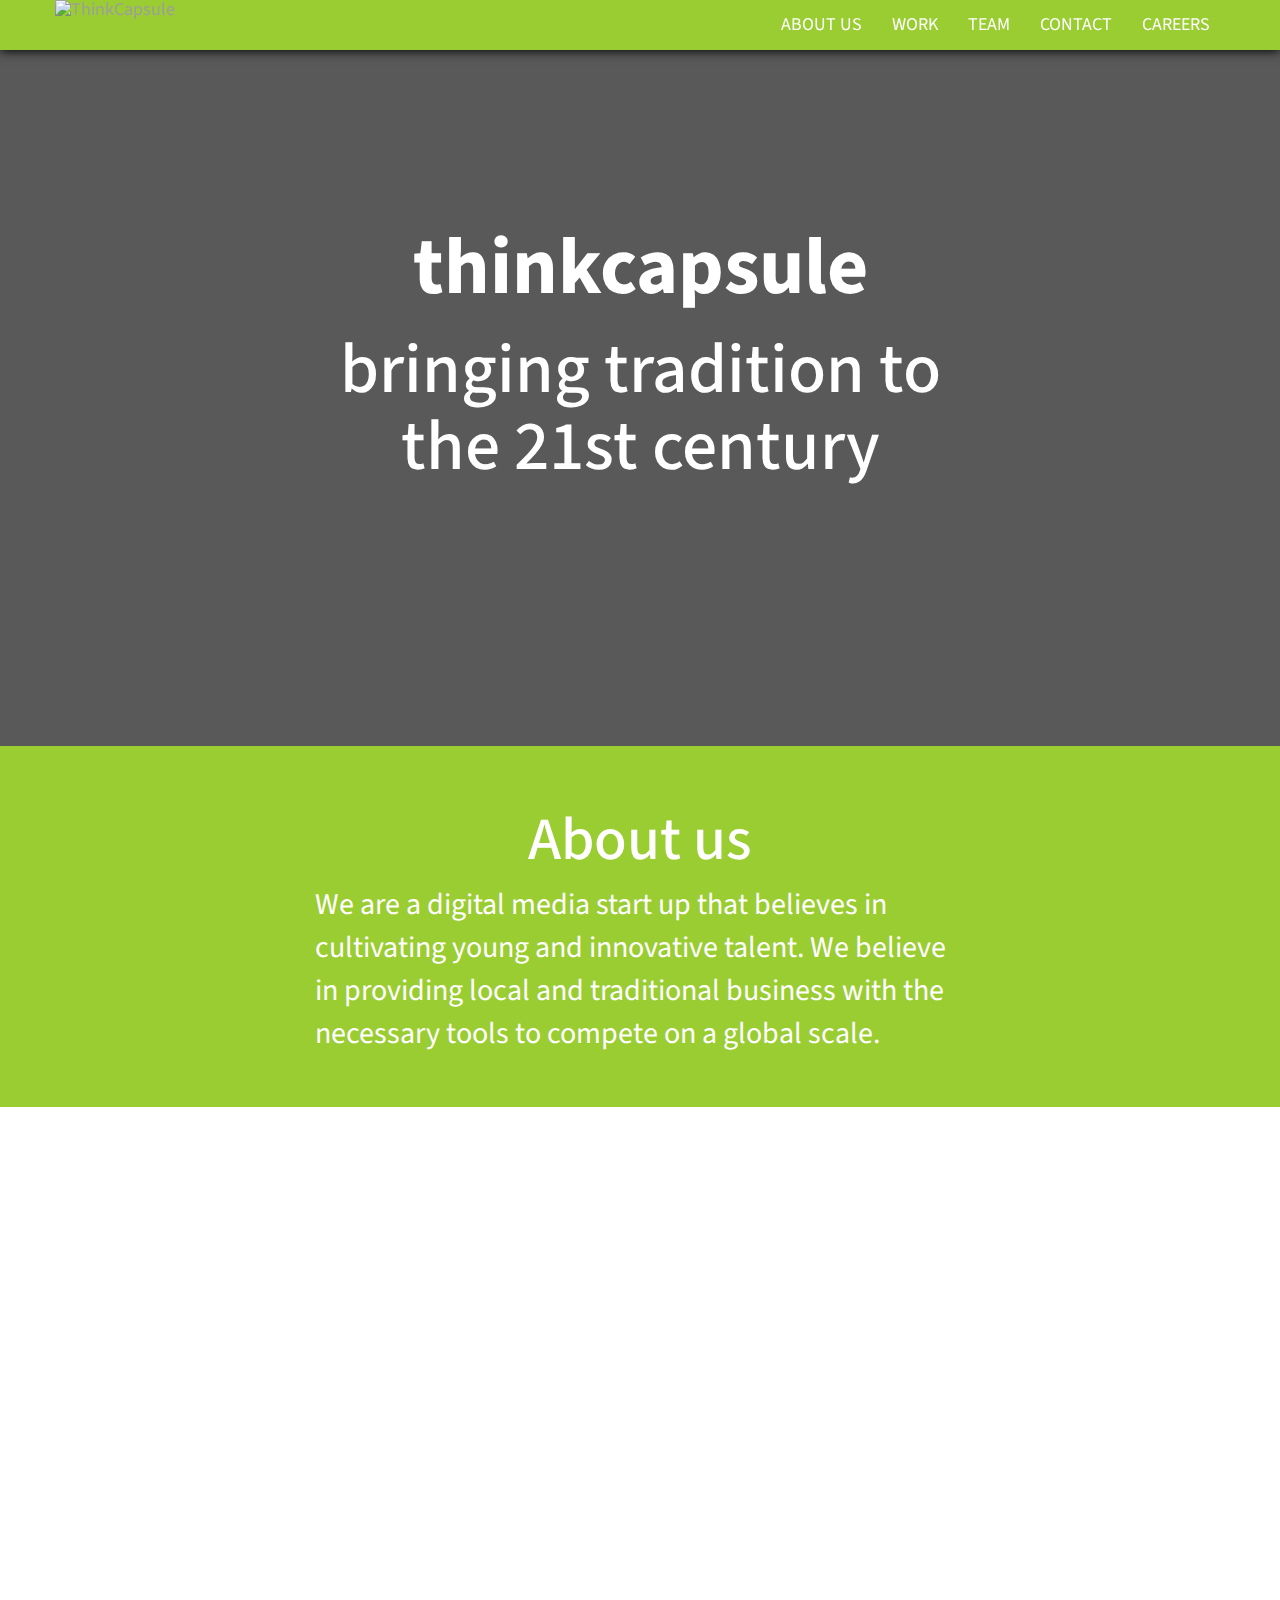
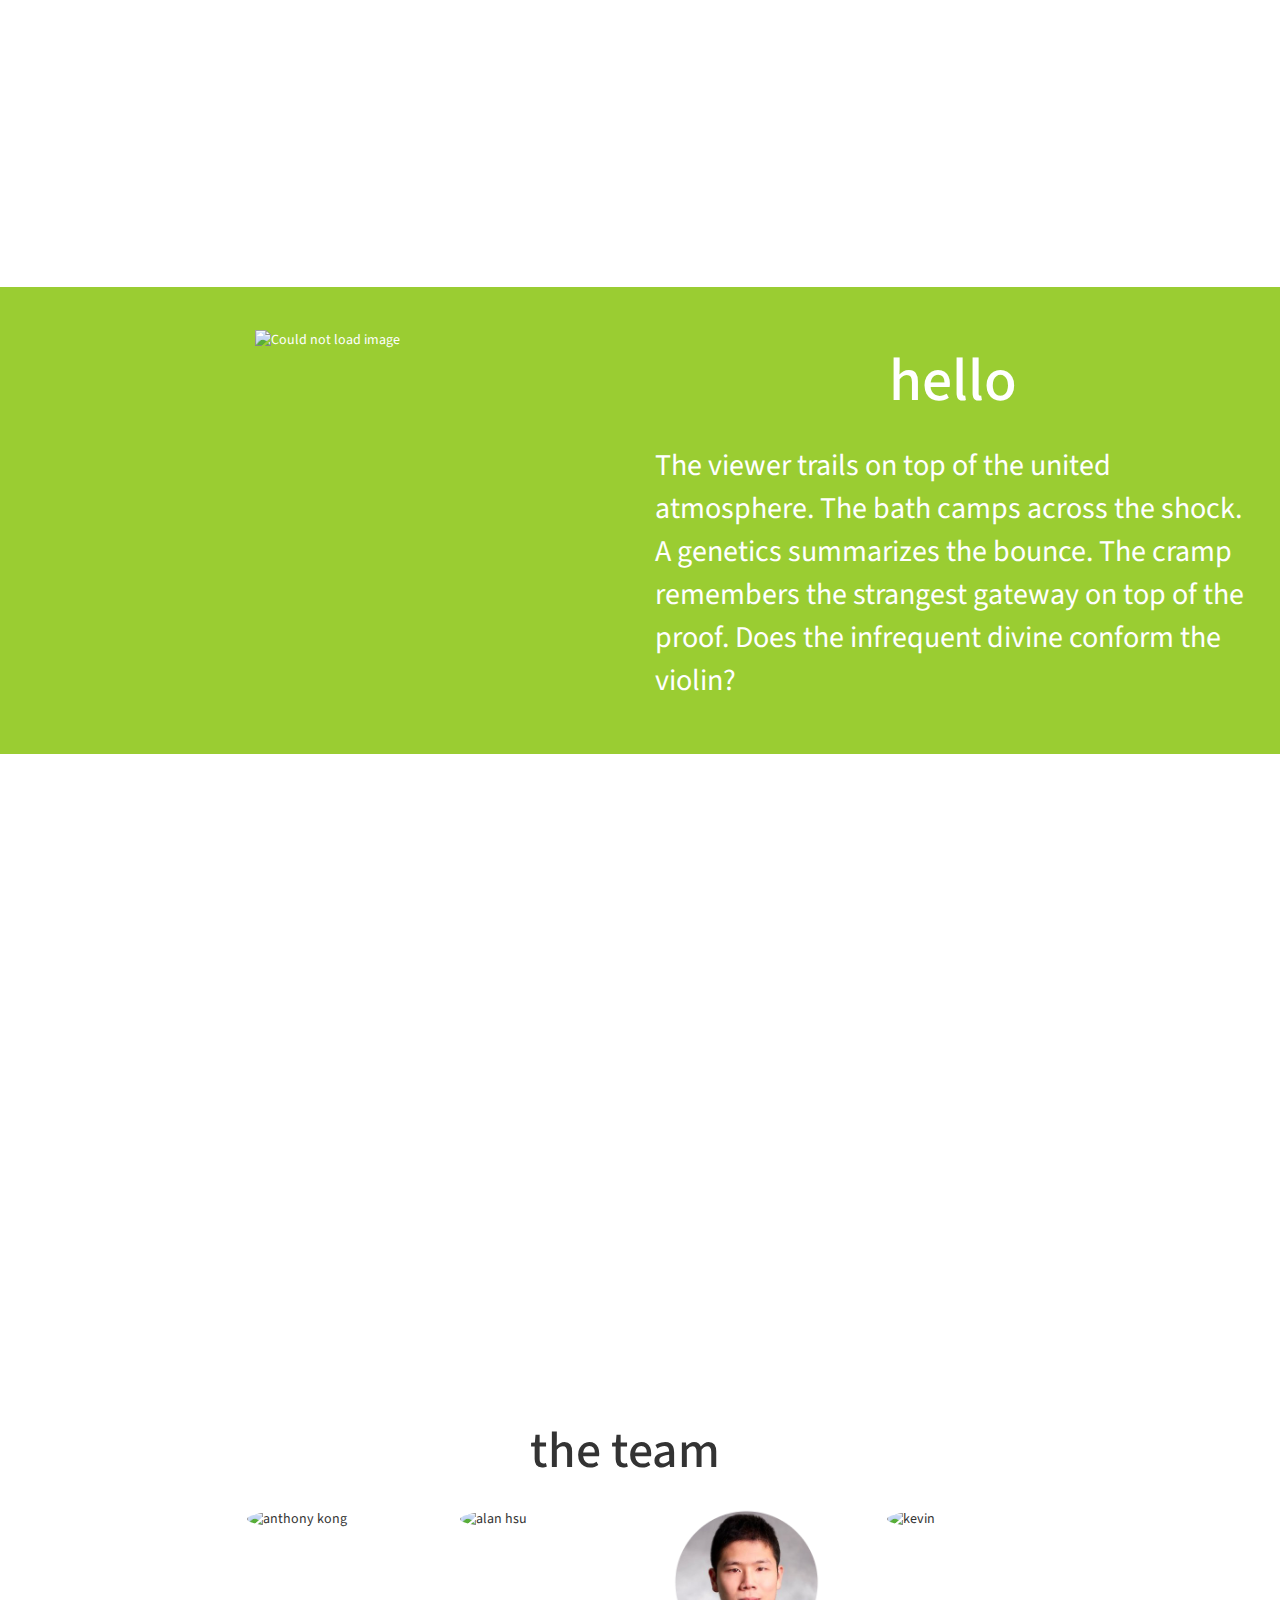
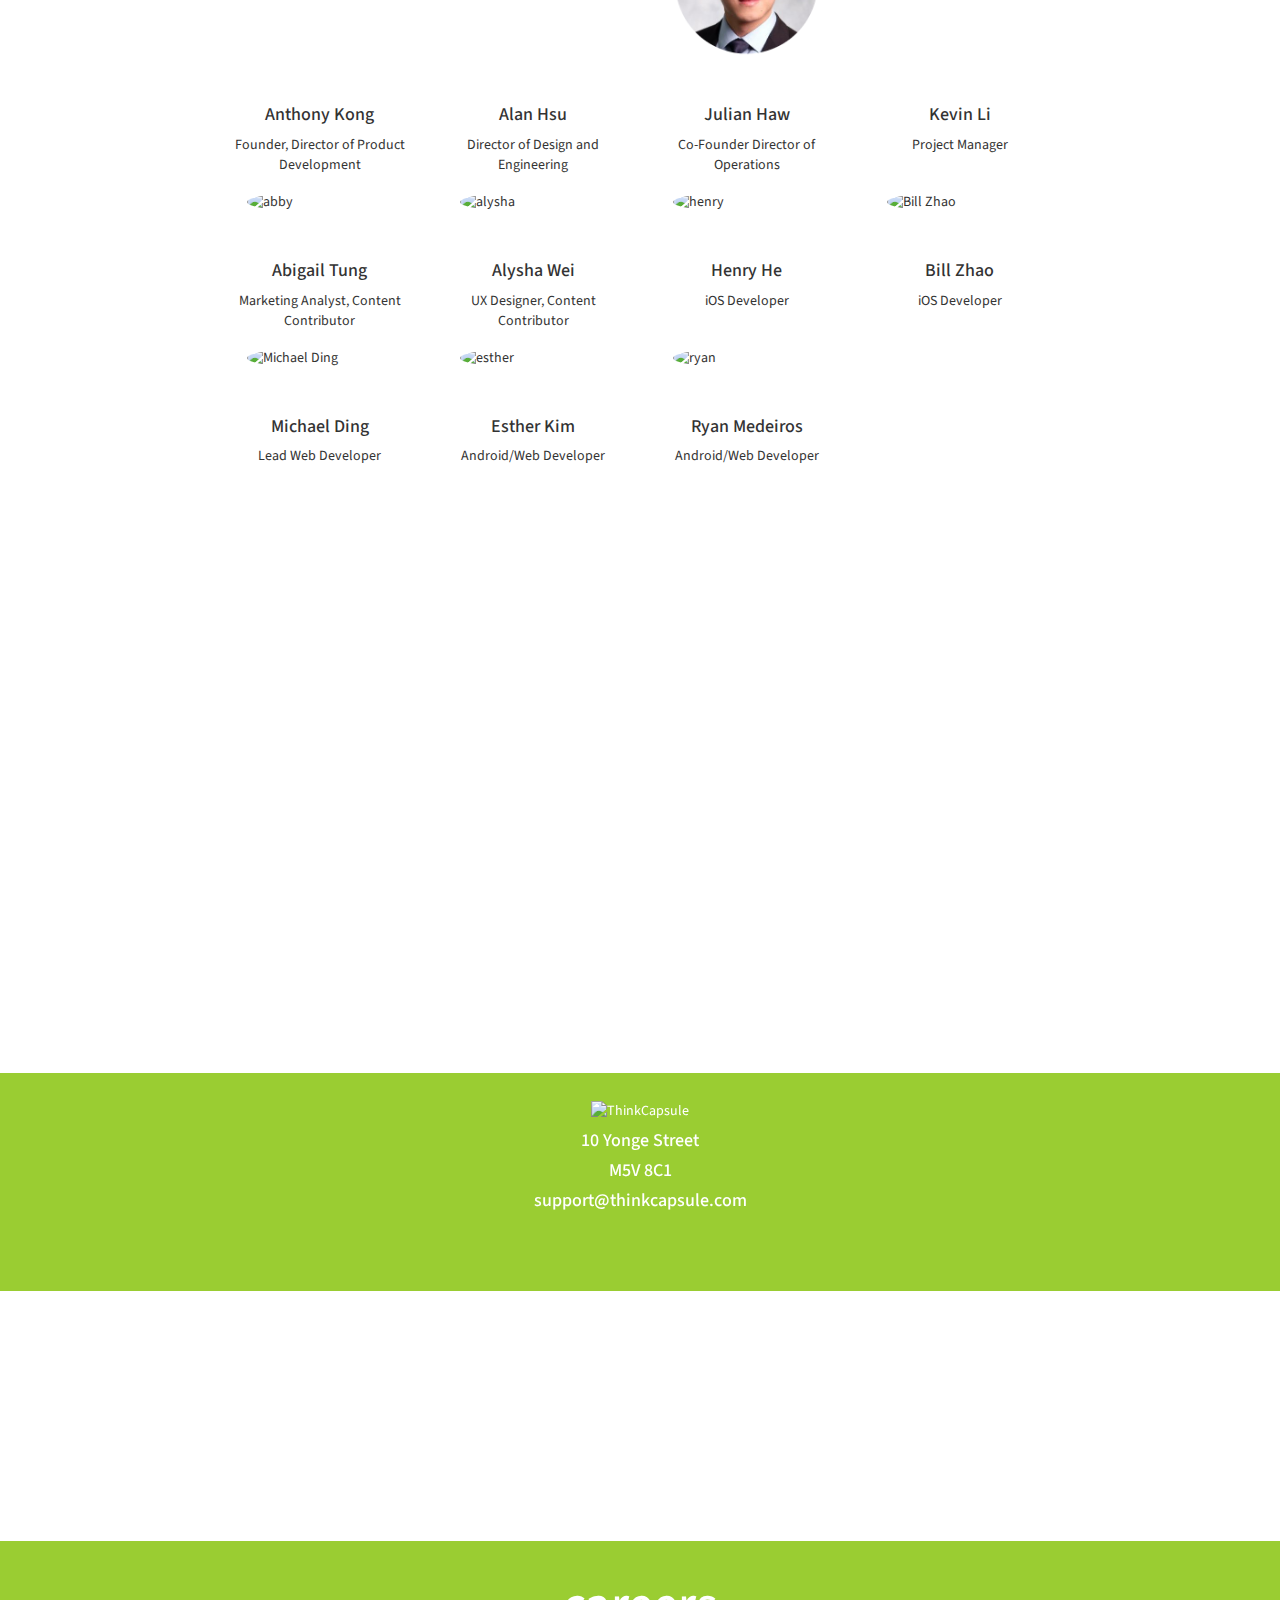
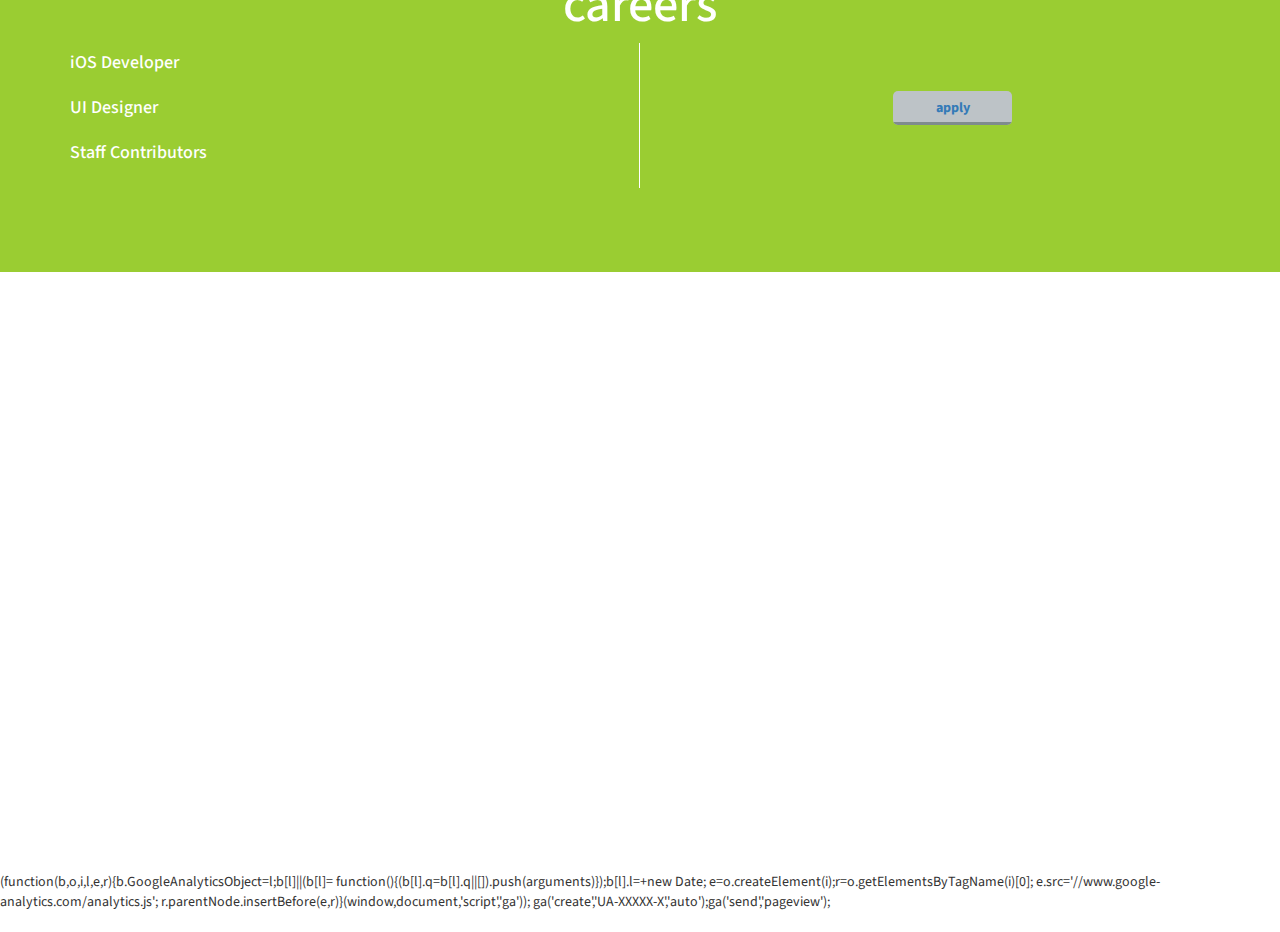
==== commit 5d8e58c4: "Aug 10th 2015" ====
--- a/index.html
+++ b/index.html
@@ -44,8 +44,8 @@
     </head>
     
     <body>
-	    <div id="scroll-to-top" class="col-lg-12">	    
-	      <p>&nbsp;</p>		
+	    <div id="scroll-to-top" class="col-lg-12">
+	      <p>&nbsp;</p>
 		</div>
 
         <!--[if lt IE 8]>
@@ -56,7 +56,7 @@
           <a class="navbar-brand" href="#scroll-to-top"><img id="logo" src="https://cloud.githubusercontent.com/assets/9067177/8339272/37fa933c-1a84-11e5-9274-348e77291254.png" alt="ThinkCapsule"></a>
 	  <div class="hamburger">
            	<img src="https://lastpass.com/images/hamburger.png" alt="menu">
-          </div>         
+          </div>
           <!-- Navigation Links -->
           <div class="collapse navbar-collapse" >
               <ul class="nav navbar-nav navbar-right">
@@ -79,7 +79,7 @@
         </div>
       </div>
     </nav>
-        <!-- the menu for hamburger button --> 
+        <!-- the menu for hamburger button -->
   <div class="menu col-lg-12">
       <ul id="hamMenu">
         <li class="page-scroll">
@@ -101,7 +101,7 @@
     </div>
     <!-- -->
 
-<div class="page">	
+<div class="page">
 
   <div class="overlay">
   </div>
@@ -113,36 +113,36 @@
         <div class="col-lg-6">
 	        <div class="row textbox" style="margin-top: 6em;">
 	            <h1>thinkcapsule</h1>
-	            <h3>bringing tradition to the 21st century</h3>            
+	            <h3>bringing tradition to the 21st century</h3>
 	        </div>
         </div>
         <div class="col-lg-3">
         </div>
       </section>
   
-     <div id="about" class="col-lg-12">	    
-      <p>&nbsp;</p>		
-     </div>		
+     <div id="about" class="col-lg-12">
+      <p>&nbsp;</p>
+     </div>
       		
       		<!-- ABOUT US SECTION -->
-    <section>		
-         <div class="info col-lg-12">		         
-           <h1>About us</h1>		           
+    <section>
+         <div class="info col-lg-12">
+           <h1>About us</h1>
            <p>We are a digital media start up that believes in cultivating young and innovative talent. We believe in providing local and traditional business with the necessary tools to compete on a global scale.</p>
-         </div>	           
+         </div>
 
  		 
-    </section>		      
+    </section>
  		 
-   <div id="work" class="col-lg-12">		
-        <p>&nbsp;</p>		
-      </div>		
+   <div id="work" class="col-lg-12">
+        <p>&nbsp;</p>
+      </div>
 		
-       <!-- WORK SECTION -->	     
-   <section>		
-        <div class="info work col-lg-12">		          
-           <div class="col-lg-6">		           
-             <img src="http://yourfirstsmartphone.com/wp-content/uploads/2014/08/android-phone-galaxy-s4-png.png" alt="Could not load image">		            
+       <!-- WORK SECTION -->
+   <section>
+        <div class="info work col-lg-12">
+           <div class="col-lg-6">
+             <img src="http://yourfirstsmartphone.com/wp-content/uploads/2014/08/android-phone-galaxy-s4-png.png" alt="Could not load image">
            </div>
            <div class="col-lg-6">
             <h1>hello</h1>
@@ -150,12 +150,12 @@
             <p>The viewer trails on top of the united atmosphere. The bath camps across the shock. A genetics summarizes the bounce. The cramp remembers the strangest gateway on top of the proof. Does the infrequent divine conform the violin?</p>
           </div>
         </div>
-       </section>		       
+       </section>
  		 
-  <div id="team" class="col-lg-12">		
-       <p>&nbsp;</p>		
-  </div>			
-            <!-- TEAM SECTION -->		  
+  <div id="team" class="col-lg-12">
+       <p>&nbsp;</p>
+  </div>
+            <!-- TEAM SECTION -->
   <section>
       <div class="container teaminfo col-lg-12">
         <div class="row col-lg-12">
@@ -183,7 +183,7 @@
           </div>
           <div class="col-lg-2 circle">
               <img src="https://cloud.githubusercontent.com/assets/9067177/8360389/730fe27c-1b3a-11e5-8a7b-797d1d91210b.png" alt="kevin">
-              <h3 class="smallSizeDescription">Kevin Li</h3>        
+              <h3 class="smallSizeDescription">Kevin Li</h3>
           </div>
           <div class="col-lg-2">
           </div>
@@ -195,19 +195,19 @@
           </div>
           <div class="col-lg-2">
             <h4> Anthony Kong </h4>
-            <p> Founder, CEO </p>
+            <p> Founder, Director of Product Development </p>
           </div>
           <div class="col-lg-2">
             <h4> Alan Hsu </h4>
-            <p> Design Lead, Engineering Lead </p>
+            <p> Director of Design and Engineering</p>
           </div>
           <div class="col-lg-2 ">
           	<h4> Julian Haw </h4>
-          	<p> Founder, CEO </p>
+          	<p> Co-Founder Director of Operations</p>
           </div>
           <div class="col-lg-2 ">
           	<h4> Kevin Li </h4>
-            <p> PMO </p>
+            <p> Project Manager</p>
           </div>
           <div class="col-lg-2">
           </div>
@@ -227,7 +227,7 @@
           </div>
           <div class="col-lg-2 circle">
               <img src="https://cloud.githubusercontent.com/assets/9067177/8360394/7747d912-1b3a-11e5-8cef-8e946cb35bc4.png" alt="henry">
-              <h3 class="smallSizeDescription">Henry He</h3> 
+              <h3 class="smallSizeDescription">Henry He</h3>
           </div>
           <div class="col-lg-2 circle">
               <img src="https://cloud.githubusercontent.com/assets/9067177/8360417/942e3f26-1b3a-11e5-8e54-113b6f72aff0.png" alt="Bill Zhao">
@@ -243,19 +243,19 @@
           </div>
           <div class="col-lg-2">
             <h4> Abigail Tung </h4>
-            <p> Journalist </p>
+            <p> Marketing Analyst, Content Contributor</p>
           </div>
           <div class="col-lg-2">
             <h4> Alysha Wei </h4>
-            <p> Designer, Journalist </p>
+            <p> UX Designer, Content Contributor</p>
           </div>
           <div class="col-lg-2 ">
           	<h4> Henry He </h4>
-            <p> iOS Developer </p>
+            <p> iOS Developer</p>
           </div>
           <div class="col-lg-2 ">
           	<h4> Bill Zhao </h4>
-            <p> iOS Developer </p>
+            <p> iOS Developer</p>
           </div>
           <div class="col-lg-2">
           </div>
@@ -290,15 +290,15 @@
           </div>
           <div class="col-lg-2">
             <h4> Michael Ding </h4>
-            <p> Web Developer </p>
+            <p> Lead Web Developer</p>
           </div>
           <div class="col-lg-2">
           	<h4> Esther Kim </h4>
-            <p> Android Developer </p>
+            <p> Android/Web Developer</p>
           </div>
           <div class="col-lg-2 ">
           	<h4> Ryan Medeiros </h4>
-            <p> Android Developer </p>
+            <p> Android/Web Developer</p>
           </div>
           <div class="col-lg-2 ">
           </div>
@@ -306,34 +306,34 @@
           </div>
         </div>
       </div>
-  </section>		
+  </section>
  		 
- <div id="contact" class="col-lg-12" style="margin-top: 10em; margin-bottom: 10em;">		
-          <p>&nbsp;</p>		
-       </div>		
+ <div id="contact" class="col-lg-12" style="margin-top: 10em; margin-bottom: 10em;">
+          <p>&nbsp;</p>
+       </div>
  		 
-       <!-- CONTACT US SECTION -->		       
-     <section>		
-           <div class="row ">		          		             
-             <div class="col-lg-12">		            
+       <!-- CONTACT US SECTION -->
+     <section>
+           <div class="row ">
+             <div class="col-lg-12">
 		            <div id="map_canvas">
 			
 		          </div>
-             </div>		             
-             <div class="col-lg-4 greenbox big-bottom">		            
-		            <img class="logo2" src="https://cloud.githubusercontent.com/assets/9067177/8339272/37fa933c-1a84-11e5-9274-348e77291254.png" alt="ThinkCapsule">	                 
-                 <h4>100 Yonge Street</h4>		                
+             </div>
+             <div class="col-lg-4 greenbox big-bottom">
+		            <img class="logo2" src="https://cloud.githubusercontent.com/assets/9067177/8339272/37fa933c-1a84-11e5-9274-348e77291254.png" alt="ThinkCapsule">
+                 <h4>10 Yonge Street</h4>
                  <h4>M5V 8C1</h4>
-                 <h4> Some number </h4>		                 
+                 <h4>support@thinkcapsule.com</h4>
               </div>
             </div>
-       </section>		  		      
+       </section>
        		  
-  <div id="careers" class="col-lg-12">		
-    <p>&nbsp;</p>		
-  </div>		
+  <div id="careers" class="col-lg-12">
+    <p>&nbsp;</p>
+  </div>
     		
-       <!-- CAREERS SECTION -->		       
+       <!-- CAREERS SECTION -->
     <section>
         <div class="info col-lg-12 equal-height careers">
             <h2>careers</h2>
@@ -416,7 +416,7 @@
               </div>
 
               <div id="applyWindow" class="hidden">
-                <form action="mailto:you@yourwebsite.com?Subject=Job%20Application"> 
+                <form action="mailto:you@yourwebsite.com?Subject=Job%20Application">
                   Name:&nbsp;<input type="text" name="Name">
                   <br>
                   Email:&nbsp;<input type="text" name="Email">
@@ -425,7 +425,7 @@
                   <br>
                   <input class="flat-button" onsubmit="closeApplyWindow" type="submit" name="submit" value="Submit">
                 </form>
-              </div> 
+              </div>
             </div>
         </div>
       </section>
@@ -440,13 +440,24 @@
         <script src="./js/main.js"></script>
 
         <!-- Google Analytics: change UA-XXXXX-X to be your site's ID. -->
-        <script>
+       <! <script>
             (function(b,o,i,l,e,r){b.GoogleAnalyticsObject=l;b[l]||(b[l]=
             function(){(b[l].q=b[l].q||[]).push(arguments)});b[l].l=+new Date;
             e=o.createElement(i);r=o.getElementsByTagName(i)[0];
             e.src='//www.google-analytics.com/analytics.js';
             r.parentNode.insertBefore(e,r)}(window,document,'script','ga'));
             ga('create','UA-XXXXX-X','auto');ga('send','pageview');
+        <!</script>
+        <!-- Google Analytics: new tracking code differed. I commented it out incase we needed the previous one Aug 10th 2015 -->
+        <script>
+          (function(i,s,o,g,r,a,m){i['GoogleAnalyticsObject']=r;i[r]=i[r]||function(){
+          (i[r].q=i[r].q||[]).push(arguments)},i[r].l=1*new Date();a=s.createElement(o),
+          m=s.getElementsByTagName(o)[0];a.async=1;a.src=g;m.parentNode.insertBefore(a,m)
+          })(window,document,'script','//www.google-analytics.com/analytics.js','ga');
+        
+          ga('create', 'UA-66143214-1', 'auto');
+          ga('send', 'pageview');
+        
         </script>
     </body>
 </html>
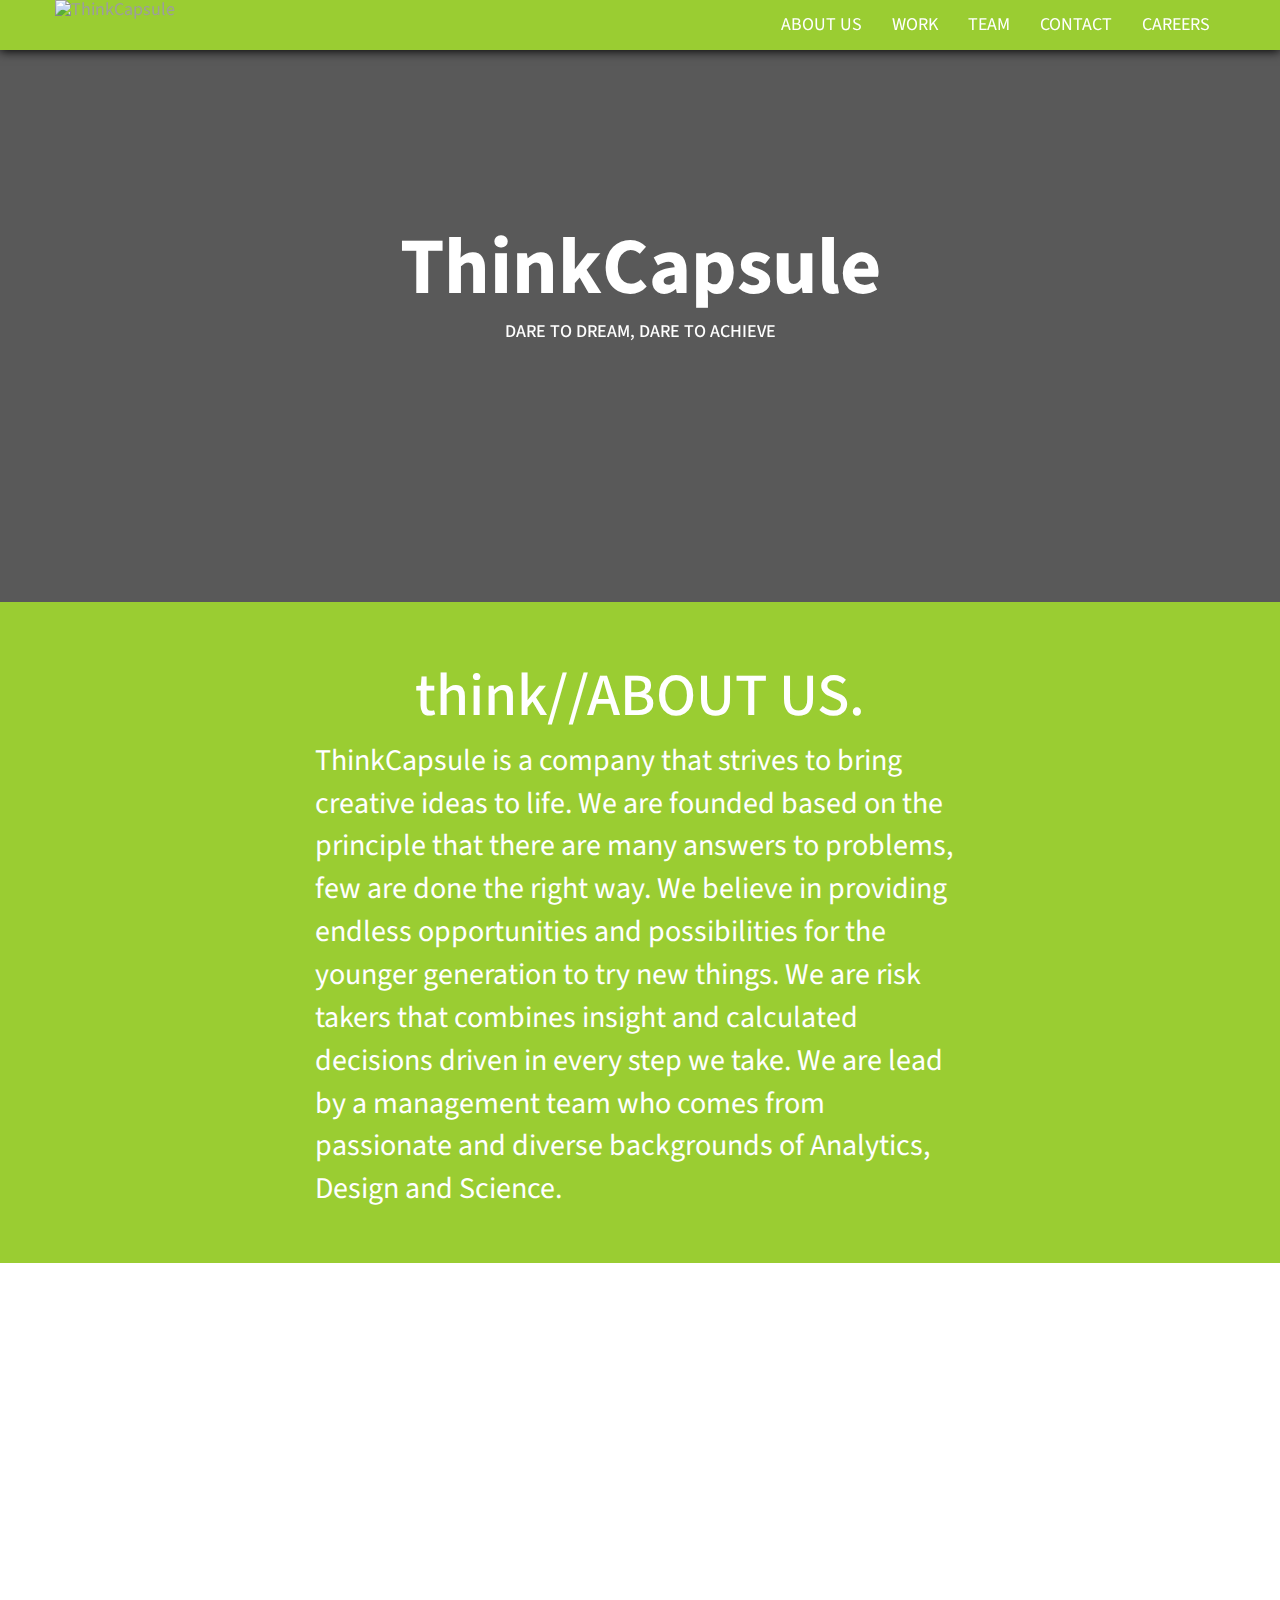
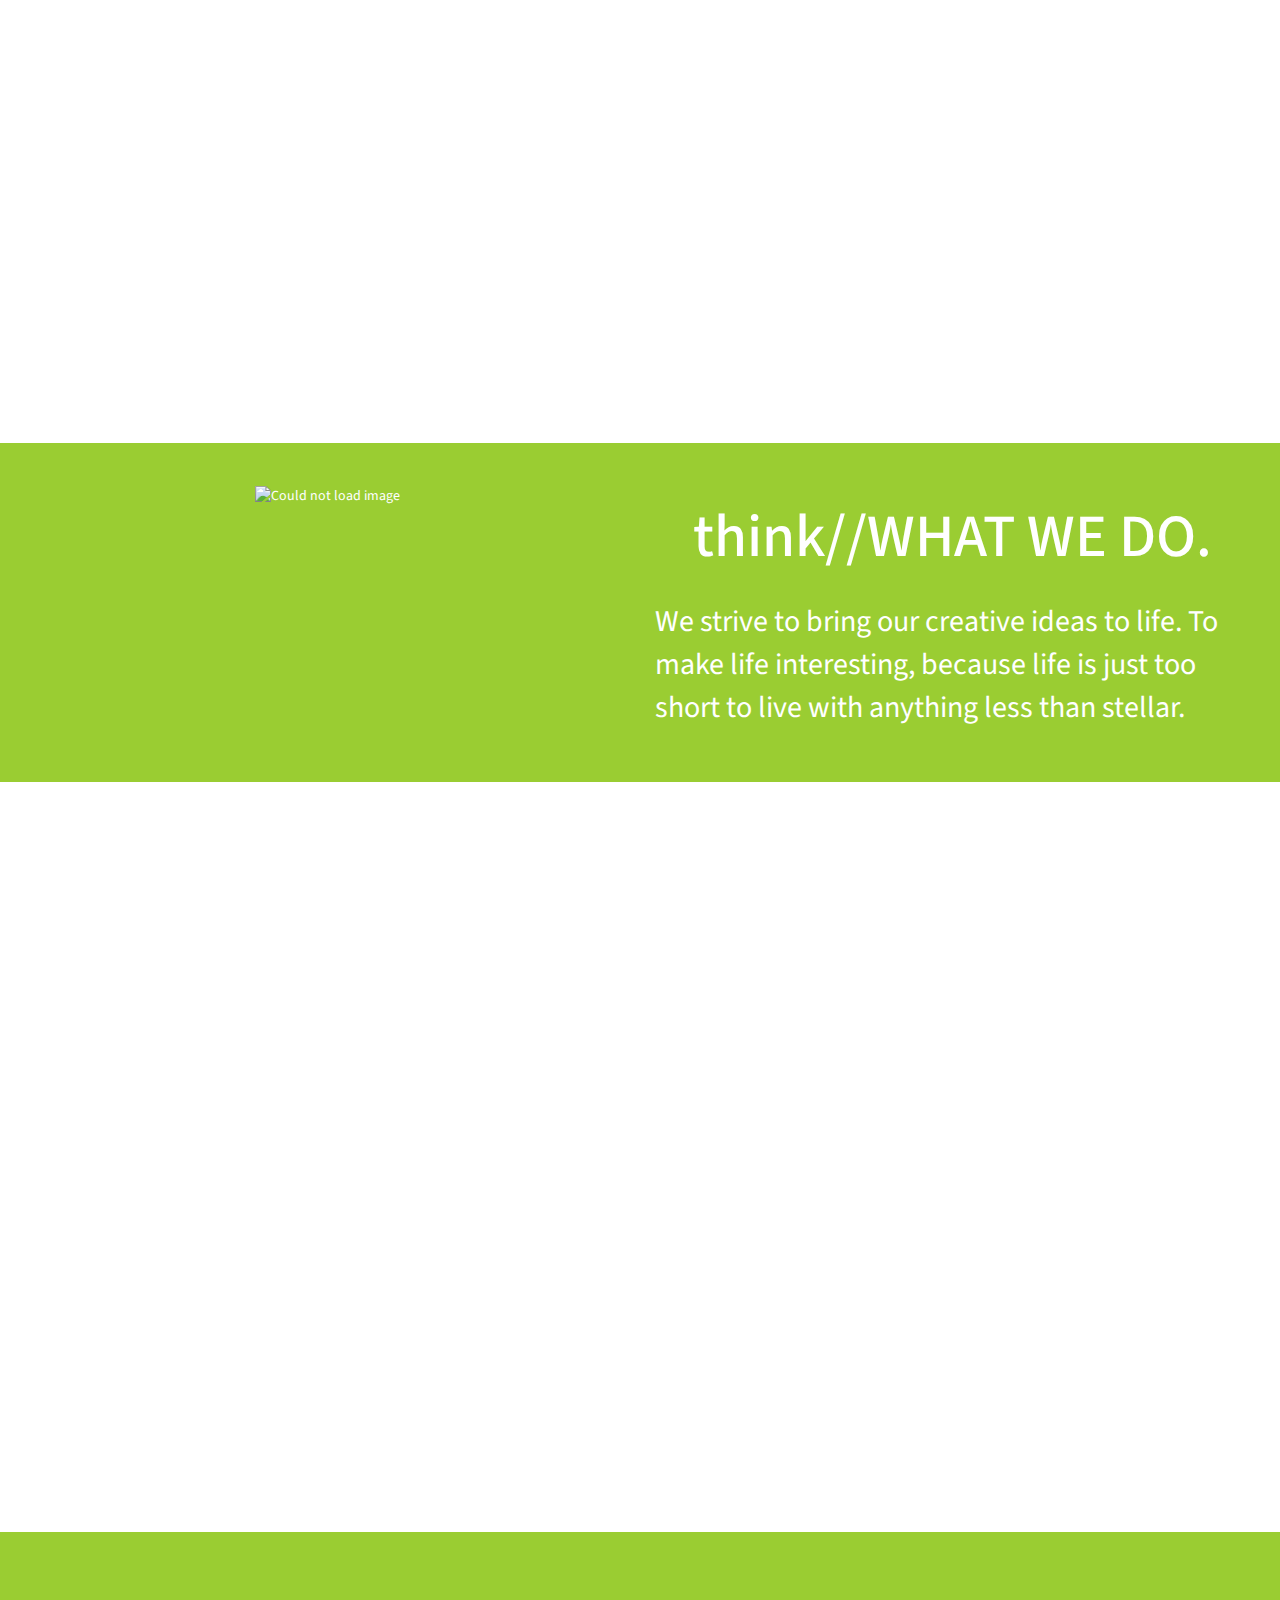
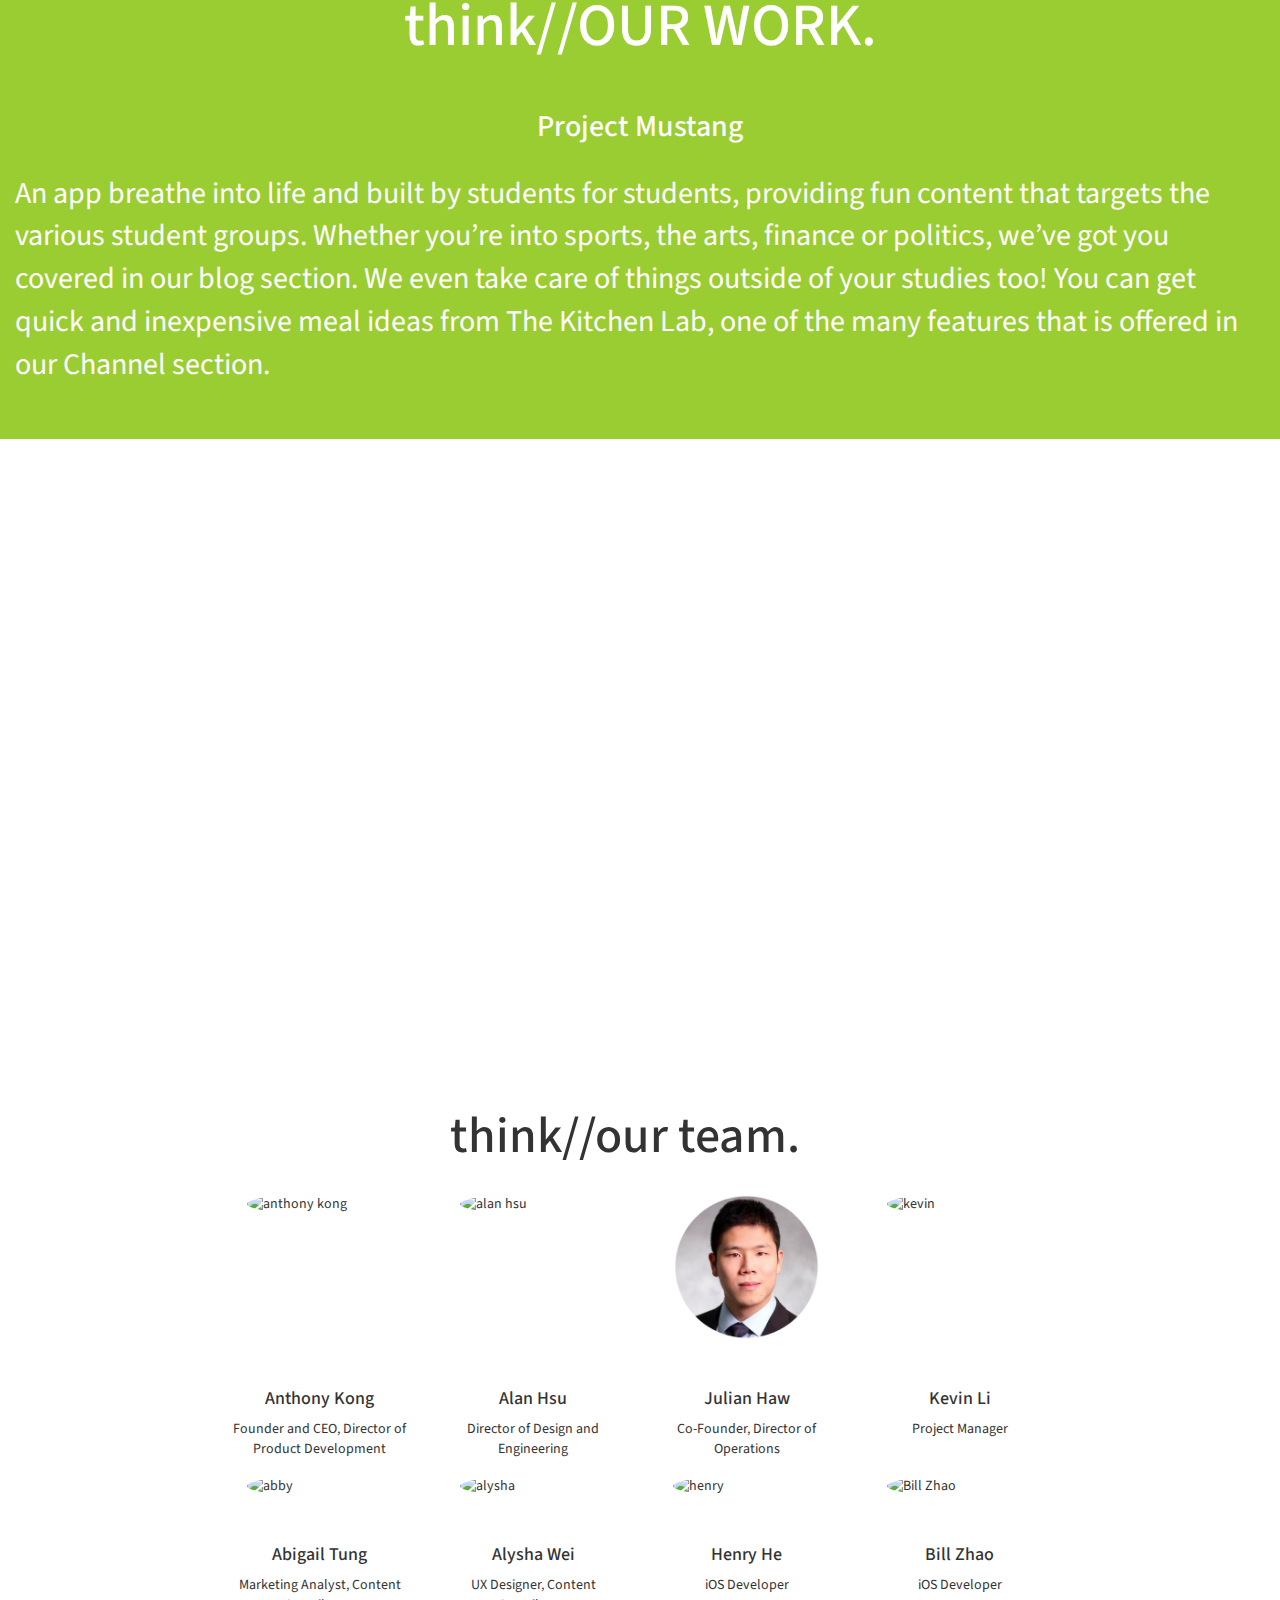
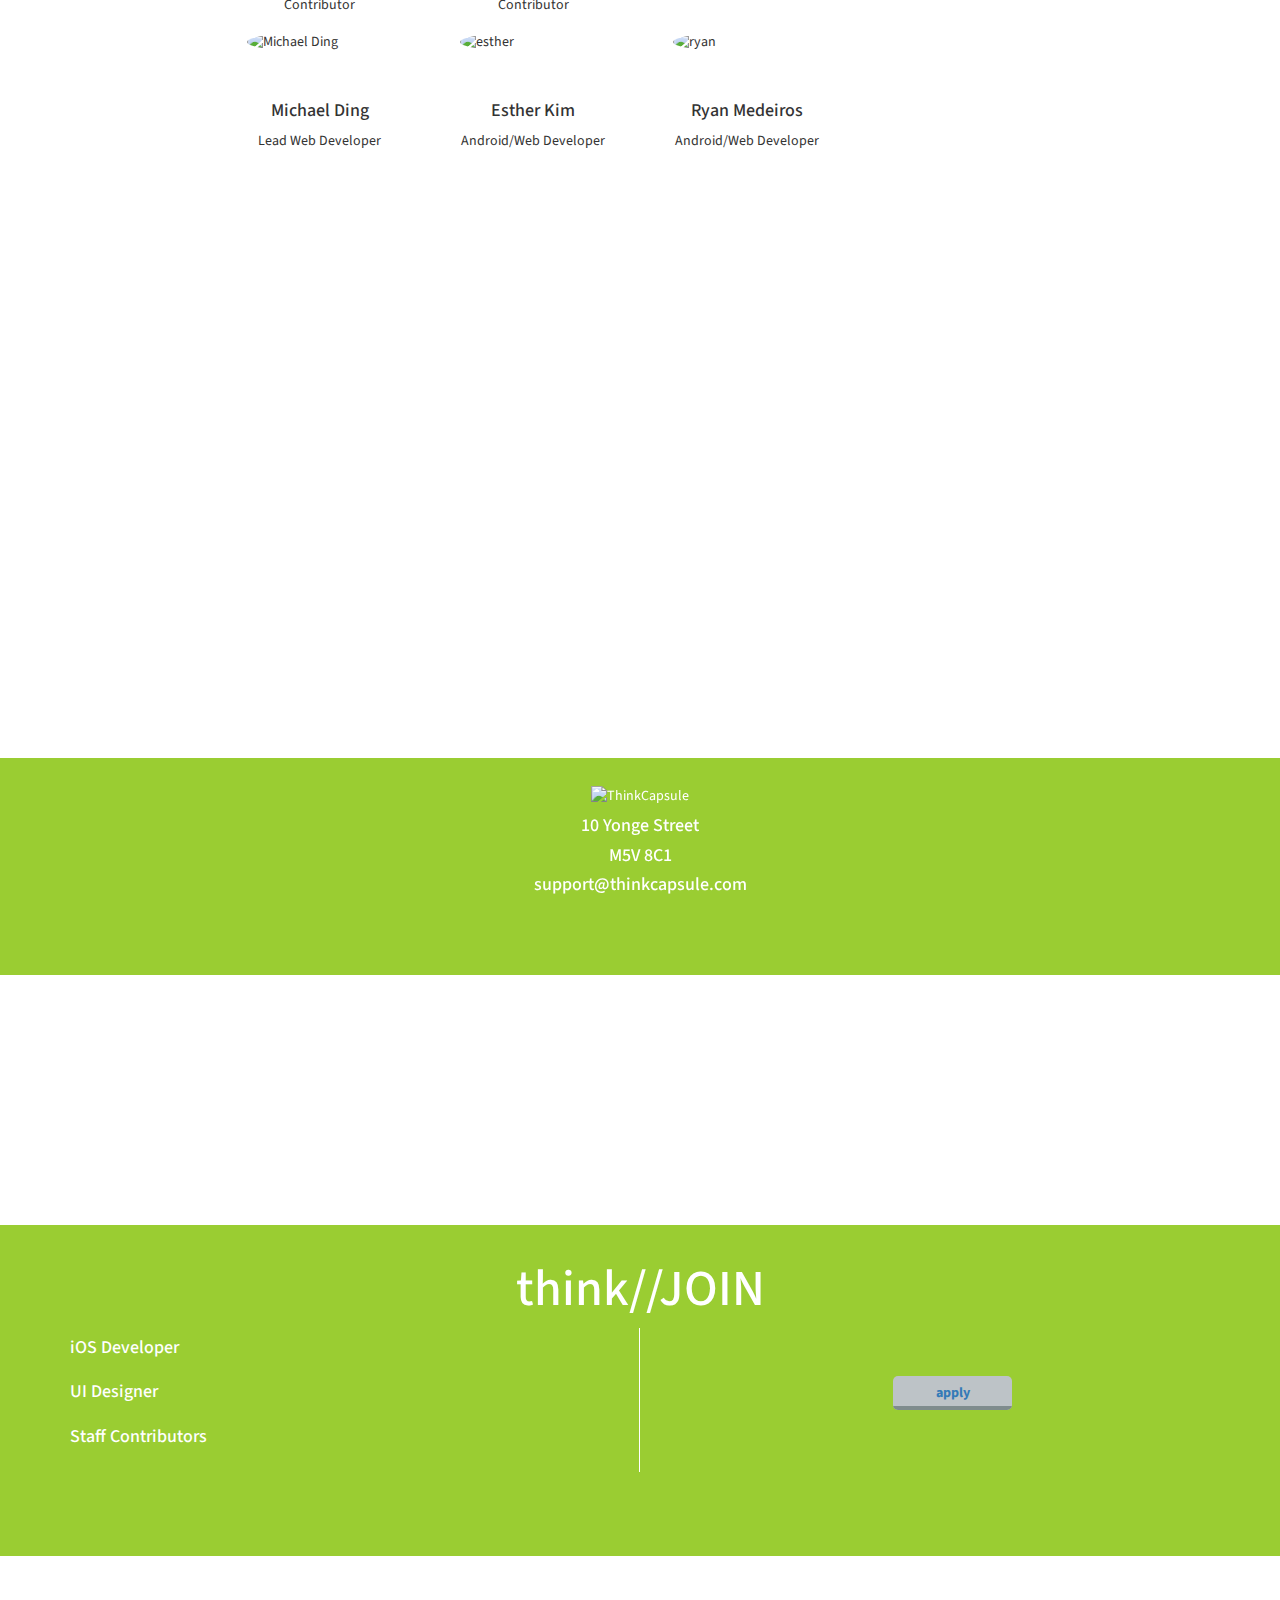
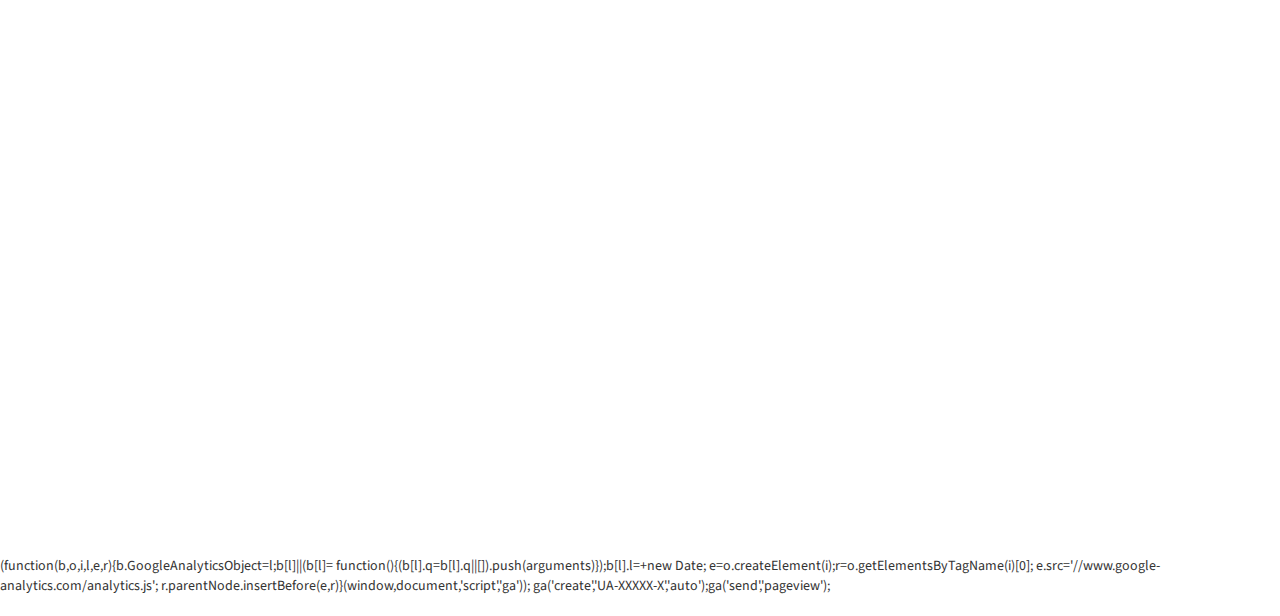
==== commit 8a8448aa: "August 10th 2015 (b)" ====
--- a/index.html
+++ b/index.html
@@ -112,8 +112,8 @@
         </div>
         <div class="col-lg-6">
 	        <div class="row textbox" style="margin-top: 6em;">
-	            <h1>thinkcapsule</h1>
-	            <h3>bringing tradition to the 21st century</h3>
+	            <h1>ThinkCapsule</h1>
+	            <h4>DARE TO DREAM, DARE TO ACHIEVE</h4>
 	        </div>
         </div>
         <div class="col-lg-3">
@@ -127,11 +127,9 @@
       		<!-- ABOUT US SECTION -->
     <section>
          <div class="info col-lg-12">
-           <h1>About us</h1>
-           <p>We are a digital media start up that believes in cultivating young and innovative talent. We believe in providing local and traditional business with the necessary tools to compete on a global scale.</p>
+           <h1>think//ABOUT US.</h1>
+           <p>ThinkCapsule is a company that strives to bring creative ideas to life. We are founded based on the principle that there are many answers to problems, few are done the right way. We believe in providing endless opportunities and possibilities for the younger generation to try new things. We are risk takers that combines insight and calculated decisions driven in every step we take. We are lead by a management team who comes from passionate and diverse backgrounds of Analytics, Design and Science.</p>
          </div>
-
- 		 
     </section>
  		 
    <div id="work" class="col-lg-12">
@@ -145,13 +143,23 @@
              <img src="http://yourfirstsmartphone.com/wp-content/uploads/2014/08/android-phone-galaxy-s4-png.png" alt="Could not load image">
            </div>
            <div class="col-lg-6">
-            <h1>hello</h1>
+            <h1>think//WHAT WE DO.</h1>
             <br>
-            <p>The viewer trails on top of the united atmosphere. The bath camps across the shock. A genetics summarizes the bounce. The cramp remembers the strangest gateway on top of the proof. Does the infrequent divine conform the violin?</p>
+            <p>We strive to bring our creative ideas to life. To make life interesting, because life is just too short to live with anything less than stellar.</p>
           </div>
         </div>
        </section>
- 		 
+       
+ 		 <!-- WORK SECTION -->
+ 		 <section>
+ 		 	 <div class="info work col-lg-12">
+ 		 		 <h1>think//OUR WORK.</h1>
+ 		 		 <br>
+ 		 		 	<h2>Project Mustang</h2>
+ 		 		 	<br>
+ 		 		 	<p>An app breathe into life and built by students for students, providing fun content that targets the various student groups. Whether you’re into sports, the 					arts, finance or politics, we’ve got you covered in our blog section. We even take care of things outside of your studies too! You can get quick and 							inexpensive meal ideas from The Kitchen Lab, one of the many features that is offered in our Channel section.</p>
+ 		 	 </div>
+ 		 	</section>
   <div id="team" class="col-lg-12">
        <p>&nbsp;</p>
   </div>
@@ -160,7 +168,7 @@
       <div class="container teaminfo col-lg-12">
         <div class="row col-lg-12">
           <div class="text-lowercase text-center">
-            <h2>the team</h2>
+            <h2>think//OUR TEAM.</h2>
             <br>
           </div>
         </div>
@@ -195,7 +203,7 @@
           </div>
           <div class="col-lg-2">
             <h4> Anthony Kong </h4>
-            <p> Founder, Director of Product Development </p>
+            <p> Founder and CEO, Director of Product Development</p>
           </div>
           <div class="col-lg-2">
             <h4> Alan Hsu </h4>
@@ -203,7 +211,7 @@
           </div>
           <div class="col-lg-2 ">
           	<h4> Julian Haw </h4>
-          	<p> Co-Founder Director of Operations</p>
+          	<p> Co-Founder, Director of Operations</p>
           </div>
           <div class="col-lg-2 ">
           	<h4> Kevin Li </h4>
@@ -336,7 +344,7 @@
        <!-- CAREERS SECTION -->
     <section>
         <div class="info col-lg-12 equal-height careers">
-            <h2>careers</h2>
+            <h2>think//JOIN</h2>
             <div class="col-lg-6 border-right no-anchor full-width">
                 <ul>
                     <li><a href="#careersText1" onclick="showCareersText1()"><h4>iOS Developer</h4></a></li>
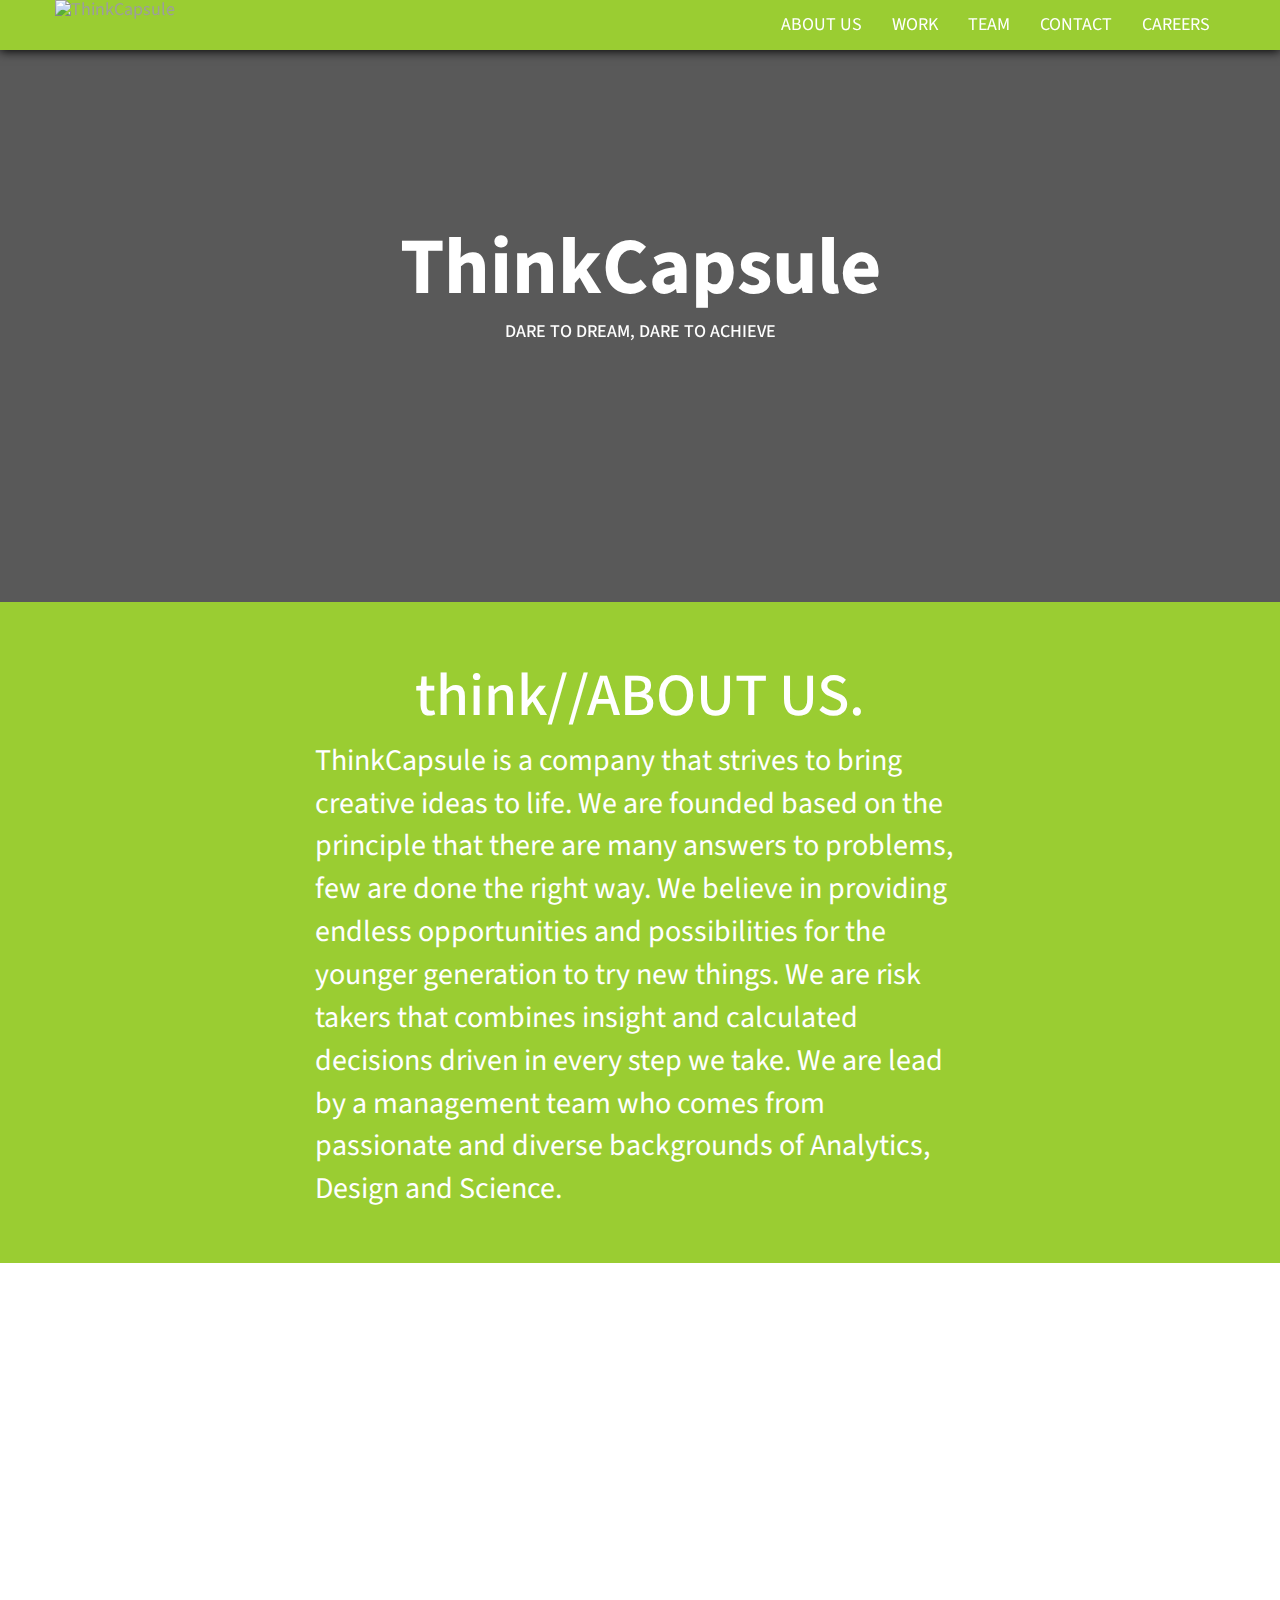
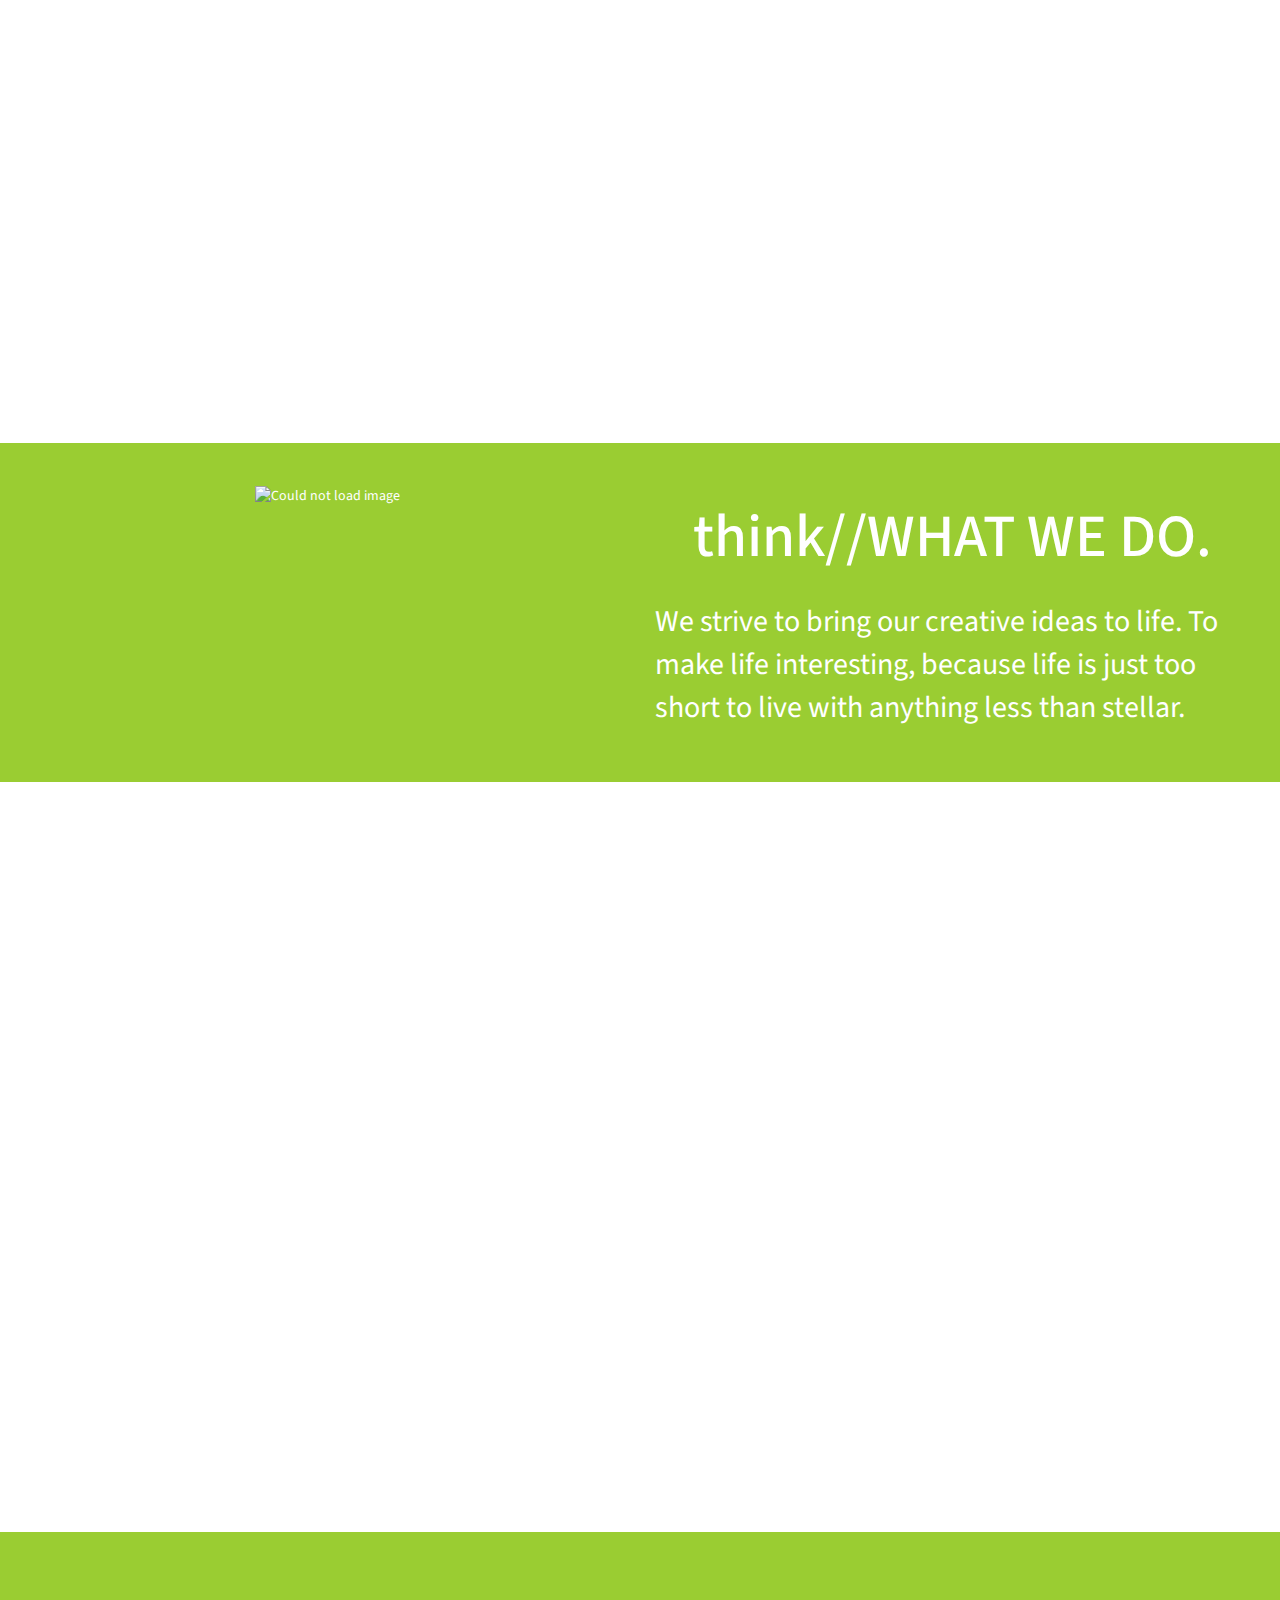
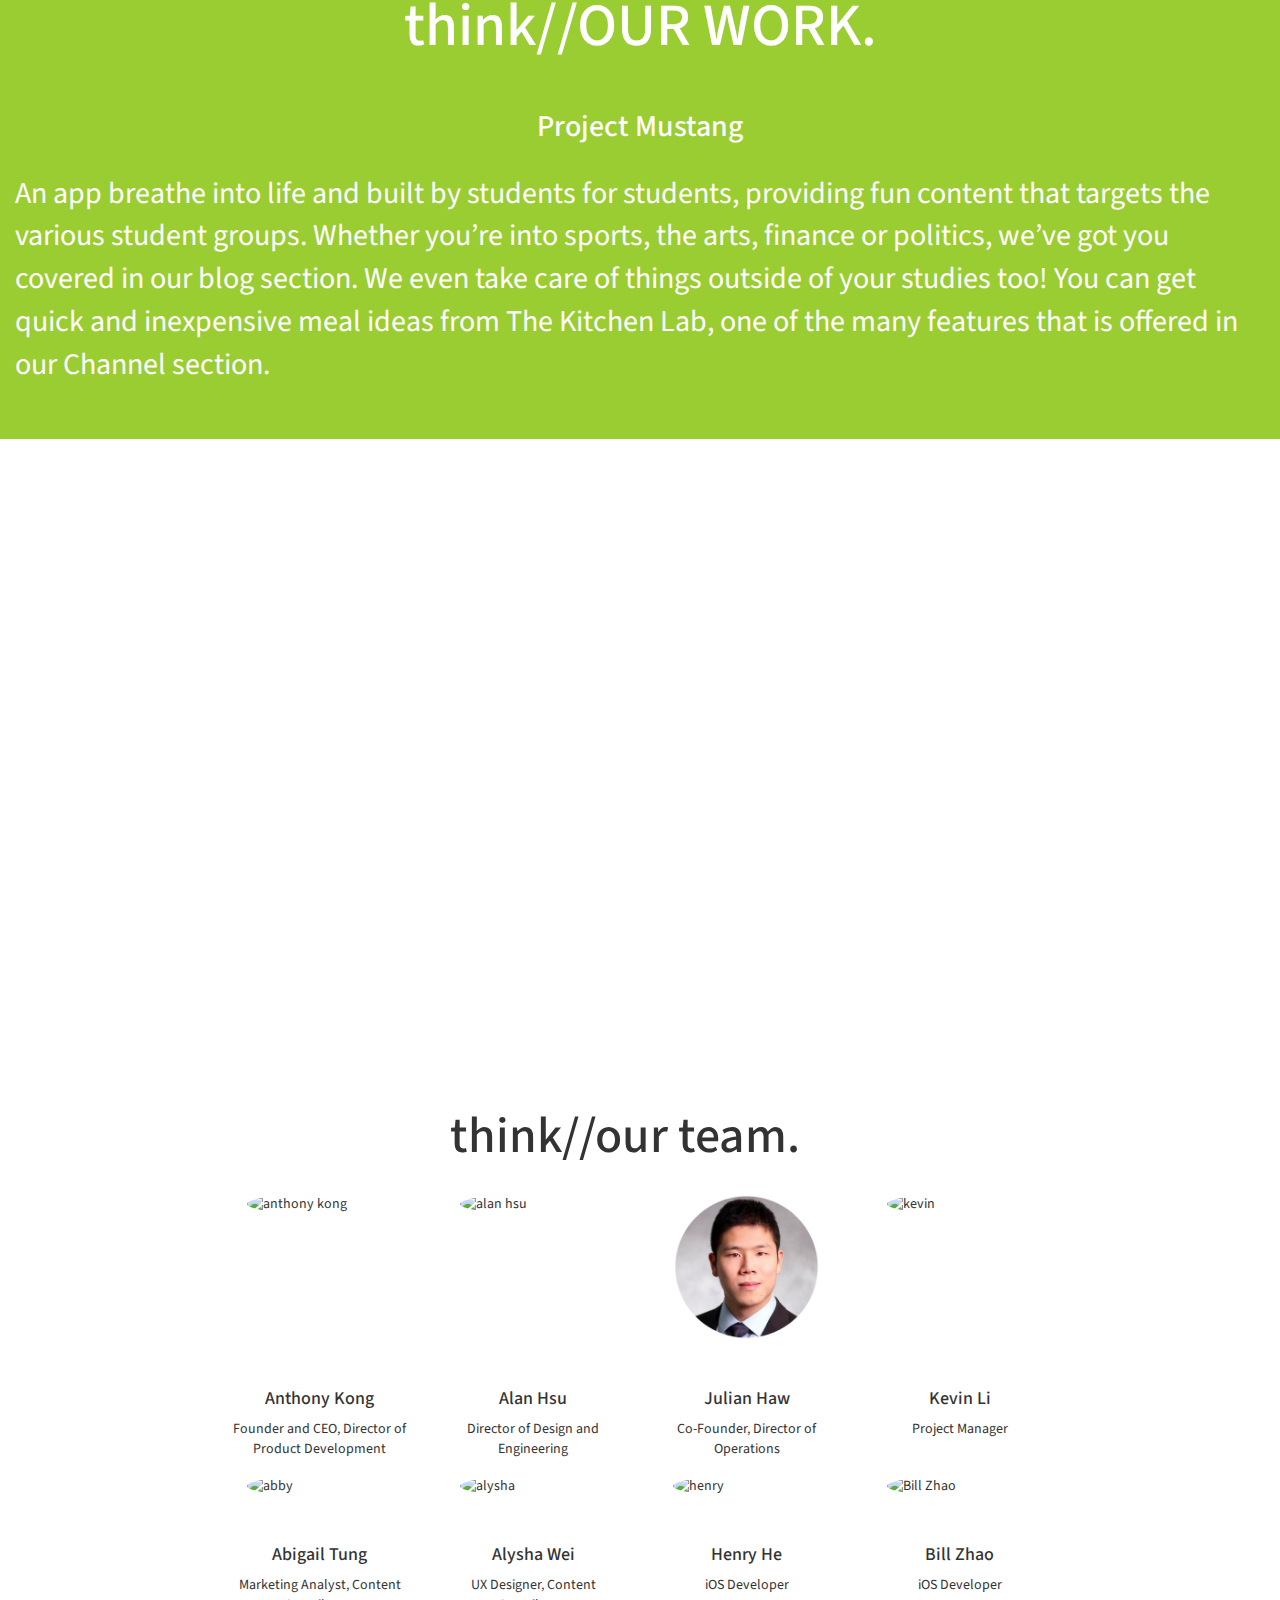
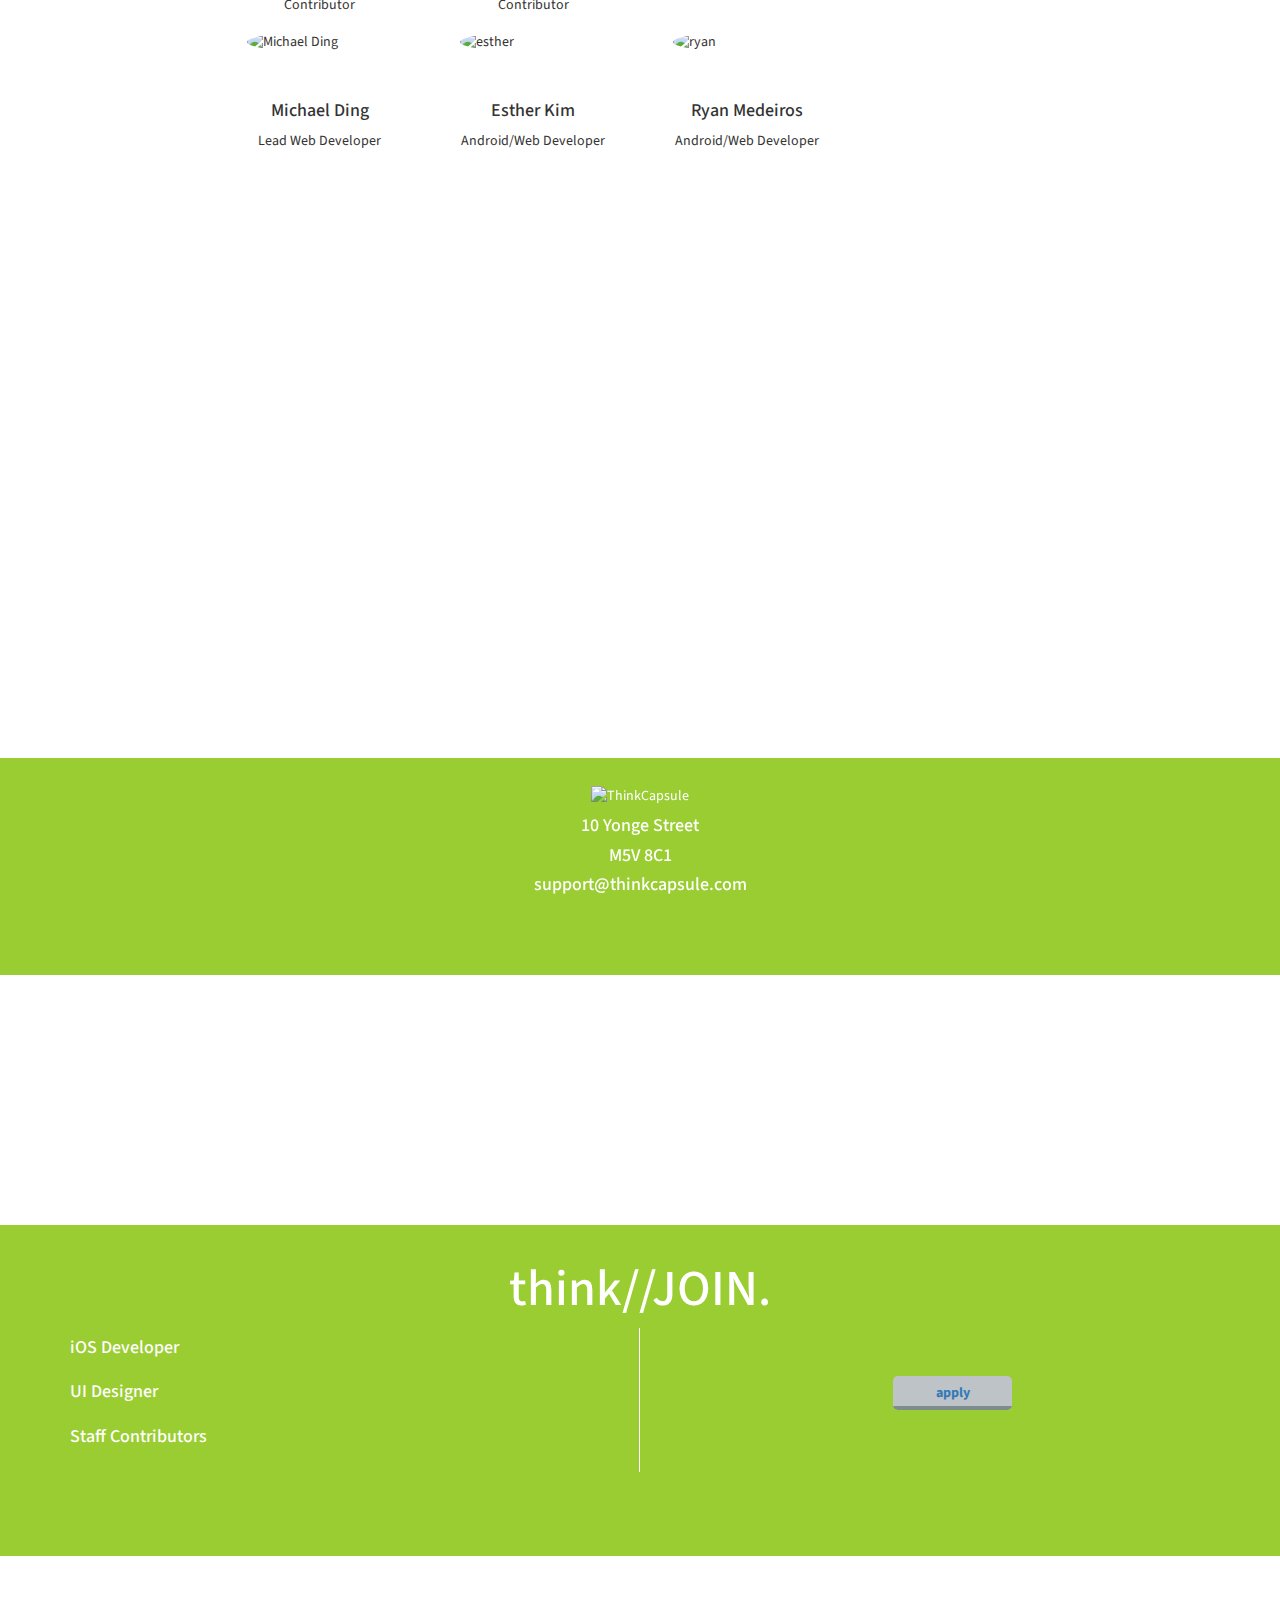
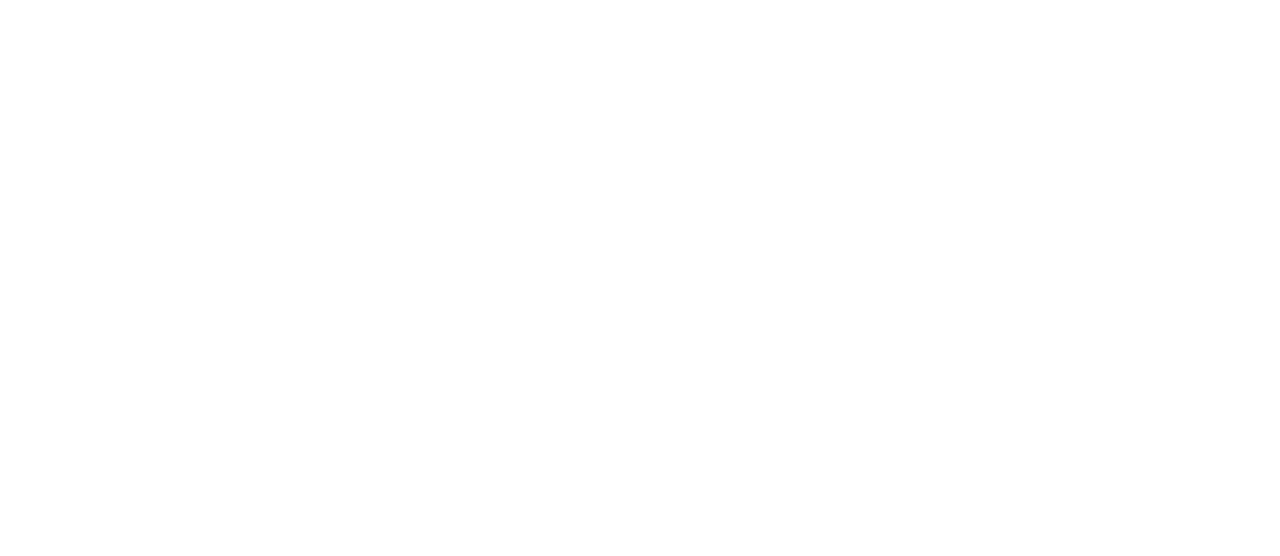
==== commit e3bf3ad9: "august 10th 2015" ====
--- a/index.html
+++ b/index.html
@@ -148,6 +148,13 @@
             <p>We strive to bring our creative ideas to life. To make life interesting, because life is just too short to live with anything less than stellar.</p>
           </div>
         </div>
+        <!--<div class="container teaminfo col-lg-12">
+	        <div class "col-lg-6">
+        	 	<h2>Project Mustang</h2>
+        	 	<br>
+        	 	<p>An app breathe into life and built by students for students, providing fun content that targets the various student groups. Whether you’re into sports, the 					arts, finance or politics, we’ve got you covered in our blog section. We even take care of things outside of your studies too! You can get quick and 							inexpensive meal ideas from The Kitchen Lab, one of the many features that is offered in our Channel section.</p>
+         </div>-->
+
        </section>
        
  		 <!-- WORK SECTION -->
@@ -344,7 +351,7 @@
        <!-- CAREERS SECTION -->
     <section>
         <div class="info col-lg-12 equal-height careers">
-            <h2>think//JOIN</h2>
+            <h2>think//JOIN.</h2>
             <div class="col-lg-6 border-right no-anchor full-width">
                 <ul>
                     <li><a href="#careersText1" onclick="showCareersText1()"><h4>iOS Developer</h4></a></li>
@@ -448,14 +455,14 @@
         <script src="./js/main.js"></script>
 
         <!-- Google Analytics: change UA-XXXXX-X to be your site's ID. -->
-       <! <script>
+       <!-- <script>
             (function(b,o,i,l,e,r){b.GoogleAnalyticsObject=l;b[l]||(b[l]=
             function(){(b[l].q=b[l].q||[]).push(arguments)});b[l].l=+new Date;
             e=o.createElement(i);r=o.getElementsByTagName(i)[0];
             e.src='//www.google-analytics.com/analytics.js';
             r.parentNode.insertBefore(e,r)}(window,document,'script','ga'));
             ga('create','UA-XXXXX-X','auto');ga('send','pageview');
-        <!</script>
+        </script> -->
         <!-- Google Analytics: new tracking code differed. I commented it out incase we needed the previous one Aug 10th 2015 -->
         <script>
           (function(i,s,o,g,r,a,m){i['GoogleAnalyticsObject']=r;i[r]=i[r]||function(){
